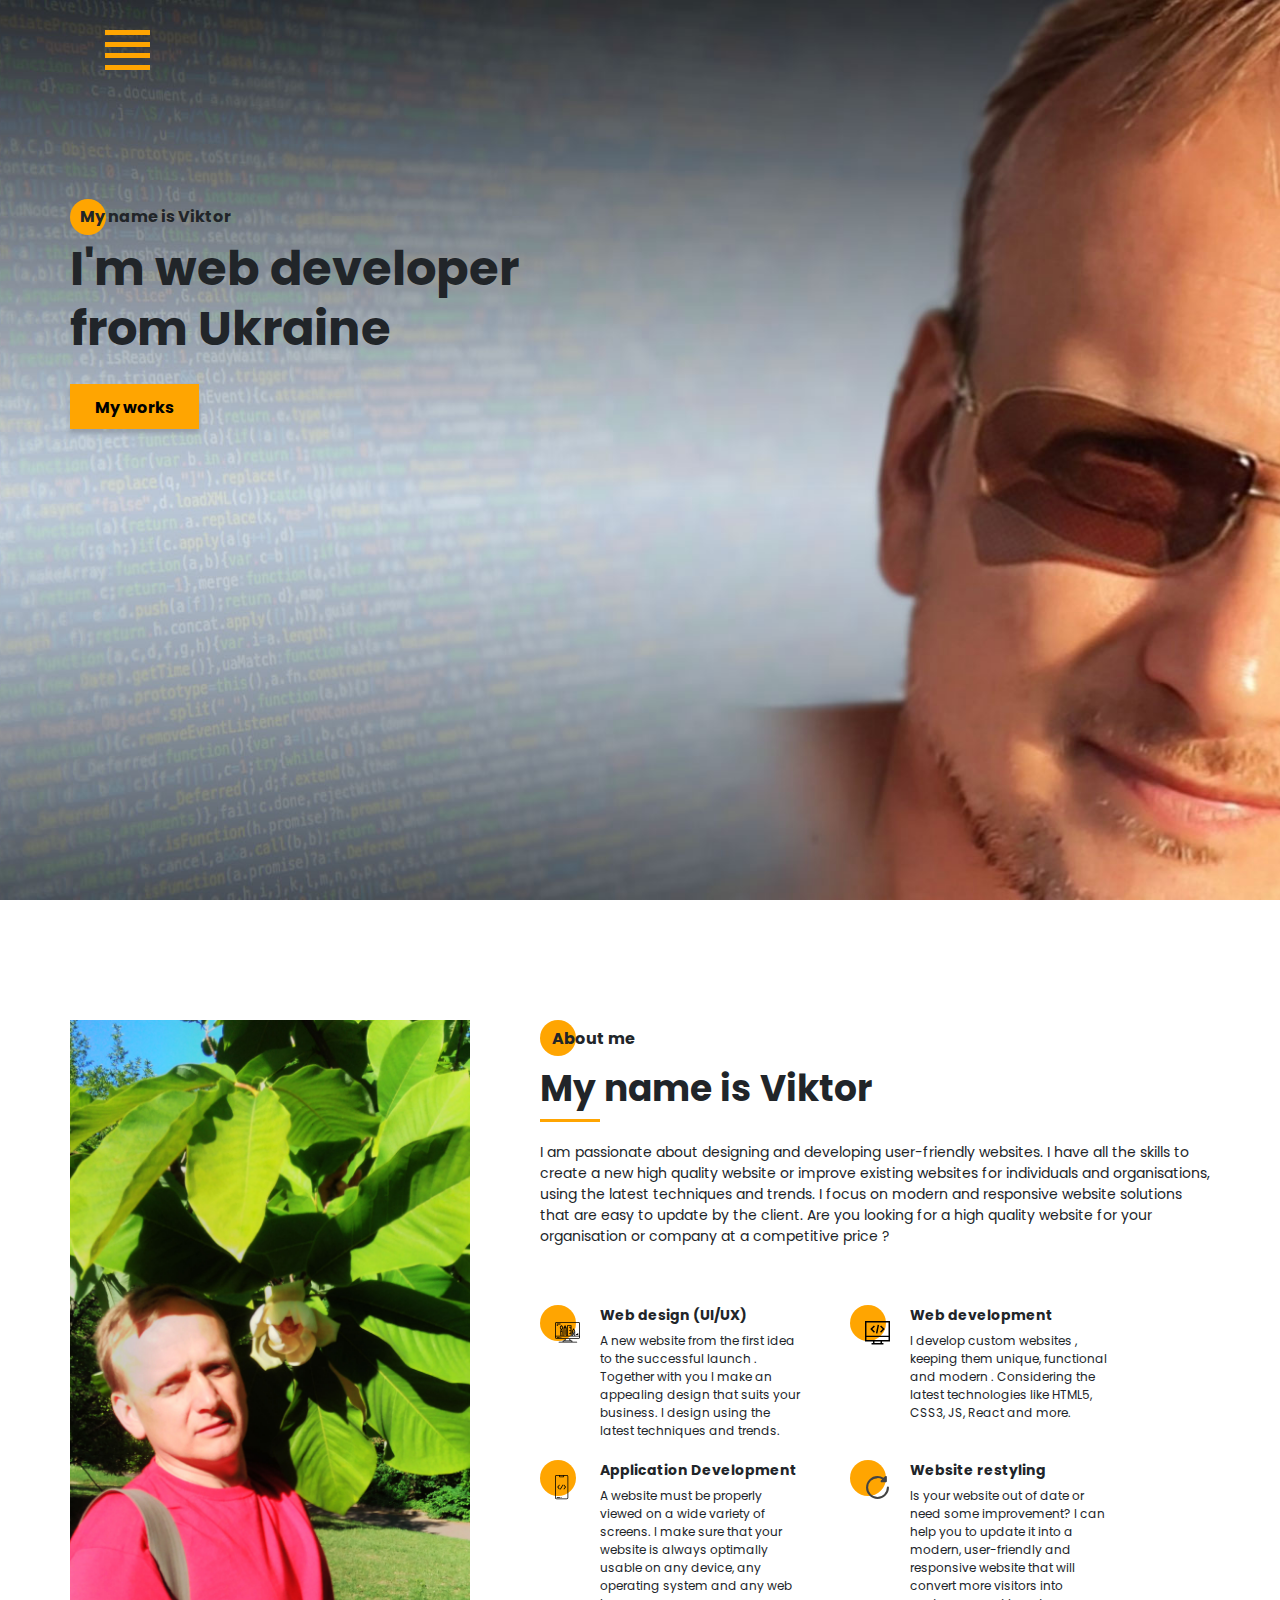
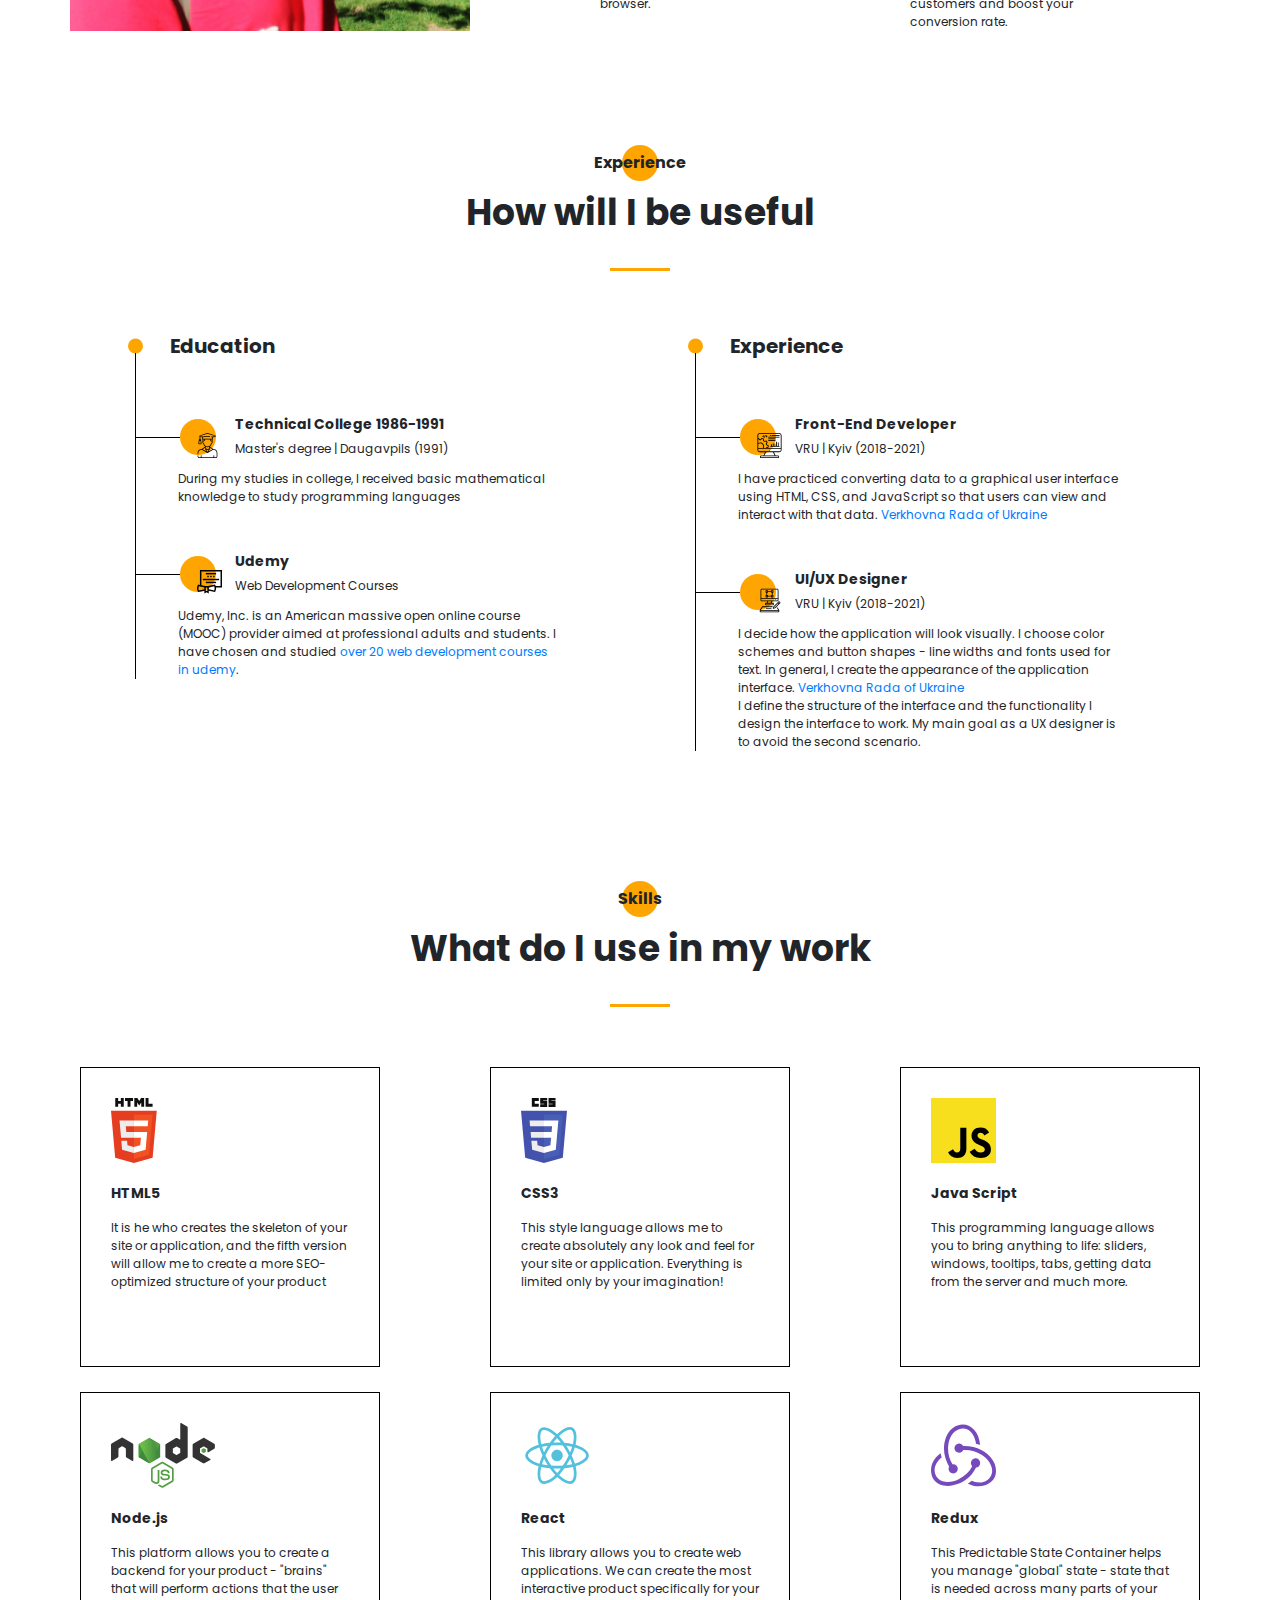
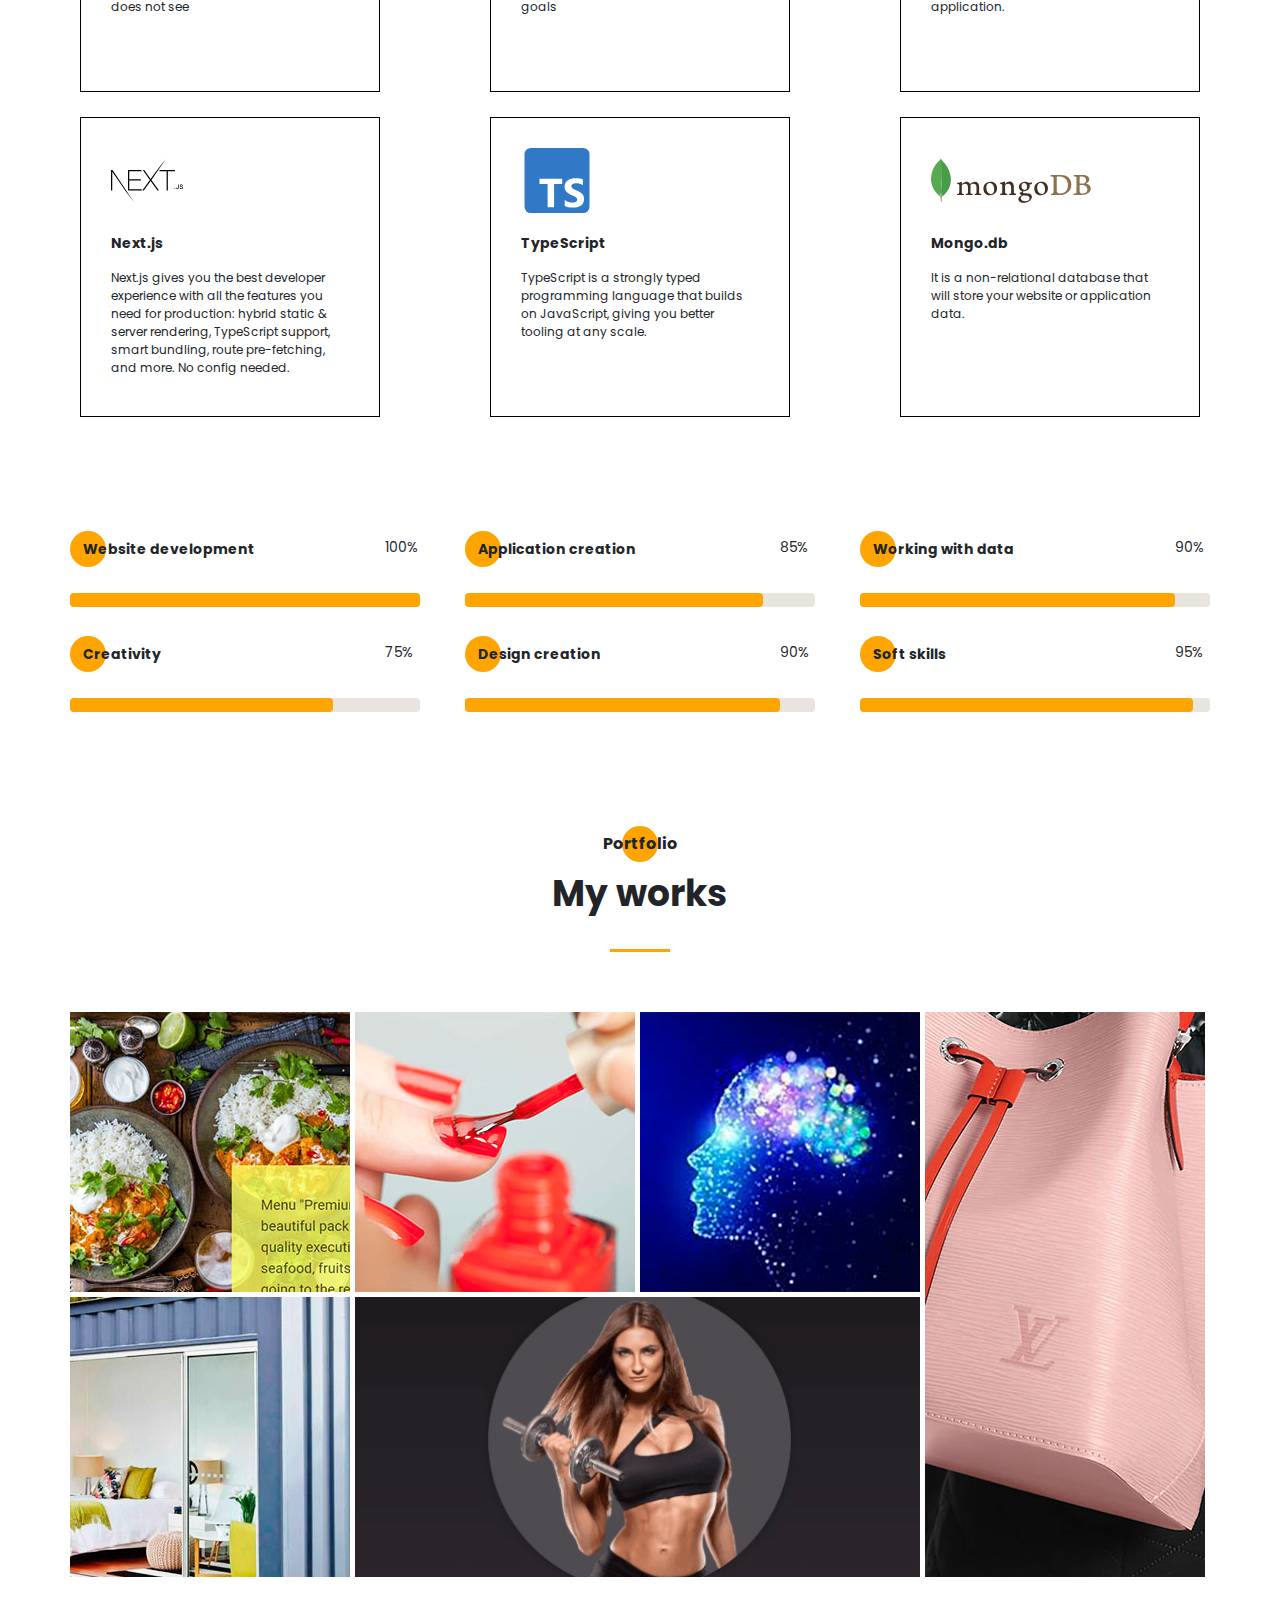
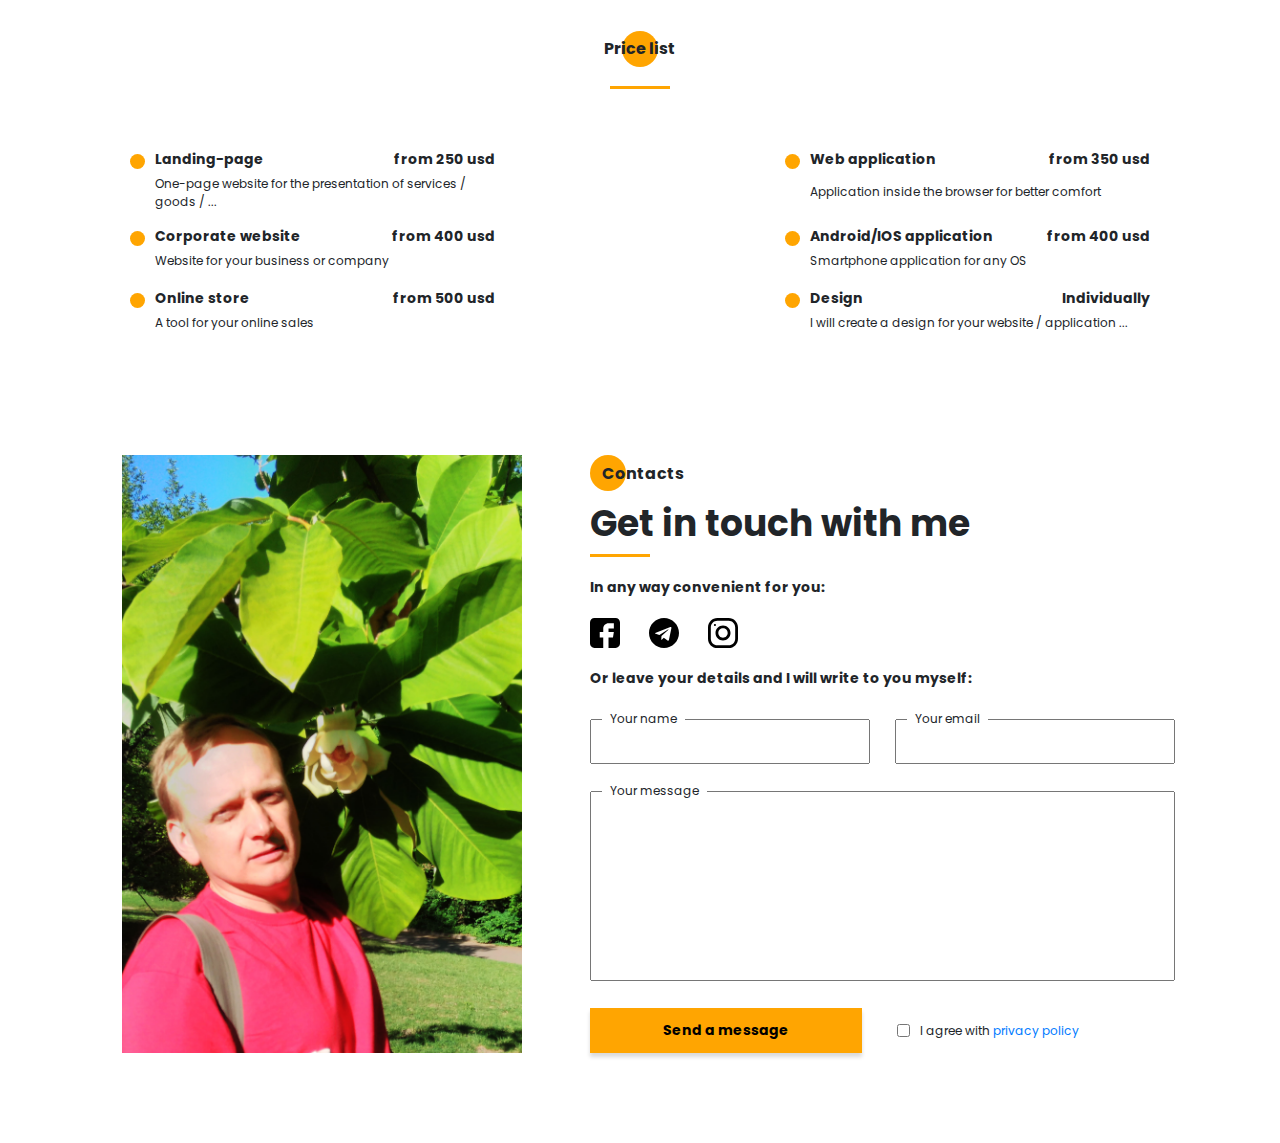
==== index.html @ cd4c8f4a "Update index.html" ====
<!DOCTYPE html>
<html lang="ru">
<head><meta charset="UTF-8">
    <meta name="viewport" content="width=device-width,initial-scale=1">
    <meta http-equiv="X-UA-Compatible" content="ie=edge">
    <title>Portfolio</title>
    <meta name="title" content="My portfolio">
    <meta name="description" content="Here you can see my work and find out more about me"><!-- Open Graph / Facebook -->
    <meta property="og:type" content="website"><meta property="og:url" content="https://metatags.io/">
    <meta property="og:title" content="My portfolio">
    <meta property="og:description" content="Here you can see my work and find out more about me">
    <meta property="og:image" content="https://metatags.io/assets/meta-tags-16a33a6a8531e519cc0936fbba0ad904e52d35f34a46c97a2c9f6f7dd7d336f2.png"><!-- Twitter -->
    <meta property="twitter:card" content="summary_large_image">
    <meta property="twitter:url" content="https://metatags.io/">
    <meta property="twitter:title" content="My portfolio">
    <meta property="twitter:description" content="Here you can see my work and find out more about me">
    <meta property="twitter:image" content="https://metatags.io/assets/meta-tags-16a33a6a8531e519cc0936fbba0ad904e52d35f34a46c97a2c9f6f7dd7d336f2.png"><!-- Favicon  -->
    <link rel="apple-touch-icon" sizes="57x57" href="/apple-icon-57x57.png">
    <link rel="apple-touch-icon" sizes="60x60" href="/apple-icon-60x60.png">
    <link rel="apple-touch-icon" sizes="72x72" href="/apple-icon-72x72.png">
    <link rel="apple-touch-icon" sizes="76x76" href="/apple-icon-76x76.png">
    <link rel="apple-touch-icon" sizes="114x114" href="/apple-icon-114x114.png">
    <link rel="apple-touch-icon" sizes="120x120" href="/apple-icon-120x120.png">
    <link rel="apple-touch-icon" sizes="144x144" href="/apple-icon-144x144.png">
    <link rel="apple-touch-icon" sizes="152x152" href="/apple-icon-152x152.png">
    <link rel="apple-touch-icon" sizes="180x180" href="/apple-icon-180x180.png">
    <link rel="icon" type="image/png" sizes="192x192" href="/android-icon-192x192.png">
    <link rel="icon" type="image/png" sizes="32x32" href="/favicon-32x32.png">
    <link rel="icon" type="image/png" sizes="96x96" href="/favicon-96x96.png">
    <link rel="icon" type="image/png" sizes="16x16" href="/favicon-16x16.png">
<!--    <link rel="manifest" href="/manifest.json">-->
    <meta name="msapplication-TileColor" content="#ffffff">
    <meta name="msapplication-TileImage" content="/ms-icon-144x144.png">
    <meta name="theme-color" content="#ffffff">
    <link rel="shortcut icon" href="favicon.png" type="image/png">
    <link rel="icon" href="favicon.png" type="image/png">
    <link rel="stylesheet" href="css/style.min.css">
</head>
<body>
<aside class="sidepanel">
    <a href="#" class="sidepanel__link">
    <svg width="20" height="20" viewBox="0 0 20 20" fill="none" xmlns="http://www.w3.org/2000/svg">
        <path d="M-7.46167e-07 2.92969L-1.28061e-07 17.0703C-5.74539e-08 18.6856 1.31439 20 2.92969 20L17.0703 20C18.6856 20 20 18.6856 20 17.0703L20 11.1719L12.9297 11.1719L12.9297 13.5156L9.41406 13.5156L9.41406 11.1719L7.03125 11.1719C5.09262 11.1719 3.51562 9.59488 3.51562 7.65625L3.51562 4.10156L7.03125 4.10156L7.03125 7.65625L9.41406 7.65625L9.41406 4.10156L12.9297 4.6875L12.9297 7.65625L20 7.65625L20 2.92969C20 1.31439 18.6856 -8.16774e-07 17.0703 -7.46167e-07L2.92969 -1.28061e-07C1.31439 -5.74539e-08 -8.16774e-07 1.31439 -7.46167e-07 2.92969Z" fill="black"/>
    </svg>
    </a>
    <a href="#" class="sidepanel__link">
    <svg width="20" height="20" viewBox="0 0 20 20" fill="none" xmlns="http://www.w3.org/2000/svg">
    <path d="M-6.01032e-07 6.25L-2.73196e-07 13.75C-1.22337e-07 17.2012 2.79875 20 6.25 20L13.75 20C17.2013 20 20 17.2012 20 13.75L20 6.25C20 2.79875 17.2012 -7.51891e-07 13.75 -6.01032e-07L6.25 -2.73196e-07C2.79875 -1.22337e-07 -7.51891e-07 2.79875 -6.01032e-07 6.25ZM13.75 1.875C16.1625 1.875 18.125 3.8375 18.125 6.25L18.125 13.75C18.125 16.1625 16.1625 18.125 13.75 18.125L6.25 18.125C3.8375 18.125 1.875 16.1625 1.875 13.75L1.875 6.25C1.875 3.8375 3.8375 1.875 6.25 1.875L13.75 1.875Z" fill="black"/>
        <path d="M5 10C5 12.7612 7.23875 15 10 15C12.7613 15 15 12.7612 15 10C15 7.23875 12.7612 5 10 5C7.23875 5 5 7.23875 5 10ZM13.125 10C13.125 11.7225 11.7225 13.125 10 13.125C8.27625 13.125 6.875 11.7225 6.875 10C6.875 8.2775 8.27625 6.875 10 6.875C11.7225 6.875 13.125 8.2775 13.125 10Z" fill="black"/>
        <path d="M5.29123 4.625C5.29123 4.25704 4.99295 3.95875 4.62499 3.95875C4.25703 3.95875 3.95874 4.25704 3.95874 4.625C3.95874 4.99296 4.25703 5.29125 4.62499 5.29125C4.99295 5.29125 5.29123 4.99296 5.29123 4.625Z" fill="black"/>
    </svg>
    </a>
    <a href="https://github.com/fvo69kiev?tab=repositories" class="sidepanel__link" title="Github" target="_blank">
        <svg width="19" height="20" viewBox="0 0 19 20" fill="none" xmlns="http://www.w3.org/2000/svg">
            <path d="M-4.37114e-07 9.99951C-1.95608e-07 15.5245 4.36167 19.9995 9.74107 19.9995C14.0457 19.9995 17.6962 17.1345 18.9832 13.162C19.0749 12.662 18.7734 12.4787 18.5148 12.4787C18.2835 12.4787 17.6706 12.487 16.8585 12.4912C17.4459 15.2728 15.5517 15.8595 15.5517 15.8595C14.4274 16.3145 14.1267 16.972 14.1267 16.972C13.5228 17.8778 13.5352 16.902 13.5352 16.902C13.603 15.8978 14.5389 15.3703 14.5389 15.3703C16.0283 14.4787 15.5979 13.0295 15.3493 12.4578C14.719 12.3678 14.2903 12.1103 14.0466 11.8245C13.8029 14.0453 12.9652 16.3795 9.23304 16.3795C8.16988 16.3795 7.30085 15.992 6.61933 15.3503C6.37316 15.4628 5.3827 15.8003 4.04116 15.2628C4.04116 15.2628 3.78012 14.4253 5.03988 12.5128C4.82345 11.7128 4.71606 10.8628 4.7111 10.0128C4.71606 9.16284 4.82345 8.31285 5.03988 7.51284C3.78012 5.61285 4.04116 4.77535 4.04116 4.77535C5.3827 4.23785 6.37316 4.57534 6.61933 4.67535C7.30085 4.03785 8.16988 3.65035 9.23304 3.65035C12.9752 3.65035 13.7987 5.98784 14.0383 8.21284C14.3307 7.86284 14.928 7.53784 15.8408 7.53784C17.1444 7.53784 18.1918 7.55034 18.5082 7.55034C18.7635 7.55034 19.0683 7.37534 18.9708 6.86284C17.692 2.86201 14.0391 -0.000488895 9.74107 -0.000488707C4.36167 -0.000488472 -6.7851e-07 4.47701 -4.37114e-07 9.99951Z" fill="#212121"/>
        </svg>
    </a>
    <div class="sidepanel__divider"></div>
    <div class="sidepanel__text">
        <span>Social networks</span>
    </div>
</aside>
<div class="menu">
    <div class="menu__block">
        <div class="menu__close">
            <svg width="29" height="30" viewBox="0 0 29 30" fill="none" xmlns="http://www.w3.org/2000/svg">
                <path d="M17.1568 14.5231L28.4489 3.23075C29.1837 2.49623 29.1837 1.30861 28.4489 0.574085C27.7144 -0.160437 26.5267 -0.160437 25.7922 0.574085L14.4998 11.8665L3.20781 0.574085C2.47295 -0.160437 1.28567 -0.160437 0.551149 0.574085C-0.183716 1.30861 -0.183716 2.49623 0.551149 3.23075L11.8432 14.5231L0.551149 25.8155C-0.183716 26.55 -0.183716 27.7376 0.551149 28.4721C0.917206 28.8385 1.39852 29.0226 1.87948 29.0226C2.36045 29.0226 2.84141 28.8385 3.20781 28.4721L14.4998 17.1798L25.7922 28.4721C26.1586 28.8385 26.6396 29.0226 27.1205 29.0226C27.6015 29.0226 28.0825 28.8385 28.4489 28.4721C29.1837 27.7376 29.1837 26.55 28.4489 25.8155L17.1568 14.5231Z" fill="black"/>
            </svg>
        </div>
        <nav>
            <ul class="menu__list">
                <li class="menu__link"><a href="#about">ABOUT ME</a></li>
                <li class="menu__link"><a href="#experience">MY EXPERIENCE</a></li>
                <li class="menu__link"><a href="#skills">MY SKILLS</a></li>
                <li class="menu__link"><a href="#works">MY WORKS</a></li>
                <li class="menu__link"><a href="#price">PRICE LIST</a></li>
                <li class="menu__link"><a href="#contacts">CONTACTS</a></li>
            </ul>
        </nav>
        <div class="menu__social">
            <a href="#">
                <svg width="20" height="19" viewBox="0 0 20 19" fill="none" xmlns="http://www.w3.org/2000/svg">
                    <path d="M10 0C4.475 0 0 4.36167 0 9.74107C0 14.0457 2.865 17.6962 6.8375 18.9832C7.3375 19.0749 7.52083 18.7734 7.52083 18.5148C7.52083 18.2835 7.5125 17.6706 7.50833 16.8585C4.72667 17.4459 4.14 15.5517 4.14 15.5517C3.685 14.4274 3.0275 14.1267 3.0275 14.1267C2.12167 13.5228 3.0975 13.5352 3.0975 13.5352C4.10167 13.603 4.62917 14.5389 4.62917 14.5389C5.52083 16.0283 6.97 15.5979 7.54167 15.3493C7.63167 14.719 7.88917 14.2903 8.175 14.0466C5.95417 13.8029 3.62 12.9652 3.62 9.23304C3.62 8.16988 4.0075 7.30085 4.64917 6.61934C4.53667 6.37317 4.19917 5.3827 4.73667 4.04116C4.73667 4.04116 5.57417 3.78012 7.48667 5.03988C8.28667 4.82345 9.13667 4.71606 9.98667 4.7111C10.8367 4.71606 11.6867 4.82345 12.4867 5.03988C14.3867 3.78012 15.2242 4.04116 15.2242 4.04116C15.7617 5.3827 15.4242 6.37317 15.3242 6.61934C15.9617 7.30085 16.3492 8.16988 16.3492 9.23304C16.3492 12.9752 14.0117 13.7987 11.7867 14.0383C12.1367 14.3307 12.4617 14.928 12.4617 15.8408C12.4617 17.1444 12.4492 18.1918 12.4492 18.5082C12.4492 18.7635 12.6242 19.0683 13.1367 18.9708C17.1375 17.692 20 14.0391 20 9.74107C20 4.36167 15.5225 0 10 0Z" fill="#212121"/>
                </svg>
            </a>
            <a href="#">
                <svg width="20" height="20" viewBox="0 0 20 20" fill="none" xmlns="http://www.w3.org/2000/svg">
                    <path d="M13.7495 0L6.24951 0C2.79826 0 -0.000488281 2.79875 -0.000488281 6.25L-0.000488281 13.75C-0.000488281 17.2013 2.79826 20 6.24951 20L13.7495 20C17.2008 20 19.9995 17.2013 19.9995 13.75L19.9995 6.25C19.9995 2.79875 17.2008 0 13.7495 0ZM18.1245 13.75C18.1245 16.1625 16.162 18.125 13.7495 18.125L6.24951 18.125C3.83701 18.125 1.87451 16.1625 1.87451 13.75L1.87451 6.25C1.87451 3.8375 3.83701 1.875 6.24951 1.875L13.7495 1.875C16.162 1.875 18.1245 3.8375 18.1245 6.25L18.1245 13.75Z" fill="black"/>
                    <path d="M9.99951 5C7.23826 5 4.99951 7.23875 4.99951 10C4.99951 12.7613 7.23826 15 9.99951 15C12.7608 15 14.9995 12.7613 14.9995 10C14.9995 7.23875 12.7608 5 9.99951 5ZM9.99951 13.125C8.27701 13.125 6.87451 11.7225 6.87451 10C6.87451 8.27625 8.27701 6.875 9.99951 6.875C11.722 6.875 13.1245 8.27625 13.1245 10C13.1245 11.7225 11.722 13.125 9.99951 13.125Z" fill="black"/>
                    <path d="M15.3745 5.29123C15.7425 5.29123 16.0408 4.99295 16.0408 4.62499C16.0408 4.25703 15.7425 3.95874 15.3745 3.95874C15.0065 3.95874 14.7083 4.25703 14.7083 4.62499C14.7083 4.99295 15.0065 5.29123 15.3745 5.29123Z" fill="black"/>
                </svg>
            </a>
            <a href="#">
                <svg width="20" height="20" viewBox="0 0 20 20" fill="none" xmlns="http://www.w3.org/2000/svg">
                    <path d="M17.0698 0L2.9292 0C1.3139 0 -0.000488281 1.31439 -0.000488281 2.92969L-0.000488281 17.0703C-0.000488281 18.6856 1.3139 20 2.9292 20L8.82764 20L8.82764 12.9297L6.48389 12.9297L6.48389 9.41406L8.82764 9.41406L8.82764 7.03125C8.82764 5.09262 10.4046 3.51563 12.3433 3.51563L15.8979 3.51563L15.8979 7.03125L12.3433 7.03125L12.3433 9.41406L15.8979 9.41406L15.312 12.9297L12.3433 12.9297L12.3433 20L17.0698 20C18.6851 20 19.9995 18.6856 19.9995 17.0703L19.9995 2.92969C19.9995 1.31439 18.6851 0 17.0698 0Z" fill="black"/>
                </svg>
            </a>
        </div>
    </div>
    <div class="menu__overlay"></div>
</div>
<section class="promo">
    <div class="hamburger" title="Menu">
        <span></span>
        <span></span>
        <span></span>
        <span></span>
    </div>
    <div class="container">
        <div class="title title_fz16 promo__subtitle">
            My name is Viktor
        </div>
        <h1 class="title title_fz48 promo__title">I'm web developer from Ukraine</h1>
        <div class="promo__btns">
            <a href="#works" class="promo__link btn">My works</a>
<!--             <a href="#" class="promo__link">About me</a> -->
        </div>
    </div>
</section>
<section class="about" >
    <div class="container">
        <div class="about__wrapper">
            <div class="about__photo">
                <img src="img/photo.jpg" alt="photo">
            </div>
            <div class="about__descr" id="about">
                <h2 class="title title_fz16 about__title">About me</h2>
                <div class="title title_fz36 about__subtitle">My name is Viktor</div>
                <div class="divider"></div>
                <p class="about__text">I am passionate about designing and developing user-friendly websites. I have all the skills to create a new high quality website or improve existing websites for individuals and organisations, using the latest techniques and trends. I focus on modern and responsive website solutions that are easy to update by the client. Are you looking for a high quality website for your organisation or company at a competitive price ?
                </p>
            </div>
            <div class="about__skills">
                <div class="about__skills-item">
                    <div class="about__skills-circle">
                        <img src="icons/about_me/design.svg" alt="web-dev">
                    </div>
                    <div>
                        <div class="title title_fz14">Web design (UI/UX)</div>
                        <p class="about__skills-text">A new website from the first idea to the successful launch . Together with you I make an appealing design that suits your business. I design using the latest techniques and trends.
                        </p>
                    </div>
                </div>
                <div class="about__skills-item">
                    <div class="about__skills-circle">
                        <img src="icons/about_me/web_dev.svg" alt="web-dev">
                    </div>
                    <div>
                        <div class="title title_fz14">Web development</div>
                        <p class="about__skills-text">I develop custom websites , keeping them unique, functional and modern . Considering the latest technologies like HTML5, CSS3, JS, React and more.
                        </p>
                    </div>
                </div
                ><div class="about__skills-item">
                <div class="about__skills-circle">
                    <img src="icons/about_me/mobile_dev.svg" alt="mobile-dev">
                </div>
                <div>
                    <div class="title title_fz14">Application Development</div>
                    <p class="about__skills-text">A website must be properly viewed on a wide variety of screens. I make sure that your website is always optimally usable on any device, any operating system and any web browser.
                    </p>
                </div>
            </div>
                <div class="about__skills-item">
                    <div class="about__skills-circle">
                        <img src="icons/about_me/restyling.svg" alt="restyling">
                    </div>
                    <div>
                        <div class="title title_fz14">Website restyling</div>
                        <p class="about__skills-text">Is your website out of date or need some improvement? I can help you to update it into a modern, user-friendly and responsive website that will convert more visitors into customers and boost your conversion rate.
                        </p>
                    </div>
                </div>
            </div>
        </div>
    </div>
</section>
<section class="resume">
    <div class="container" id="experience">
        <h2 class="title title_fz16 title__section-title">Experience</h2>
        <div class="title title_fz36 title__section-subtitle">How will I be useful</div>
        <div class="divider"></div>
        <div class="resume__wrapper">
            <div class="resume__column">
                <h3 class="title title_fz20 resume__column-title">Education</h3>
                <ul>
                    <li>
                        <div class="resume__item">
                            <div class="resume__item-head">
                                <div class="resume__item-icon">
                                    <img src="icons/experience/university.svg" alt="university">
                                </div>
                                <h4 class="title title_fz14">Technical College 1986-1991</h4>
                                <div class="resume__item-location">Master's degree | Daugavpils (1991)</div>
                            </div>
                            <p class="resume__item-body">During my studies in college, I received basic mathematical knowledge to study programming languages
                            </p>
                        </div>
                    </li>
                    <li>
                        <div class="resume__item">
                            <div class="resume__item-head">
                                <div class="resume__item-icon">
                                    <img src="icons/experience/courses.svg" alt="courses">
                                </div><h4 class="title title_fz14">Udemy</h4>
                                <div class="resume__item-location">Web Development Courses</div>
                            </div>
                            <p class="resume__item-body">Udemy, Inc. is an American massive open online course (MOOC) provider aimed at professional adults and students. I have chosen and studied <a href="https://www.udemy.com/topic/web-development/" target="_blank">over 20 web development courses in udemy</a>.
                            </p>
                        </div>
                    </li>
                </ul>
            </div>
            <div class="resume__column">
                <h3 class="title title_fz20 resume__column-title">Experience</h3>
                <ul>
                    <li>
                        <div class="resume__item">
                            <div class="resume__item-head">
                                <div class="resume__item-icon">
                                    <img src="icons/experience/developer.svg" alt="developer">
                                </div>
                                <h4 class="title title_fz14">Front-End Developer</h4>
                                <div class="resume__item-location">VRU | Kyiv (2018-2021)</div>
                            </div>
                            <p class="resume__item-body">I have practiced converting data to a graphical user interface using HTML, CSS, and JavaScript so that users can view and interact with that data. <a href="https://www.rada.gov.ua/en/" target="_blank">Verkhovna Rada of Ukraine</a>
                            </p>
                        </div>
                    </li>
                    <li>
                        <div class="resume__item">
                            <div class="resume__item-head">
                                <div class="resume__item-icon">
                                    <img src="icons/experience/designer.svg" alt="designer">
                                </div>
                                <h4 class="title title_fz14">UI/UX Designer</h4>
                                <div class="resume__item-location">VRU | Kyiv (2018-2021)</div>
                            </div>
                            <p class="resume__item-body">I decide how the application will look visually. I choose color schemes and button shapes - line widths and fonts used for text. In general, I create the appearance of the application interface. <a href="https://www.rada.gov.ua/en/newscenter" target="_blank">Verkhovna Rada of Ukraine</a><br>I define the structure of the interface and the functionality I design the interface to work. My main goal as a UX designer is to avoid the second scenario.
                            </p>
                        </div>
                    </li>
                </ul>
            </div>
        </div>
    </div>
</section>
<section class="skills">
    <div class="container" id="skills">
        <h2 class="title title_fz16 title__section-title">Skills</h2>
        <div class="title title_fz36 title__section-subtitle">What do I use in my work</div>
        <div class="divider"></div>
        <div class="skills__items">
            <div class="skills__item">
                <div class="skills__item-img">
                    <img src="icons/skills/html5.svg" alt="html5">
                </div>
                <h3 class="title title_fz14">HTML5</h3>
                <p>It is he who creates the skeleton of your site or application, and the fifth version will allow me to create a more SEO-optimized structure of your product
                </p>
            </div>
            <div class="skills__item">
                <div class="skills__item-img">
                    <img src="icons/skills/css3.svg" alt="css3">
                </div>
                <h3 class="title title_fz14">CSS3</h3>
                <p>This style language allows me to create absolutely any look and feel for your site or application. Everything is limited only by your imagination!
                </p>
            </div>
            <div class="skills__item">
                <div class="skills__item-img">
                    <img src="icons/skills/js.svg" alt="java script">
                </div>
                <h3 class="title title_fz14">Java Script</h3>
                <p>This programming language allows you to bring anything to life: sliders, windows, tooltips, tabs, getting data from the server and much more.
                </p>
            </div>   
            
            <!--                <div class="skills__item">-->
            <!--                    <div class="skills__item-img">-->
            <!--                        <img src="icons/skills/jquery.svg" alt="Jquery">-->
            <!--                    </div>-->
            <!--                    <h3 class="title title_fz14">Jquery</h3>-->
            <!--                    <p>Jquery library will speed up development. We will not integrate it into the project without the need, but the skill of working with it is present</p>-->
            <!--                </div>-->
            <div class="skills__item">
                <div class="skills__item-img">
                    <img src="icons/skills/node.js.svg" alt="Node.js">
                </div>
                <h3 class="title title_fz14">Node.js</h3>
                <p>This platform allows you to create a backend for your product - "brains" that will perform actions that the user does not see
                </p>
            </div>
            <div class="skills__item">
                <div class="skills__item-img">
                    <img src="icons/skills/react.svg" alt="React">
                </div>
                <h3 class="title title_fz14">React</h3>
                <p>This library allows you to create web applications. We can create the most interactive product specifically for your goals
                </p>
            </div>
            
       <!--<div class="skills__item">
                <div class="skills__item-img">
                    <img src="icons/skills/react-native.jpg" alt="React Native">
                </div>
                <h3 class="title title_fz14">React Native</h3>
                <p>This app combines the best parts of native development with React, a best-in-class JavaScript library for building user interfaces.
                </p>
            </div> -->
            
            <div class="skills__item">
                <div class="skills__item-img">
                    <img src="icons/skills/redux.svg" alt="Redux">
                </div>
                <h3 class="title title_fz14">Redux</h3>
                <p>This Predictable State Container helps you manage "global" state - state that is needed across many parts of your application.
                </p>
            </div>
            <div class="skills__item">
                <div class="skills__item-img">
                    <img src="icons/skills/nextjs.svg" alt="Next.js">
                </div>
                <h3 class="title title_fz14">Next.js</h3>
                <p>Next.js gives you the best developer experience with all the features you need for production: hybrid static & server rendering, TypeScript support, smart bundling, route pre-fetching, and more. No config needed.
                </p>
            </div>
            <div class="skills__item">
                <div class="skills__item-img">
                    <img src="icons/skills/typescript.svg" alt="TypeScript">
                </div>
                <h3 class="title title_fz14">TypeScript</h3>
                <p>TypeScript is a strongly typed programming language that builds on JavaScript, giving you better tooling at any scale.
                </p>
            </div>
            
            
    <!--        <div class="skills__item">
                <div class="skills__item-img">
                    <img src="icons/skills/graphql.svg" alt="GraphQL">
                </div>
                <h3 class="title title_fz14">GraphQL</h3>
                <p>This query language for APIs and a runtime for fulfilling those queries with your existing data
                </p>
            </div>            
             <div class="skills__item">
                <div class="skills__item-img">
                    <img src="icons/skills/apollo.svg" alt="Apollo">
                </div>
                <h3 class="title title_fz14">Apollo</h3>
                <p>This simplify app development by combining APIs, databases, and microservices into a single data graph that you can query with GraphQL
                </p>
            </div> -->
            
            <div class="skills__item">
                <div class="skills__item-img">
                    <img src="icons/skills/mongo.db.svg" alt="Mongo.db">
                </div>
                <h3 class="title title_fz14">Mongo.db</h3>
                <p>It is a non-relational database that will store your website or application data.
                </p>
            </div>
        </div>
        <div class="skills__ratings">
            <div class="skills__ratings-item">
                <div class="title title_fz14 skills__ratings-title">Website development</div>
                <div class="skills__ratings-counter">100%</div>
                <div class="skills__ratings-line">
                    <span></span>
                </div>
            </div>
            <div class="skills__ratings-item">
                <div class="title title_fz14 skills__ratings-title">Application creation</div>
                <div class="skills__ratings-counter">85%</div>
                <div class="skills__ratings-line">
                    <span></span>
                </div>
            </div>
            <div class="skills__ratings-item">
                <div class="title title_fz14 skills__ratings-title">Working with data</div>
                <div class="skills__ratings-counter">90%</div>
                <div class="skills__ratings-line">
                    <span></span>
                </div>
            </div>
            <div class="skills__ratings-item">
                <div class="title title_fz14 skills__ratings-title">Creativity</div>
                <div class="skills__ratings-counter">75%</div>
                <div class="skills__ratings-line">
                    <span></span>
                </div>
            </div>
            <div class="skills__ratings-item">
                <div class="title title_fz14 skills__ratings-title">Design creation</div>
                <div class="skills__ratings-counter">90%</div>
                <div class="skills__ratings-line">
                    <span></span>
                </div>
            </div>
            <div class="skills__ratings-item">
                <div class="title title_fz14 skills__ratings-title">Soft skills</div>
                <div class="skills__ratings-counter">95%</div>
                <div class="skills__ratings-line">
                    <span></span>
                </div>
            </div>
        </div>
    </div>
</section>
<section class="portfolio">
    <div class="container" id="works">
        <h2 class="title title_fz16 title__section-title">Portfolio</h2>
        <div class="title title_fz36 title__section-subtitle">My works</div>
        <div class="divider"></div>
        <div class="portfolio__wrapper">
            <a href="https://js-in-work-4eebb.web.app/" class="portfolio__item scale" target="_blank" data-title="HTML 5 | CSS 3 | Java Script | Node.js">
                <img src="img/works/js-in-work.jpg" alt="js-in-work" >
            </a>
            <!--   <a href="https://js-in-auth-7c450.web.app/" class="portfolio__item scale" target="_blank" data-title="HTML 5 | CSS 3 | Java Script | Node.js | NoSQL DB">
                <img src="img/works/js-in-auth.jpg" alt="js-in-auth">
            </a> -->
            <a href="https://nail.kiev.ua/" class="portfolio__item scale" target="_blank" data-title="HTML 5 | CSS 3 | Java Script">
                <img src="img/works/nail-kyiv.jpg" alt="landing nail kyiv">
            </a>
            <a href="https://social-media-mern.netlify.app/" class="portfolio__item scale" target="_blank" data-title="Java Script | Node.js | React | Redux | mongoDB">
                <img src="img/works/social-media.jpg" alt="social media mern">
            </a>
            <a href="https://shop-mern-vik.herokuapp.com/" class="portfolio__item vertical scale" target="_blank" data-title="Java Script | Node.js | React | Redux | mongoDB">
                <img src="img/works/lv-handBag.jpg" alt="hand bag">
            </a>
            <a href="https://shop-nextjs-vik.herokuapp.com" class="portfolio__item scale" target="_blank" data-title="Java Script | Node.js | React | Next.js | mongoDB">
                <img src="img/works/tiny-house.jpg" alt="tiny-house">
            </a>
            
            <!--  <a href="https://nail.kiev.ua/" class="portfolio__item horizonal scale" target="_blank" data-title="HTML 5 | CSS 3 | Java Script | Node.js | NoSQL DB">
                <img src="img/works/nail.jpg" alt="nail">
            </a> -->
            
            <a href="https://blog-nextjs-pearl.vercel.app/" class="portfolio__item horizonal scale" target="_blank" data-title="Java Script | Node.js | React | Next.js">
                <img src="img/works/blog-nextjs.png" alt="blog">
            </a>
        </div>
    </div>
</section>
<section class="price">
    <div class="container" id="price">
        <h2 class="title title_fz16 title__section-title">Price list</h2>
        <div class="divider"></div>
        <div class="price__wrapper">
            <div class="price__item">
                <div class="price__type">Landing-page</div>
                <div class="price__count">from 250 usd</div>
                <div class="price__descr">One-page website for the presentation of services / goods / ...</div>
            </div>
            <div class="price__item">
                <div class="price__type">Web application</div>
                <div class="price__count">from 350 usd</div>
                <div class="price__descr">Application inside the browser for better comfort</div>
            </div>
            <div class="price__item">
                <div class="price__type">Corporate website</div>
                <div class="price__count">from 400 usd</div>
                <div class="price__descr">Website for your business or company</div>
            </div>
            <div class="price__item">
                <div class="price__type">Android/IOS application</div>
                <div class="price__count">from 400 usd</div>
                <div class="price__descr">Smartphone application for any OS</div>
            </div>
            <div class="price__item">
                <div class="price__type">Online store</div>
                <div class="price__count">from 500 usd</div>
                <div class="price__descr">A tool for your online sales</div>
            </div>
            <div class="price__item">
                <div class="price__type">Design</div>
                <div class="price__count">Individually</div>
                <div class="price__descr">I will create a design for your website / application ...</div>
            </div>
        </div>
    </div>
</section>
<section class="contacts">
    <div class="container" id="contacts">
        <div class="contacts__wrapper">
            <div class="contacts__photo">
            <img src="img/photo.jpg" alt="photo">
        </div>
        <div class="contacts__descr">
            <h2 class="title title_fz16 contacts__title">Contacts</h2>
            <div class="title title_fz36 contacts__subtitle">Get in touch with me</div>
            <div class="divider"></div>
            <div class="title title_fz14 contacts__text">In any way convenient for you:</div>
            <div class="contacts__social"><a href="#" class="contacts__link">
                <img src="icons/social/facebook_straight.svg" alt="facebook">
            </a>
                <a href="#" class="contacts__link">
                    <img src="icons/social/telegram.svg" alt="telegram">
                </a>
                <a href="#" class="contacts__link">
                    <img src="icons/social/instagram_straight.svg" alt="instagram">
                </a>
            </div>
            <div class="title title_fz14 contacts__text">Or leave your details and I will write to you myself:</div>
            <form action="#" class="contacts__form">
                <div class="contacts__input">
                    <input required name="name" id="name" type="text">
                    <label for="name">Your name</label>
                </div>
                <div class="contacts__input">
                    <input required name="email" id="email" type="email">
                    <label for="email">Your email</label>
                </div>
                <div class="contacts__textarea">
                    <textarea name="text" id="text"></textarea>
                    <label for="text">Your message</label>
                </div>
                <div class="contacts__triggers">
                    <button class="contacts__btn btn">Send a message</button>
                    <div class="contacts__policy">
                        <input required type="checkbox">
                        <span>I agree with <a href="policy.html">privacy policy</a></span>
                    </div>
                </div>
            </form>
        </div>
    </div>
</div>
</section>

<a id="toTop" title="Back to top" href="#">&#8679;</a>
    
<!-- <div class="modal">
    <div class="modal__dialog">
        <div class="modal__content">
            <form action="#">
                <div data-close class="modal__close">&#10006;</div>
                <div class="modal__title">We will contact you as soon as possible!</div>
                <input required placeholder="Your name" name="name" type="text" class="modal__input">
                <input required placeholder="Your phone number" name="phone" type="phone" class="modal__input">
                <button class="btn btn_dark btn_min">CALL ME BACK</button>
            </form>
        </div>
    </div>
</div>     -->

<script src="js/script.js"></script>
</body></html>
---- css/style.min.css ----
/*!
 * Bootstrap Reboot v4.3.1 (https://getbootstrap.com/)
 * Copyright 2011-2019 The Bootstrap Authors
 * Copyright 2011-2019 Twitter, Inc.
 * Licensed under MIT (https://github.com/twbs/bootstrap/blob/master/LICENSE)
 * Forked from Normalize.css, licensed MIT (https://github.com/necolas/normalize.css/blob/master/LICENSE.md)
 */@import url(https://fonts.googleapis.com/css2?family=Poppins:wght@500;700&display=swap);
*,::after,::before{
    box-sizing:border-box}
html{
    font-family:sans-serif;
    line-height:1.15;
    -webkit-text-size-adjust:100%;
    -webkit-tap-highlight-color:transparent}
article,aside,figcaption,figure,footer,header,hgroup,main,nav,section{
    display:block}
body{
    margin:0;
    font-family:-apple-system,BlinkMacSystemFont,"Segoe UI",Roboto,"Helvetica Neue",Arial,"Noto Sans",sans-serif,"Apple Color Emoji","Segoe UI Emoji","Segoe UI Symbol","Noto Color Emoji";
    font-size:1rem;
    font-weight:400;
    line-height:1.5;
    color:#212529;
    text-align:left;
    background-color:#fff}[tabindex="-1"]:focus{outline:0!important}
hr{box-sizing:content-box;height:0;overflow:visible}
h1,h2,h3,h4,h5,h6{margin-top:0;margin-bottom:.5rem}
p{margin-top:0;margin-bottom:1rem}
abbr[data-original-title],abbr[title]{
    text-decoration:underline;
    -webkit-text-decoration:underline dotted;
    text-decoration:underline dotted;
    cursor:help;
    border-bottom:0;
    -webkit-text-decoration-skip-ink:none;
    text-decoration-skip-ink:none}
address{margin-bottom:1rem;font-style:normal;line-height:inherit}
dl,ol,ul{margin-top:0;margin-bottom:1rem}
ol ol,ol ul,ul ol,ul ul{margin-bottom:0}
dt{font-weight:700}
dd{margin-bottom:.5rem;margin-left:0}
blockquote{margin:0 0 1rem}
b,strong{font-weight:bolder}
small{font-size:80%}
sub,sup{position:relative;font-size:75%;line-height:0;vertical-align:baseline}
sub{bottom:-.25em}
sup{top:-.5em}
a{color:#007bff;text-decoration:none;background-color:transparent}
a:hover{color:#0056b3;text-decoration:underline}
a:not([href]):not([tabindex]){color:inherit;text-decoration:none}
a:not([href]):not([tabindex]):focus,a:not([href]):not([tabindex]):hover{color:inherit;text-decoration:none}
a:not([href]):not([tabindex]):focus{outline:0}
code,kbd,pre,samp{font-family:SFMono-Regular,Menlo,Monaco,Consolas,"Liberation Mono","Courier New",monospace;font-size:1em}
pre{margin-top:0;margin-bottom:1rem;overflow:auto}
figure{margin:0 0 1rem}
img{vertical-align:middle;border-style:none}
svg{overflow:hidden;vertical-align:middle}
table{border-collapse:collapse}
caption{padding-top:.75rem;padding-bottom:.75rem;color:#6c757d;text-align:left;caption-side:bottom}
th{text-align:inherit}
label{display:inline-block;margin-bottom:.5rem}
button{border-radius:0}
button:focus{outline:1px dotted;outline:5px auto -webkit-focus-ring-color}
button,input,optgroup,select,textarea{margin:0;font-family:inherit;font-size:inherit;line-height:inherit}
button,input{overflow:visible}
button,select{text-transform:none}
select{word-wrap:normal}
[type=button],[type=reset],[type=submit],button{-webkit-appearance:button}
[type=button]:not(:disabled),[type=reset]:not(:disabled),[type=submit]:not(:disabled),button:not(:disabled){cursor:pointer}
[type=button]::-moz-focus-inner,[type=reset]::-moz-focus-inner,[type=submit]::-moz-focus-inner,button::-moz-focus-inner{padding:0;border-style:none}
input[type=checkbox],input[type=radio]{box-sizing:border-box;padding:0}
input[type=date],input[type=datetime-local],input[type=month],input[type=time]{-webkit-appearance:listbox}
textarea{overflow:auto;resize:vertical}
fieldset{min-width:0;padding:0;margin:0;border:0}
legend{display:block;width:100%;max-width:100%;padding:0;margin-bottom:.5rem;font-size:1.5rem;line-height:inherit;color:inherit;white-space:normal}
progress{vertical-align:baseline}
[type=number]::-webkit-inner-spin-button,[type=number]::-webkit-outer-spin-button{height:auto}
[type=search]{outline-offset:-2px;-webkit-appearance:none}
[type=search]::-webkit-search-decoration{-webkit-appearance:none}
::-webkit-file-upload-button{font:inherit;-webkit-appearance:button}
output{display:inline-block}
summary{display:list-item;cursor:pointer}
template{display:none}[hidden]{display:none!important}
*{font-family:Poppins,sans-serif;margin:0;padding:0}
.container{width:1140px;margin:0 auto}
.divider{width:60px;height:3px;background-color:#ffa501;margin:25px auto 0 auto}
p{margin:0}
.promo{
    min-height:100vh;
    position:relative;
    background:url(../img/bg.jpg) no-repeat 50%/cover;padding-top:205px}
.promo__title{width:535px;margin-top:10px}
.promo__subtitle{position:relative;padding-left:10px;z-index:2}
.promo__subtitle:before{
    content:'';
    position:absolute;
    z-index:-1;
    top:-25%;
    left:0;
    width:36px;
    height:36px;
    border-radius:100%;
    background:#ffa501}
.promo__btns{
    margin-top:25px;
    display:flex;
    align-items:center;
    justify-content:space-between;
    width:250px}
.promo__link{color:#000;font-weight:700}
.promo__link:hover{color:#000;text-decoration:none}
.title{font-weight:700;font-size:36px;line-height:60px}
.title_fz14{font-size:14px;line-height:21px}
.title_fz16{font-size:16px;line-height:24px}
.title_fz20{font-size:20px;line-height:30px}
.title_fz36{font-size:36px}
.title_fz48{font-size:48px}
.title__section-title{position:relative;text-align:center}
.title__section-title:before{
    content:'';
    position:absolute;
    z-index:-1;
    top:-25%;
    left:0;
    width:36px;
    height:36px;
    border-radius:100%;
    background:#ffa501}
.title__section-title:before{top:-6px;left:50%;transform:translateX(-50%)}
.title__section-subtitle{text-align:center}
.btn{height:45px;background:#ffa501;box-shadow:0 4px 4px rgba(0,0,0,.15);padding:12px 25px}
.sidepanel{
    position:fixed;
    top:200px;
    left:105px;
    display:flex;
    flex-direction:column;
    justify-content:space-between;
    align-items:center;
    height:340px;
    z-index:3}
.sidepanel__divider{width:2px;height:70px;background-color:#000}
.sidepanel__text{height:150px;width:25px}
.sidepanel__text span{transform:rotate(-90deg) translate(-30%,-260%);display:block;width:150px}
.hamburger{
    position:absolute;
    top:30px;
    left:105px;
    height:40px;
    display:flex;
    flex-direction:column;
    justify-content:space-between;
    align-items:flex-start;
    cursor:pointer;
    transition:all .7s}
.hamburger span{display:block;width:45px;height:5px;background:#ffa501}
.hamburger:hover{opacity:.5}
.menu{
    position:fixed;
    top:0;
    left:-100%;
    width:100%;
    height:100vh;
    z-index:10;
    visibility:hidden;
    opacity:0;
    transition:all .7s}
.menu.active{left:0;visibility:visible;opacity:1}
.menu__block{
    position:relative;
    width:345px;
    background-color:#ffa501;
    height:100%;
    padding-top:140px;
    padding-left:40px;
    transition:all .7s;z-index:10}
.menu__close{
    position:absolute;
    top:25px;
    right:25px;
    cursor:pointer;
    transition:all .7s}
.menu__close:hover{opacity:.5}
.menu__list{list-style-type:none;padding-left:35px}
.menu__link{position:relative;font-weight:700;font-size:24px;line-height:36px;margin-bottom:15px}
.menu__link:before{
    content:'';
    position:absolute;
    left:-35px;
    top:10px;
    width:15px;
    height:15px;
    border-radius:100%;
    border:1px solid #000;
    transition:all .6s}
.menu__link:hover:before{background-color:#fff}
.menu__link a{color:#fff}
.menu__social{
    position:absolute;
    bottom:50px;
    left:50%;
    transform:translateX(-50%);width:90px;display:flex;justify-content:space-between;align-items:center}
.menu__overlay{position:fixed;top:0;left:0;width:100%;height:100%;background-color:#fff;opacity:.75}
.about{padding-top:120px}
.about__wrapper{
    display:grid;
    grid-template-columns:400px 670px;
    grid-template-rows:minmax(245px,auto) minmax(255px,auto);
    grid-auto-rows:minmax(245px,auto);
    -moz-column-gap:70px;
    column-gap:70px;
    row-gap:40px}
.about__photo{grid-row:1/3}
.about__photo img{width:100%;height:100%;-o-object-fit:cover;object-fit:cover}
.about__descr{padding-top:6px}
.about__descr .divider{margin:0}
.about__title{position:relative;padding:1px 0 0 12px}
.about__title:before{
    content:'';
    position:absolute;
    z-index:-1;
    top:-25%;
    left:0;
    width:36px;
    height:36px;
    border-radius:100%;
    background:#ffa501}
.about__text{margin-top:20px;font-size:14px;line-height:21px}
.about__skills{
    display:grid;
    grid-template:repeat(2,minmax(115px,auto))/repeat(2,260px);
    grid-auto-rows:1fr;
    -moz-column-gap:50px;
    column-gap:50px;row-gap:20px}
.about__skills-item{display:grid;grid-template-columns:40px 200px;-moz-column-gap:20px;column-gap:20px}
.about__skills-circle{position:relative;padding:15px 0 0 15px}
.about__skills-circle:before{
    content:'';
    position:absolute;
    z-index:-1;
    top:-25%;
    left:0;
    width:36px;
    height:36px;
    border-radius:100%;
    background:#ffa501}
.about__skills-circle:before{top:0}
.about__skills-text{margin-top:6px;font-size:12px;line-height:18px}
.resume{padding-top:120px}
.resume__wrapper{
    padding:60px 65px 0 65px;
    display:grid;
    grid-template-columns:repeat(2,425px);
    -moz-column-gap:135px;
    column-gap:135px}
.resume__column-title{position:relative;padding-left:35px}
.resume__column-title:before{
    content:'';
    position:absolute;
    width:15px;
    height:15px;
    background:#ffa501;
    border-radius:100%;
    left:-7px;
    top:50%;
    transform:translateY(-50%)}
.resume__column ul{list-style-type:none}
.resume__column ul li{position:relative}
.resume__column ul li:after{
    content:'';
    width:1px;
    height:calc(100% + 16px);
    position:absolute;
    top:-16px;left:0;background-color:#000}
.resume__item{position:relative}
.resume__item:before{content:'';height:1px;width:45px;position:absolute;top:68px;background-color:#000}
.resume__item-head{position:relative;padding:45px 0 0 100px}
.resume__item-head h4{margin-bottom:0}
.resume__item-body{padding-left:43px;margin-top:12px}
.resume__item-icon{position:absolute;top:50px;left:45px}
.resume__item-icon:before{content:'';position:absolute;z-index:-1;top:-25%;left:0;width:36px;height:36px;border-radius:100%;background:#ffa501}
.resume__item-icon img{position:absolute;left:17px;top:14px}
.resume__item-location{font-size:12px;line-height:18px;margin-top:5px}
.resume__item-body{font-size:12px;line-height:18px}.skills{padding-top:120px}
.skills__items{margin-top:60px;padding:0 10px;display:grid;grid-template:repeat(2,minmax(300px,auto))/repeat(3,300px);grid-template-columns:repeat(auto-fill,300px);justify-content:space-between;grid-auto-rows:minmax(300px,auto);row-gap:25px}
.skills__item{border:1px solid #000;padding:30px 30px 25px 30px}
.skills__item-img{display:flex;align-items:center;min-height:65px}
.skills__item h3{margin-top:20px;margin-bottom:0}
.skills__item p{margin-top:15px;margin-bottom:0;font-size:12px;line-height:18px}
.skills__ratings{margin-top:120px;display:grid;grid-template:repeat(2,minmax(70px,auto))/repeat(3,350px);-moz-column-gap:45px;column-gap:45px;row-gap:35px}
.skills__ratings-item{display:grid;grid-template:minmax(21px,auto) 14px/200px 35px;justify-content:space-between;align-content:space-between}
.skills__ratings-title{position:relative;padding:2px 0 0 13px}
.skills__ratings-title:before{content:'';position:absolute;z-index:-1;top:-25%;left:0;width:36px;height:36px;border-radius:100%;background:#ffa501}
.skills__ratings-counter{font-size:14px;line-height:21px}
.skills__ratings-line{width:350px;height:14px;background-color:#e8e4de;border-radius:4px;grid-column:1/3}
.skills__ratings-line span{display:block;height:100%;background-color:#ffa501;border-radius:4px}

.portfolio{padding-top:120px}
.portfolio__wrapper{margin-top:60px;display:grid;grid-template:repeat(2,280px)/repeat(4,280px);grid-auto-rows:280px;gap:5px}
.portfolio__wrapper .vertical{grid-row:1/3;grid-column:4/5}
.portfolio__wrapper .horizonal{grid-row:2/3;grid-column:2/4}
.portfolio__item{transition:all .6s}
.portfolio__item img{width:100%;height:100%;-o-object-fit:cover;object-fit:cover}

.price{padding-top:60px}
.price__wrapper{margin-top:60px;padding:0 60px;display:grid;grid-template:repeat(3,minmax(45px,auto))/repeat(2,365px);grid-auto-rows:minmax(45px,auto);row-gap:15px;justify-content:space-between}
.price__item{position:relative;display:grid;grid-template:repeat(2,minmax(21px,auto))/repeat(2,auto);row-gap:5px;padding-left:25px}
.price__item:before{content:'';width:15px;height:15px;background-color:#ffa501;border-radius:100%;position:absolute;top:5px}
.price__count,.price__type{font-weight:700;font-size:14px;line-height:21px}
.price__count{justify-self:end}
.price__descr{grid-column:1/3;font-size:12px;line-height:18px}
.contacts{padding:120px 0 90px 0}
.contacts__wrapper{padding:0 35px 0 52px;display:grid;grid-template-columns:400px 585px;justify-content:space-between}
.contacts__photo img{width:100%;height:100%;-o-object-fit:cover;object-fit:cover}
.contacts__descr{padding-top:6px}
.contacts__descr .divider{margin:0}
.contacts__title{position:relative;padding:1px 0 0 12px}
.contacts__title:before{content:'';position:absolute;z-index:-1;top:-25%;left:0;width:36px;height:36px;border-radius:100%;background:#ffa501}
.contacts__social,.contacts__text{margin-top:20px}
.contacts__link{margin-right:25px}
.contacts__link img{max-width:30px;max-height:30px}
.contacts__link:hover{text-decoration:none}
.contacts__form{margin-top:30px;display:grid;grid-template:45px 190px 45px/repeat(2,280px);justify-content:space-between;row-gap:27px}
.contacts__form label{display:block;position:absolute;top:-9px;left:12px;height:18px;padding:0 8px;background-color:#fff;font-size:12px;margin-bottom:0}
.contacts__triggers{grid-column:1/3;display:grid;grid-template-columns:repeat(2,auto);-moz-column-gap:35px;column-gap:35px}
.contacts__policy{font-size:12px;line-height:14px;display:flex;align-items:center}
.contacts__policy input{margin-right:10px}
.contacts__input{position:relative}
.contacts__input input{width:100%;height:100%;padding:0 20px;font-size:12px}
.contacts__textarea{position:relative;grid-column:1/3}
.contacts__textarea textarea{width:100%;height:100%;resize:none;padding:20px;font-size:12px}
.contacts__btn{border:none;font-weight:700;font-size:14px;line-height:21px}
@media (max-width:1439px){
    .sidepanel{display:none}}
@media (max-width:1200px){
    .container{max-width:960px}
    .about__wrapper{grid-template-columns:400px 520px;-moz-column-gap:40px;column-gap:40px}
    .about__skills{-moz-column-gap:20px;column-gap:20px;grid-template:repeat(2,minmax(115px,auto))/repeat(2,250px)}
    .about__skills-item{grid-template-columns:40px 195px;-moz-column-gap:15px;column-gap:15px}
    .resume__wrapper{padding:40px 20px 0 20px;-moz-column-gap:80px;column-gap:80px}
    .skills__items{grid-template-columns:repeat(auto-fit,270px);justify-content:space-between}
    .skills__ratings{grid-template-columns:repeat(auto-fit,350px);grid-auto-rows:minmax(70px,auto);justify-content:space-between;padding:0 30px}
    .portfolio__wrapper{grid-template-columns:repeat(auto-fit,280px);grid-auto-rows:280px;justify-content:space-around;row-gap:35px}
    .portfolio__wrapper .horizonal,.portfolio__wrapper .vertical{grid-row:unset;grid-column:unset}
    .contacts__wrapper{padding:0;grid-template-columns:400px 520px}
    .contacts__form{grid-template:45px 190px 45px/repeat(2,250px)}}@media (max-width:992px){.container{max-width:720px}
    .title_fz36{font-size:30px;line-height:42px;margin-top:26px}
    .divider{margin:15px auto 0 auto}
    .about__wrapper{grid-template-columns:300px 380px}
    .about__skills{grid-template-columns:380px;grid-auto-rows:minmax(115px,auto)}
    .about__skills-item{grid-template-columns:40px 320px;-moz-column-gap:20px;column-gap:20px}
    .resume__wrapper{-moz-column-gap:60px;column-gap:60px;grid-template-columns:repeat(2,320px)}
    .skills__items{padding:0 20px}
    .skills__ratings{grid-template-columns:repeat(auto-fit,320px);justify-content:space-between;padding:0;-moz-column-gap:0;column-gap:0}
    .skills__ratings-line{width:100%}
    .price__wrapper{grid-template-columns:repeat(auto-fit,350px);padding:0}
    .contacts__wrapper{grid-template-columns:300px 400px}
    .contacts__form{grid-template:45px 190px 45px/repeat(2,195px)}
    .contacts__btn{padding:8px 25px;line-height:16px}}
@media (max-width:768px) {
    .container{max-width:540px}
    .title_fz48{font-size:28px}
    .promo__title{line-height:39px;width:300px}
    .about{padding-top:40px}
    .about__wrapper{grid-template:400px auto auto/1fr}
    .about__photo{grid-row:unset}
    .about__skills{grid-template-columns:repeat(2,260px)}
    .about__skills-item{grid-template-columns:40px 200px;-moz-column-gap:20px;column-gap:20px}
    .resume{padding-top:40px}
    .resume__wrapper{grid-template-columns:1fr;-moz-column-gap:60px;column-gap:60px;row-gap:40px}
    .skills{padding-top:40px}
    .skills__items{padding:0;justify-content:center;gap:20px}
    .skills__ratings{grid-template-columns:repeat(auto-fit,320px);grid-auto-rows:minmax(70px,auto);justify-content:center;margin-top:40px}
    .skills__ratings-line{width:100%}
    .portfolio{padding-top:40px}
    .price{padding-top:40px}
    .price__wrapper{margin-top:20px;justify-content:center}
    .contacts{padding-top:40px}
    .contacts__photo{display:none}
    .contacts__wrapper{grid-template-columns:1fr}
    .contacts__form{grid-template:45px 190px 45px/repeat(2,250px)}}
@media (max-width:576px){
    .container{width:100%;padding:0 10px}
    .title_fz48{font-size:26px}
    .title_fz36{font-size:24px;line-height:36px}
    .hamburger{right:20px}
    .menu__block{width:250px;padding-left:20px}
    .promo{background:url(../img/main_bg.jpg) no-repeat 57%/cover}
    .promo__btns{margin-top:30px}
    .about__wrapper{grid-template:340px auto auto/1fr}
    .about__skills{grid-template-columns:1fr}
    .resume__wrapper{padding:40px 5px 0 5px}
    .skills__items{margin-top:20px}
    .skills__ratings{grid-template-columns:repeat(auto-fit,300px)}
    .price__wrapper{grid-template-columns:repeat(auto-fit,295px)}
    .contacts{padding-bottom:50px}
    .contacts__form{grid-template:45px 45px 190px minmax(45px,auto)/1fr}
    .contacts__textarea{grid-column:unset;width:100%}
    .contacts__triggers{grid-column:unset;grid-template-columns:1fr;-moz-column-gap:unset;column-gap:unset;row-gap:20px}
    .contacts__btn{order:2;max-width:220px;margin:0 auto}
    .contacts__policy{width:180px;margin:0 auto;line-height:18px}}
#toTop {
    width: 50px;
    line-height: 50px;
    border-radius: 5px;
    /*overflow: hidden;*/
    z-index: 999;
    display: none;
    cursor: pointer;
    position: fixed;
    bottom: 10px;
    right: 10px;
    background-color: #FFA501;
    color: #000;
    text-align: center;
    font-size: 45px;
    text-decoration: none;
    transition: all .7s;
}
#toTop:hover {
    background-color: #9A6401;
    color: #fff;
}

.scale {
    display: inline-block; /* Строчно-блочный элемент */
    position: relative; /* Относительное позиционирование */
    transition: 1s; /* Время эффекта */
}
.scale:hover {
    transform: scale(1.2); /* Увеличиваем масштаб */
}

.scale:hover::after {
    content: attr(data-title); /* Выводим текст */
    position: absolute; /* Абсолютное позиционирование */
    left: 5%;
    right: 5%;
    top: 45%; /* Положение подсказки */
    z-index: 1; /* Отображаем подсказку поверх других элементов */
    background: rgba(255,255,230,0.85); /* Полупрозрачный цвет фона */
    font-size: 12px; /* Размер текста подсказки */
    padding: 5px 10px; /* Поля */
    border: 1px solid #0F4DCF; /* Параметры рамки */
    box-shadow: 0 0 10px 5px rgba(221, 221, 221, 1);
}



.modal {
  position: fixed;
  top: 0;
  left: 0;
  z-index: 1050;
  display: none;
  width: 100%;
  height: 100%;
  overflow: hidden;
  background-color: rgba(0, 0, 0, 0.5);
}
  .modal__dialog {
    max-width: 500px;
    margin: 40px auto;
}
  .modal__content {
    position: relative;
    width: 100%;
    padding: 40px;
    background-color: #fff;
    border: 1px solid rgba(0, 0, 0, 0.2);
    border-radius: 4px;
    max-height: 80vh;
    overflow-y: auto;
}
  .modal__close {
    position: absolute;
    top: 8px;
    right: 14px;
    font-size: 30px;
    color: #000;
    opacity: .5;
    font-weight: 700;
    border: none;
    background-color: transparent;
    cursor: pointer;
    transition: .5s all; }
    .modal__close:hover {
      opacity: 1;
}
  .modal__title {
    text-align: center;
    font-size: 22px;
    text-transform: uppercase;
}
  .modal__input {
    display: block;
    margin: 20px auto 20px auto;
    width: 280px;
    height: 50px;
    background: #FFFFFF;
    box-shadow: 0px 4px 15px rgba(0, 0, 0, 0.2);
    border: none;
    font-size: 18px;
    text-align: center;
    padding: 0 20px;
    outline: none;
}
  .modal .btn {
    display: block;
    width: 280px;
    margin: 0 auto;
}

.show {
  display: block; }

.hide {
  display: none; }

.fade {
  animation-name: fade;
  animation-duration: 1.5s; }

@keyframes fade {
  from {
    opacity: 0.1; }
  to {
    opacity: 1; }
}
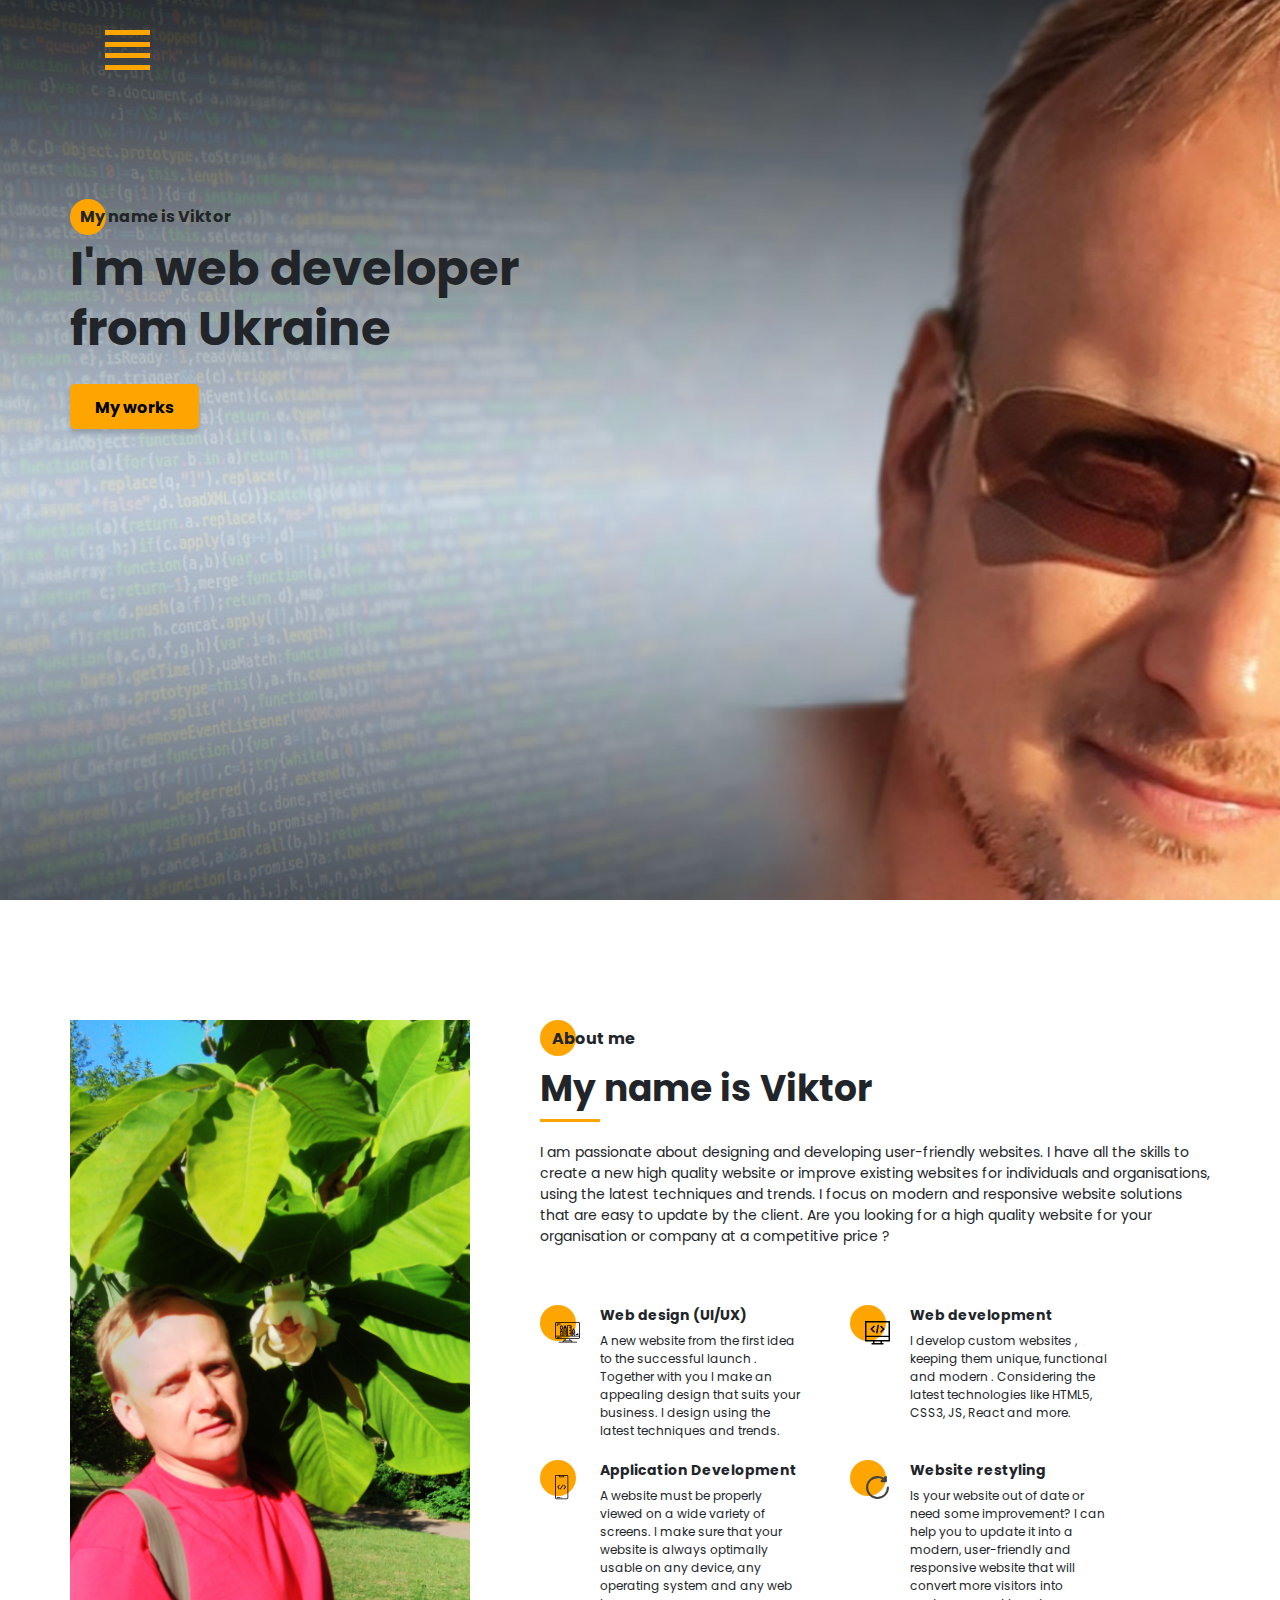
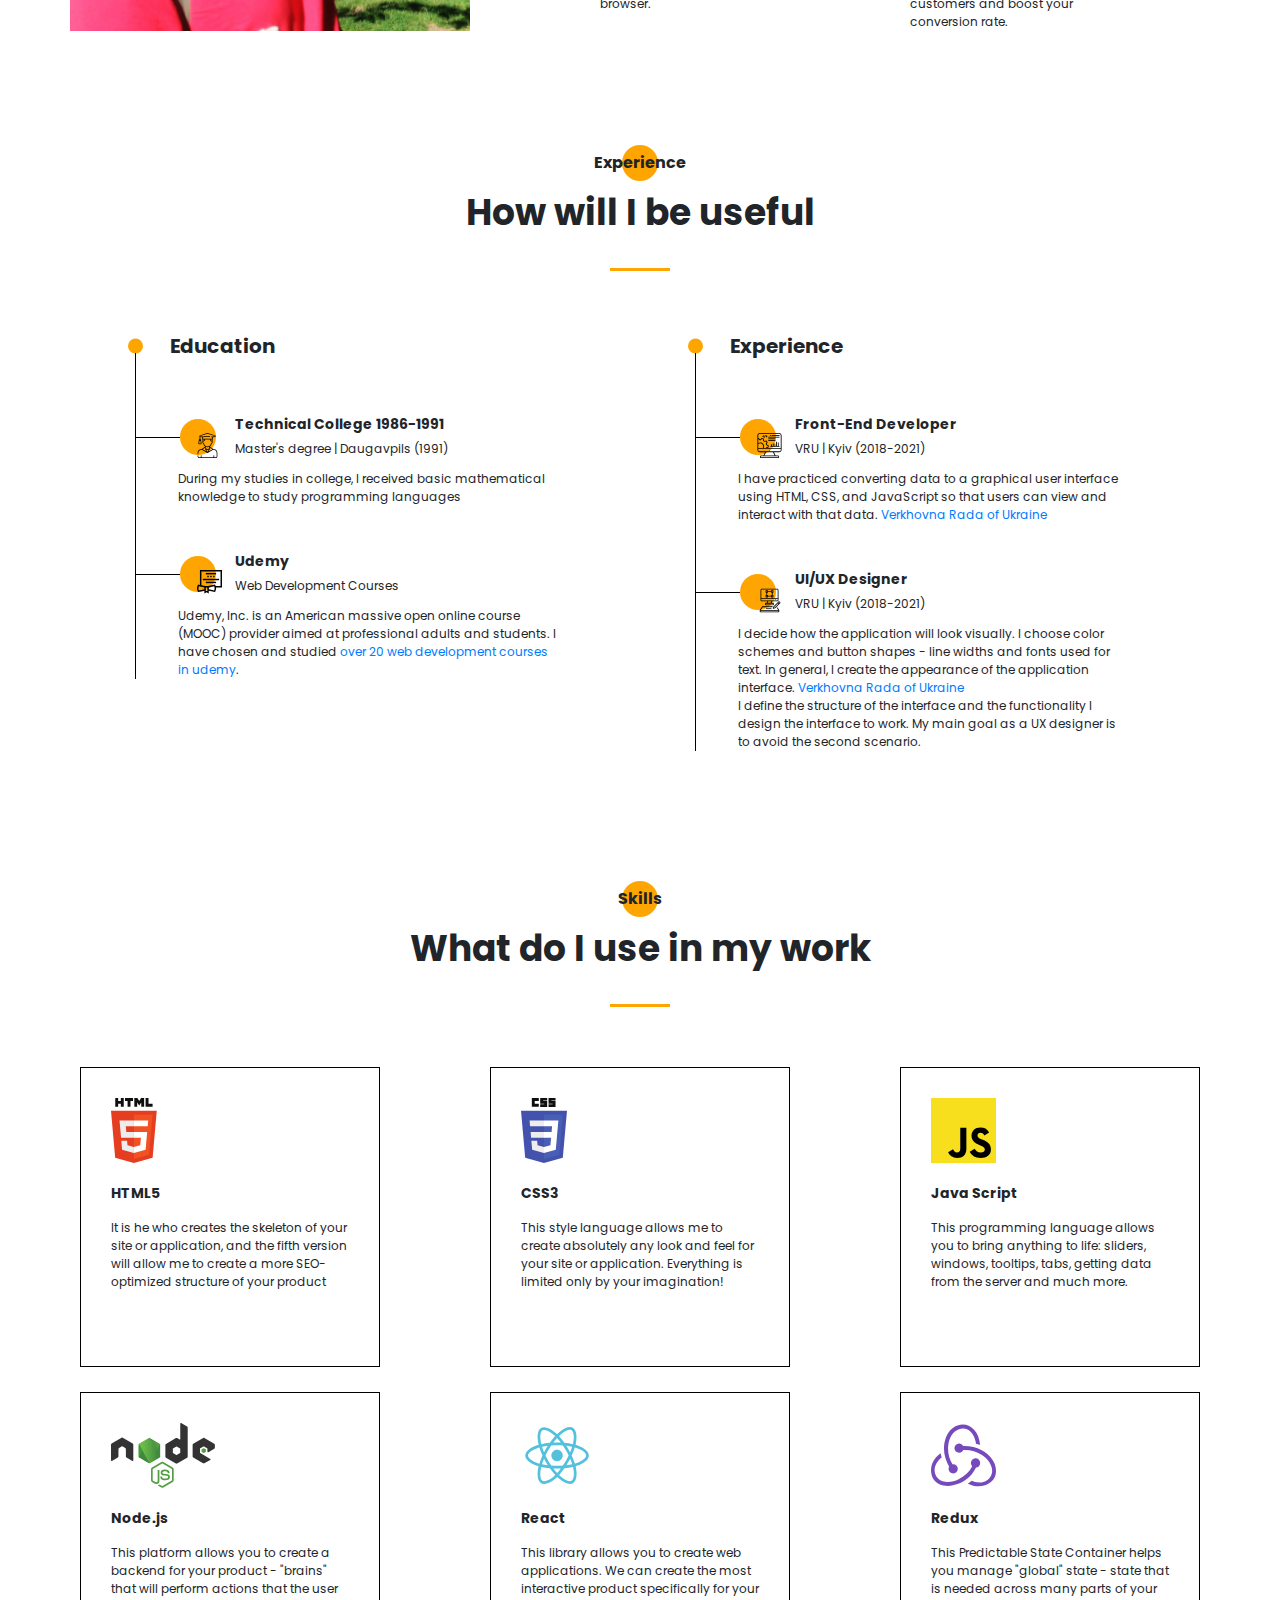
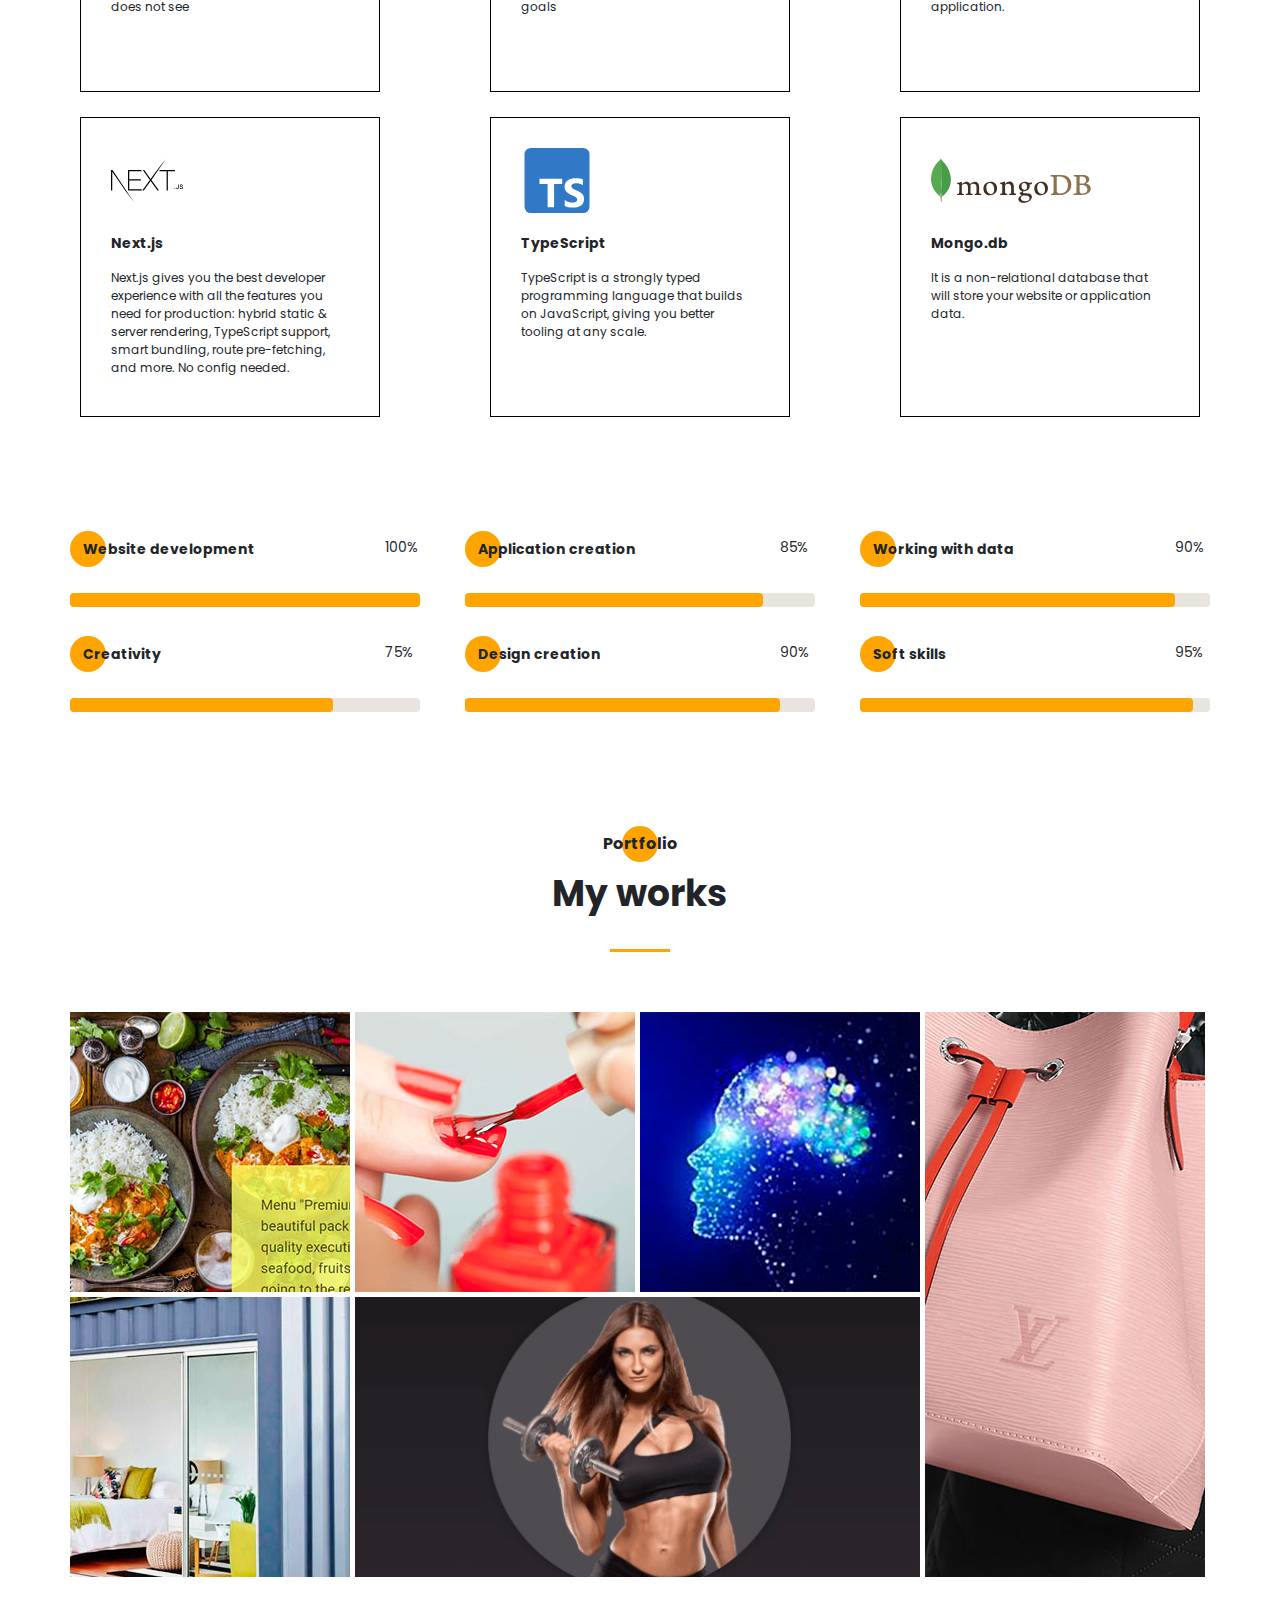
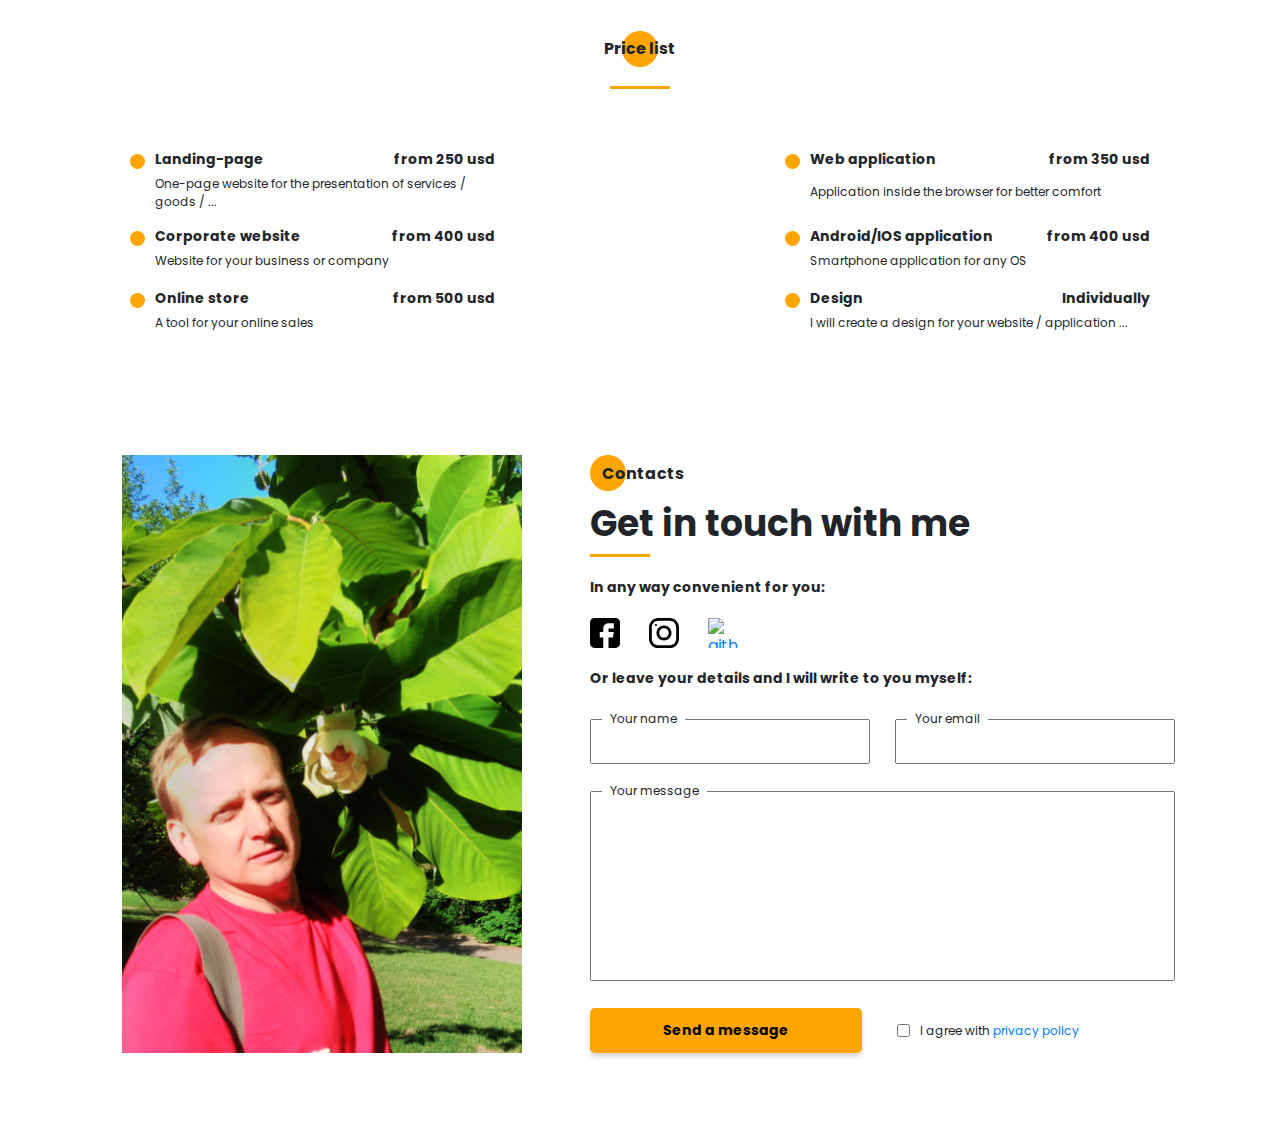
==== commit b69fa2fa: "Update index.html" ====
--- a/index.html
+++ b/index.html
@@ -38,17 +38,17 @@
 </head>
 <body>
 <aside class="sidepanel">
-    <a href="#" class="sidepanel__link">
-    <svg width="20" height="20" viewBox="0 0 20 20" fill="none" xmlns="http://www.w3.org/2000/svg">
-        <path d="M-7.46167e-07 2.92969L-1.28061e-07 17.0703C-5.74539e-08 18.6856 1.31439 20 2.92969 20L17.0703 20C18.6856 20 20 18.6856 20 17.0703L20 11.1719L12.9297 11.1719L12.9297 13.5156L9.41406 13.5156L9.41406 11.1719L7.03125 11.1719C5.09262 11.1719 3.51562 9.59488 3.51562 7.65625L3.51562 4.10156L7.03125 4.10156L7.03125 7.65625L9.41406 7.65625L9.41406 4.10156L12.9297 4.6875L12.9297 7.65625L20 7.65625L20 2.92969C20 1.31439 18.6856 -8.16774e-07 17.0703 -7.46167e-07L2.92969 -1.28061e-07C1.31439 -5.74539e-08 -8.16774e-07 1.31439 -7.46167e-07 2.92969Z" fill="black"/>
-    </svg>
+    <a href="#" class="sidepanel__link" title="Facebook" target="_blank">
+        <svg width="20" height="20" viewBox="0 0 20 20" fill="none" xmlns="http://www.w3.org/2000/svg">
+            <path d="M-7.46167e-07 2.92969L-1.28061e-07 17.0703C-5.74539e-08 18.6856 1.31439 20 2.92969 20L17.0703 20C18.6856 20 20 18.6856 20 17.0703L20 11.1719L12.9297 11.1719L12.9297 13.5156L9.41406 13.5156L9.41406 11.1719L7.03125 11.1719C5.09262 11.1719 3.51562 9.59488 3.51562 7.65625L3.51562 4.10156L7.03125 4.10156L7.03125 7.65625L9.41406 7.65625L9.41406 4.10156L12.9297 4.6875L12.9297 7.65625L20 7.65625L20 2.92969C20 1.31439 18.6856 -8.16774e-07 17.0703 -7.46167e-07L2.92969 -1.28061e-07C1.31439 -5.74539e-08 -8.16774e-07 1.31439 -7.46167e-07 2.92969Z" fill="black"/>
+        </svg>
     </a>
-    <a href="#" class="sidepanel__link">
-    <svg width="20" height="20" viewBox="0 0 20 20" fill="none" xmlns="http://www.w3.org/2000/svg">
-    <path d="M-6.01032e-07 6.25L-2.73196e-07 13.75C-1.22337e-07 17.2012 2.79875 20 6.25 20L13.75 20C17.2013 20 20 17.2012 20 13.75L20 6.25C20 2.79875 17.2012 -7.51891e-07 13.75 -6.01032e-07L6.25 -2.73196e-07C2.79875 -1.22337e-07 -7.51891e-07 2.79875 -6.01032e-07 6.25ZM13.75 1.875C16.1625 1.875 18.125 3.8375 18.125 6.25L18.125 13.75C18.125 16.1625 16.1625 18.125 13.75 18.125L6.25 18.125C3.8375 18.125 1.875 16.1625 1.875 13.75L1.875 6.25C1.875 3.8375 3.8375 1.875 6.25 1.875L13.75 1.875Z" fill="black"/>
-        <path d="M5 10C5 12.7612 7.23875 15 10 15C12.7613 15 15 12.7612 15 10C15 7.23875 12.7612 5 10 5C7.23875 5 5 7.23875 5 10ZM13.125 10C13.125 11.7225 11.7225 13.125 10 13.125C8.27625 13.125 6.875 11.7225 6.875 10C6.875 8.2775 8.27625 6.875 10 6.875C11.7225 6.875 13.125 8.2775 13.125 10Z" fill="black"/>
-        <path d="M5.29123 4.625C5.29123 4.25704 4.99295 3.95875 4.62499 3.95875C4.25703 3.95875 3.95874 4.25704 3.95874 4.625C3.95874 4.99296 4.25703 5.29125 4.62499 5.29125C4.99295 5.29125 5.29123 4.99296 5.29123 4.625Z" fill="black"/>
-    </svg>
+    <a href="#" class="sidepanel__link" title="Instagram" target="_blank">
+        <svg width="20" height="20" viewBox="0 0 20 20" fill="none" xmlns="http://www.w3.org/2000/svg">
+            <path d="M-6.01032e-07 6.25L-2.73196e-07 13.75C-1.22337e-07 17.2012 2.79875 20 6.25 20L13.75 20C17.2013 20 20 17.2012 20 13.75L20 6.25C20 2.79875 17.2012 -7.51891e-07 13.75 -6.01032e-07L6.25 -2.73196e-07C2.79875 -1.22337e-07 -7.51891e-07 2.79875 -6.01032e-07 6.25ZM13.75 1.875C16.1625 1.875 18.125 3.8375 18.125 6.25L18.125 13.75C18.125 16.1625 16.1625 18.125 13.75 18.125L6.25 18.125C3.8375 18.125 1.875 16.1625 1.875 13.75L1.875 6.25C1.875 3.8375 3.8375 1.875 6.25 1.875L13.75 1.875Z" fill="black"/>
+            <path d="M5 10C5 12.7612 7.23875 15 10 15C12.7613 15 15 12.7612 15 10C15 7.23875 12.7612 5 10 5C7.23875 5 5 7.23875 5 10ZM13.125 10C13.125 11.7225 11.7225 13.125 10 13.125C8.27625 13.125 6.875 11.7225 6.875 10C6.875 8.2775 8.27625 6.875 10 6.875C11.7225 6.875 13.125 8.2775 13.125 10Z" fill="black"/>
+            <path d="M5.29123 4.625C5.29123 4.25704 4.99295 3.95875 4.62499 3.95875C4.25703 3.95875 3.95874 4.25704 3.95874 4.625C3.95874 4.99296 4.25703 5.29125 4.62499 5.29125C4.99295 5.29125 5.29123 4.99296 5.29123 4.625Z" fill="black"/>
+        </svg>
     </a>
     <a href="https://github.com/fvo69kiev?tab=repositories" class="sidepanel__link" title="Github" target="_blank">
         <svg width="19" height="20" viewBox="0 0 19 20" fill="none" xmlns="http://www.w3.org/2000/svg">
@@ -63,7 +63,7 @@
 <div class="menu">
     <div class="menu__block">
         <div class="menu__close">
-            <svg width="29" height="30" viewBox="0 0 29 30" fill="none" xmlns="http://www.w3.org/2000/svg">
+            <svg width="29" height="30" viewBox="0 0 29 30" fill="none" xmlns="http://www.w3.org/2000/svg" title="Close">
                 <path d="M17.1568 14.5231L28.4489 3.23075C29.1837 2.49623 29.1837 1.30861 28.4489 0.574085C27.7144 -0.160437 26.5267 -0.160437 25.7922 0.574085L14.4998 11.8665L3.20781 0.574085C2.47295 -0.160437 1.28567 -0.160437 0.551149 0.574085C-0.183716 1.30861 -0.183716 2.49623 0.551149 3.23075L11.8432 14.5231L0.551149 25.8155C-0.183716 26.55 -0.183716 27.7376 0.551149 28.4721C0.917206 28.8385 1.39852 29.0226 1.87948 29.0226C2.36045 29.0226 2.84141 28.8385 3.20781 28.4721L14.4998 17.1798L25.7922 28.4721C26.1586 28.8385 26.6396 29.0226 27.1205 29.0226C27.6015 29.0226 28.0825 28.8385 28.4489 28.4721C29.1837 27.7376 29.1837 26.55 28.4489 25.8155L17.1568 14.5231Z" fill="black"/>
             </svg>
         </div>
@@ -78,21 +78,21 @@
             </ul>
         </nav>
         <div class="menu__social">
-            <a href="#">
-                <svg width="20" height="19" viewBox="0 0 20 19" fill="none" xmlns="http://www.w3.org/2000/svg">
-                    <path d="M10 0C4.475 0 0 4.36167 0 9.74107C0 14.0457 2.865 17.6962 6.8375 18.9832C7.3375 19.0749 7.52083 18.7734 7.52083 18.5148C7.52083 18.2835 7.5125 17.6706 7.50833 16.8585C4.72667 17.4459 4.14 15.5517 4.14 15.5517C3.685 14.4274 3.0275 14.1267 3.0275 14.1267C2.12167 13.5228 3.0975 13.5352 3.0975 13.5352C4.10167 13.603 4.62917 14.5389 4.62917 14.5389C5.52083 16.0283 6.97 15.5979 7.54167 15.3493C7.63167 14.719 7.88917 14.2903 8.175 14.0466C5.95417 13.8029 3.62 12.9652 3.62 9.23304C3.62 8.16988 4.0075 7.30085 4.64917 6.61934C4.53667 6.37317 4.19917 5.3827 4.73667 4.04116C4.73667 4.04116 5.57417 3.78012 7.48667 5.03988C8.28667 4.82345 9.13667 4.71606 9.98667 4.7111C10.8367 4.71606 11.6867 4.82345 12.4867 5.03988C14.3867 3.78012 15.2242 4.04116 15.2242 4.04116C15.7617 5.3827 15.4242 6.37317 15.3242 6.61934C15.9617 7.30085 16.3492 8.16988 16.3492 9.23304C16.3492 12.9752 14.0117 13.7987 11.7867 14.0383C12.1367 14.3307 12.4617 14.928 12.4617 15.8408C12.4617 17.1444 12.4492 18.1918 12.4492 18.5082C12.4492 18.7635 12.6242 19.0683 13.1367 18.9708C17.1375 17.692 20 14.0391 20 9.74107C20 4.36167 15.5225 0 10 0Z" fill="#212121"/>
-                </svg>
-            </a>
-            <a href="#">
+            <a href="#" title="Facebook" target="_blank">>
+                <svg width="20" height="20" viewBox="0 0 20 20" fill="none" xmlns="http://www.w3.org/2000/svg">
+                    <path d="M17.0698 0L2.9292 0C1.3139 0 -0.000488281 1.31439 -0.000488281 2.92969L-0.000488281 17.0703C-0.000488281 18.6856 1.3139 20 2.9292 20L8.82764 20L8.82764 12.9297L6.48389 12.9297L6.48389 9.41406L8.82764 9.41406L8.82764 7.03125C8.82764 5.09262 10.4046 3.51563 12.3433 3.51563L15.8979 3.51563L15.8979 7.03125L12.3433 7.03125L12.3433 9.41406L15.8979 9.41406L15.312 12.9297L12.3433 12.9297L12.3433 20L17.0698 20C18.6851 20 19.9995 18.6856 19.9995 17.0703L19.9995 2.92969C19.9995 1.31439 18.6851 0 17.0698 0Z" fill="black"/>
+                </svg>                
+            </a>
+            <a href="#" title="Instagram" target="_blank">>
                 <svg width="20" height="20" viewBox="0 0 20 20" fill="none" xmlns="http://www.w3.org/2000/svg">
                     <path d="M13.7495 0L6.24951 0C2.79826 0 -0.000488281 2.79875 -0.000488281 6.25L-0.000488281 13.75C-0.000488281 17.2013 2.79826 20 6.24951 20L13.7495 20C17.2008 20 19.9995 17.2013 19.9995 13.75L19.9995 6.25C19.9995 2.79875 17.2008 0 13.7495 0ZM18.1245 13.75C18.1245 16.1625 16.162 18.125 13.7495 18.125L6.24951 18.125C3.83701 18.125 1.87451 16.1625 1.87451 13.75L1.87451 6.25C1.87451 3.8375 3.83701 1.875 6.24951 1.875L13.7495 1.875C16.162 1.875 18.1245 3.8375 18.1245 6.25L18.1245 13.75Z" fill="black"/>
                     <path d="M9.99951 5C7.23826 5 4.99951 7.23875 4.99951 10C4.99951 12.7613 7.23826 15 9.99951 15C12.7608 15 14.9995 12.7613 14.9995 10C14.9995 7.23875 12.7608 5 9.99951 5ZM9.99951 13.125C8.27701 13.125 6.87451 11.7225 6.87451 10C6.87451 8.27625 8.27701 6.875 9.99951 6.875C11.722 6.875 13.1245 8.27625 13.1245 10C13.1245 11.7225 11.722 13.125 9.99951 13.125Z" fill="black"/>
                     <path d="M15.3745 5.29123C15.7425 5.29123 16.0408 4.99295 16.0408 4.62499C16.0408 4.25703 15.7425 3.95874 15.3745 3.95874C15.0065 3.95874 14.7083 4.25703 14.7083 4.62499C14.7083 4.99295 15.0065 5.29123 15.3745 5.29123Z" fill="black"/>
                 </svg>
             </a>
-            <a href="#">
-                <svg width="20" height="20" viewBox="0 0 20 20" fill="none" xmlns="http://www.w3.org/2000/svg">
-                    <path d="M17.0698 0L2.9292 0C1.3139 0 -0.000488281 1.31439 -0.000488281 2.92969L-0.000488281 17.0703C-0.000488281 18.6856 1.3139 20 2.9292 20L8.82764 20L8.82764 12.9297L6.48389 12.9297L6.48389 9.41406L8.82764 9.41406L8.82764 7.03125C8.82764 5.09262 10.4046 3.51563 12.3433 3.51563L15.8979 3.51563L15.8979 7.03125L12.3433 7.03125L12.3433 9.41406L15.8979 9.41406L15.312 12.9297L12.3433 12.9297L12.3433 20L17.0698 20C18.6851 20 19.9995 18.6856 19.9995 17.0703L19.9995 2.92969C19.9995 1.31439 18.6851 0 17.0698 0Z" fill="black"/>
+            <a href="https://github.com/fvo69kiev?tab=repositories" class="sidepanel__link" title="Github" target="_blank">
+                <svg width="20" height="19" viewBox="0 0 20 19" fill="none" xmlns="http://www.w3.org/2000/svg">
+                    <path d="M10 0C4.475 0 0 4.36167 0 9.74107C0 14.0457 2.865 17.6962 6.8375 18.9832C7.3375 19.0749 7.52083 18.7734 7.52083 18.5148C7.52083 18.2835 7.5125 17.6706 7.50833 16.8585C4.72667 17.4459 4.14 15.5517 4.14 15.5517C3.685 14.4274 3.0275 14.1267 3.0275 14.1267C2.12167 13.5228 3.0975 13.5352 3.0975 13.5352C4.10167 13.603 4.62917 14.5389 4.62917 14.5389C5.52083 16.0283 6.97 15.5979 7.54167 15.3493C7.63167 14.719 7.88917 14.2903 8.175 14.0466C5.95417 13.8029 3.62 12.9652 3.62 9.23304C3.62 8.16988 4.0075 7.30085 4.64917 6.61934C4.53667 6.37317 4.19917 5.3827 4.73667 4.04116C4.73667 4.04116 5.57417 3.78012 7.48667 5.03988C8.28667 4.82345 9.13667 4.71606 9.98667 4.7111C10.8367 4.71606 11.6867 4.82345 12.4867 5.03988C14.3867 3.78012 15.2242 4.04116 15.2242 4.04116C15.7617 5.3827 15.4242 6.37317 15.3242 6.61934C15.9617 7.30085 16.3492 8.16988 16.3492 9.23304C16.3492 12.9752 14.0117 13.7987 11.7867 14.0383C12.1367 14.3307 12.4617 14.928 12.4617 15.8408C12.4617 17.1444 12.4492 18.1918 12.4492 18.5082C12.4492 18.7635 12.6242 19.0683 13.1367 18.9708C17.1375 17.692 20 14.0391 20 9.74107C20 4.36167 15.5225 0 10 0Z" fill="#212121"/>
                 </svg>
             </a>
         </div>
@@ -491,14 +491,18 @@
             <div class="title title_fz36 contacts__subtitle">Get in touch with me</div>
             <div class="divider"></div>
             <div class="title title_fz14 contacts__text">In any way convenient for you:</div>
-            <div class="contacts__social"><a href="#" class="contacts__link">
-                <img src="icons/social/facebook_straight.svg" alt="facebook">
-            </a>
-                <a href="#" class="contacts__link">
+            <div class="contacts__social">
+                <a href="#" class="contacts__link" title="Facebook" target="_blank">
+                    <img src="icons/social/facebook_straight.svg" alt="facebook">
+                </a>
+<!--            <a href="#" class="contacts__link" title="Telegram" target="_blank">
                     <img src="icons/social/telegram.svg" alt="telegram">
+                </a> -->
+                <a href="#" class="contacts__link" title="Instagram" target="_blank">
+                    <img src="icons/social/instagram_straight.svg" alt="instagram">
                 </a>
-                <a href="#" class="contacts__link">
-                    <img src="icons/social/instagram_straight.svg" alt="instagram">
+                <a href="#" class="contacts__link" title="Github" target="_blank">
+                    <img src="icons/social/github_straight.svg" alt="github">
                 </a>
             </div>
             <div class="title title_fz14 contacts__text">Or leave your details and I will write to you myself:</div>
--- a/css/style.min.css
+++ b/css/style.min.css
@@ -128,7 +128,7 @@
     background:#ffa501}
 .title__section-title:before{top:-6px;left:50%;transform:translateX(-50%)}
 .title__section-subtitle{text-align:center}
-.btn{height:45px;background:#ffa501;box-shadow:0 4px 4px rgba(0,0,0,.15);padding:12px 25px}
+.btn{height:45px;background:#ffa501;box-shadow:0 4px 4px rgba(0,0,0,.15);padding:12px 25px;transition: all .7s;border-radius: 5px}
 .sidepanel{
     position:fixed;
     top:200px;
@@ -417,7 +417,8 @@
     text-decoration: none;
     transition: all .7s;
 }
-#toTop:hover {
+#toTop:hover,
+.btn:hover {
     background-color: #9A6401;
     color: #fff;
 }
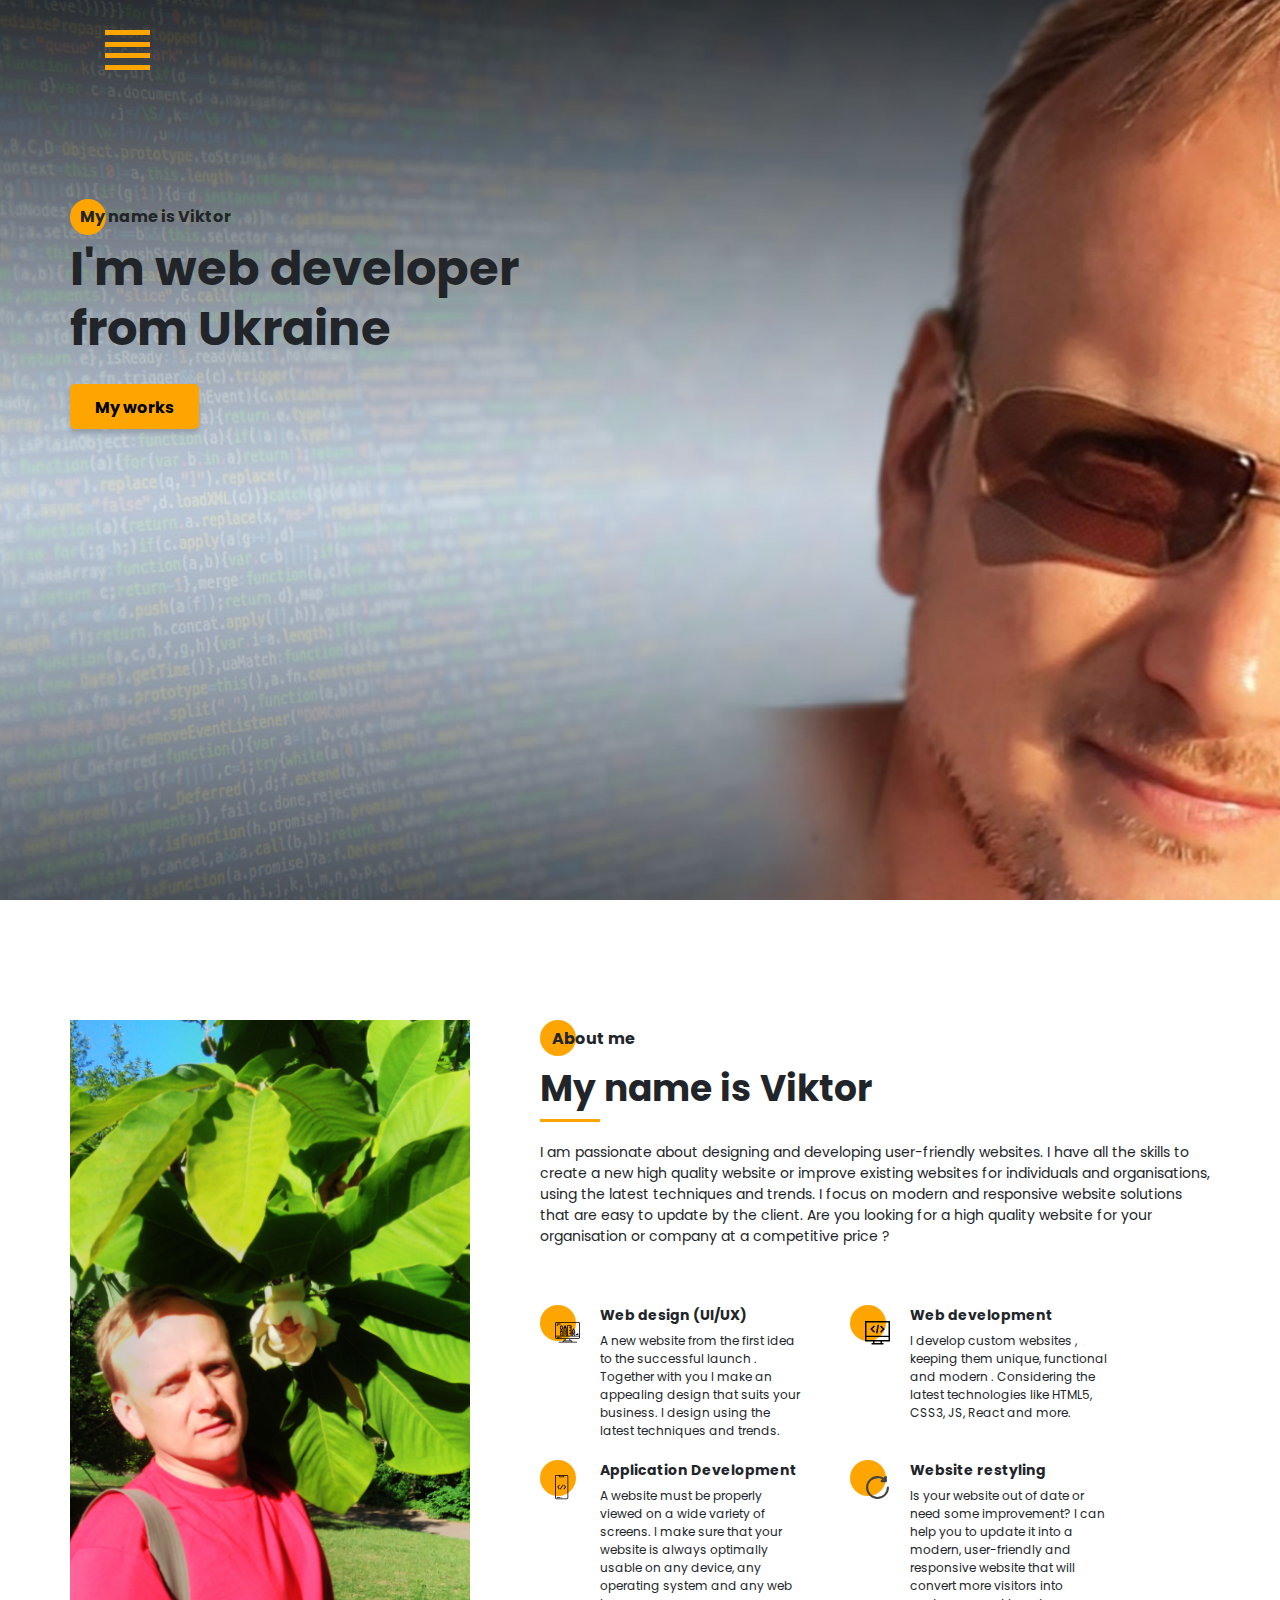
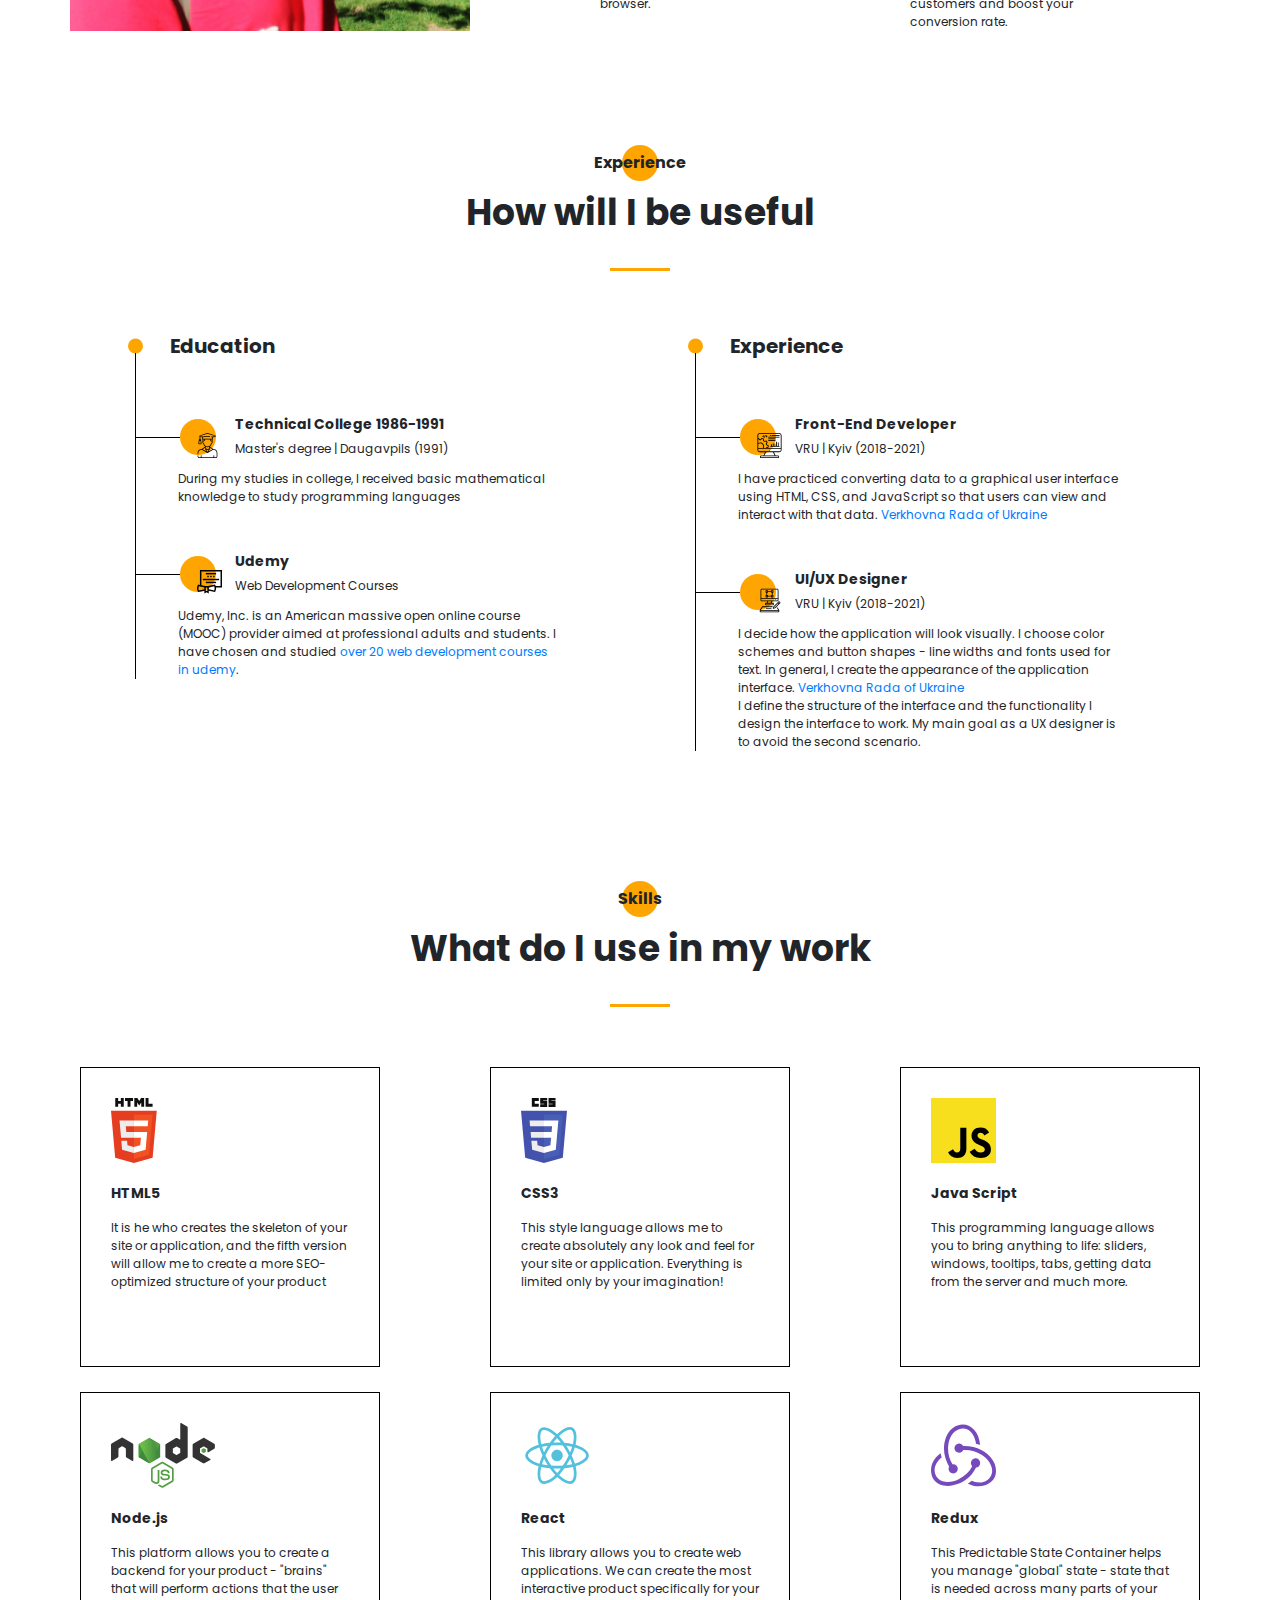
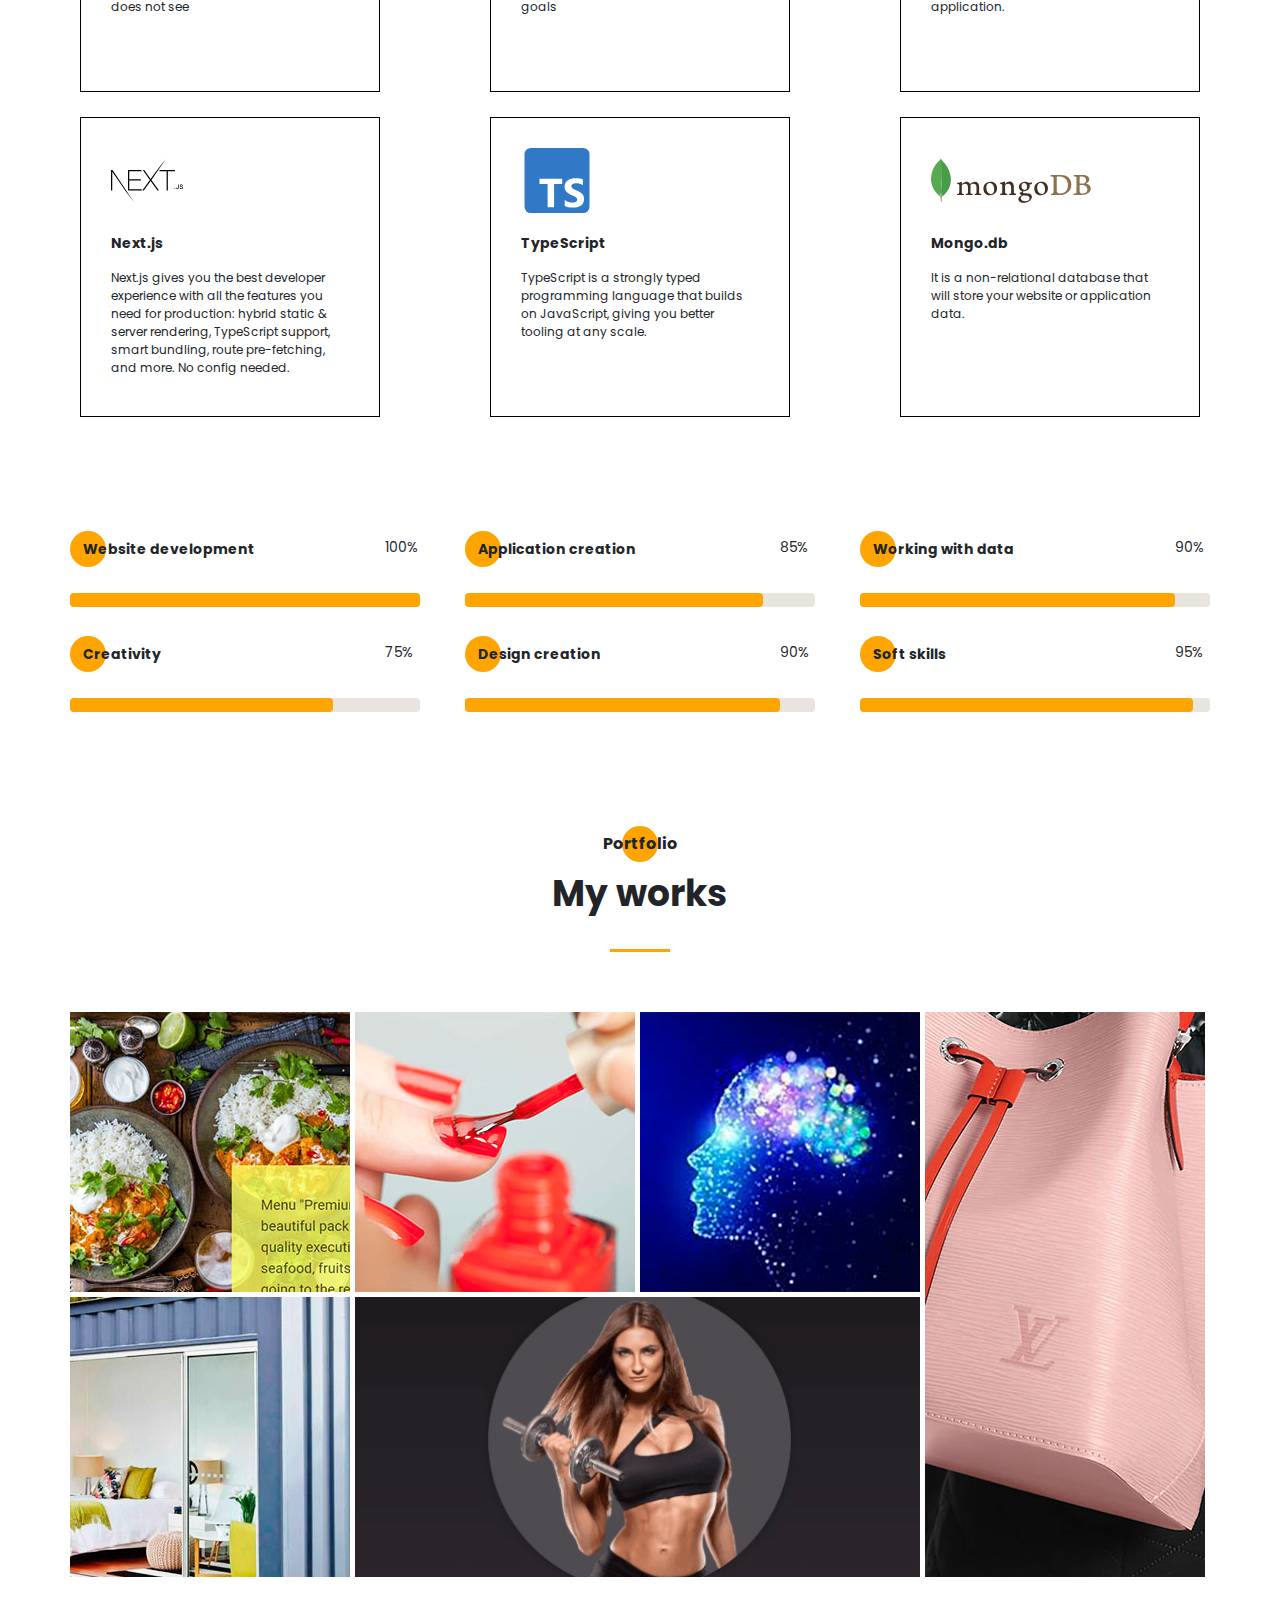
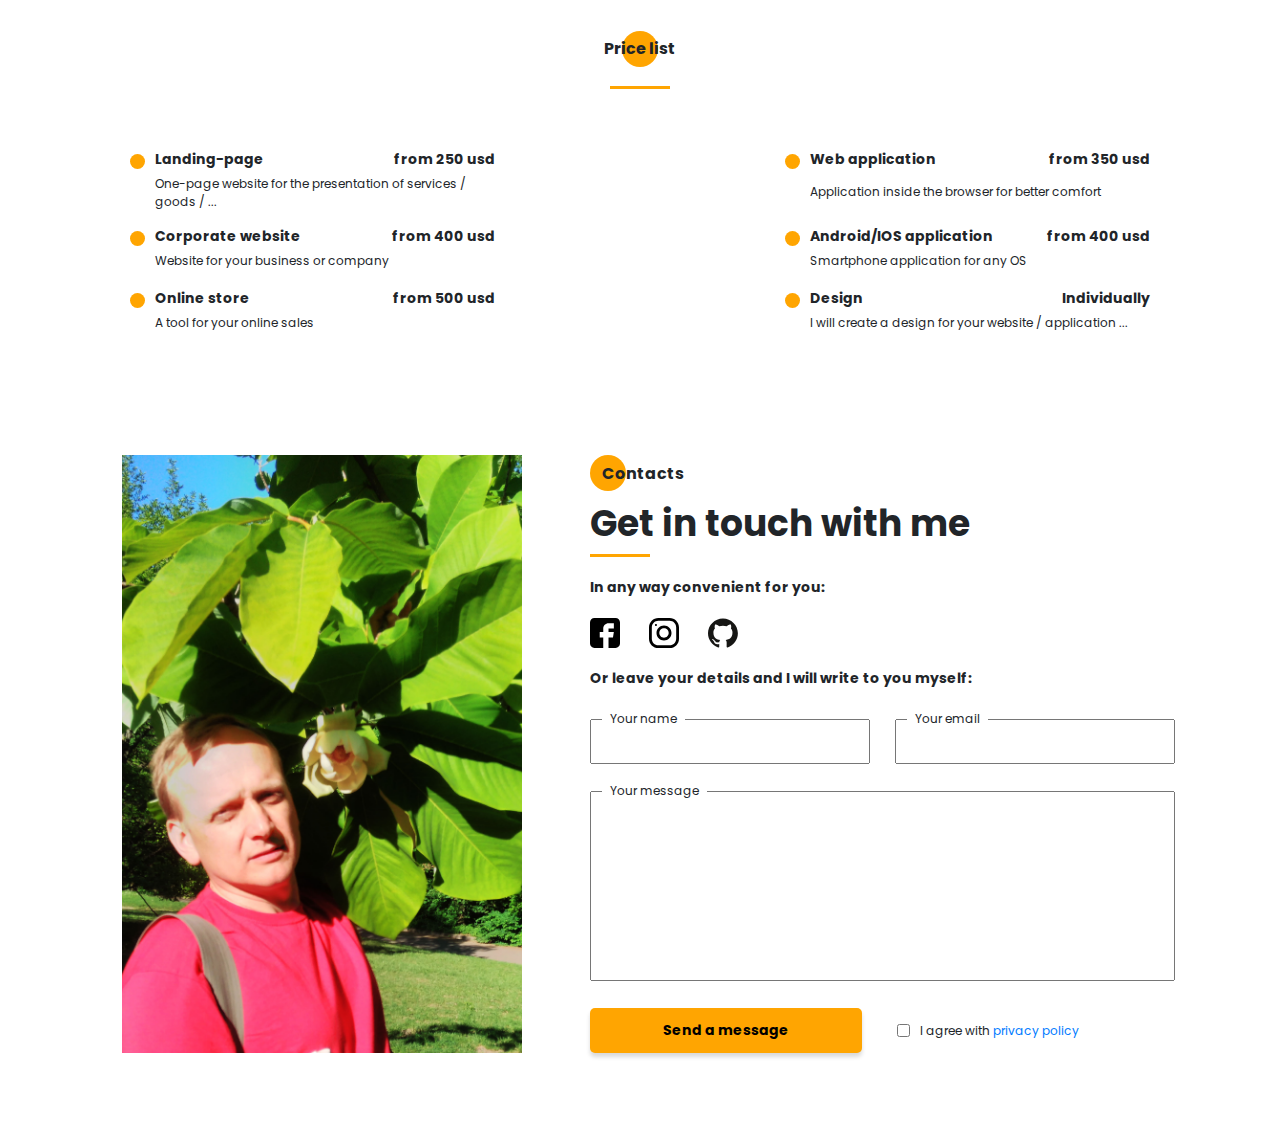
==== commit 34566abd: "Update index.html" ====
--- a/index.html
+++ b/index.html
@@ -78,12 +78,12 @@
             </ul>
         </nav>
         <div class="menu__social">
-            <a href="#" title="Facebook" target="_blank">>
+            <a href="#" title="Facebook" target="_blank">
                 <svg width="20" height="20" viewBox="0 0 20 20" fill="none" xmlns="http://www.w3.org/2000/svg">
                     <path d="M17.0698 0L2.9292 0C1.3139 0 -0.000488281 1.31439 -0.000488281 2.92969L-0.000488281 17.0703C-0.000488281 18.6856 1.3139 20 2.9292 20L8.82764 20L8.82764 12.9297L6.48389 12.9297L6.48389 9.41406L8.82764 9.41406L8.82764 7.03125C8.82764 5.09262 10.4046 3.51563 12.3433 3.51563L15.8979 3.51563L15.8979 7.03125L12.3433 7.03125L12.3433 9.41406L15.8979 9.41406L15.312 12.9297L12.3433 12.9297L12.3433 20L17.0698 20C18.6851 20 19.9995 18.6856 19.9995 17.0703L19.9995 2.92969C19.9995 1.31439 18.6851 0 17.0698 0Z" fill="black"/>
                 </svg>                
             </a>
-            <a href="#" title="Instagram" target="_blank">>
+            <a href="#" title="Instagram" target="_blank">
                 <svg width="20" height="20" viewBox="0 0 20 20" fill="none" xmlns="http://www.w3.org/2000/svg">
                     <path d="M13.7495 0L6.24951 0C2.79826 0 -0.000488281 2.79875 -0.000488281 6.25L-0.000488281 13.75C-0.000488281 17.2013 2.79826 20 6.24951 20L13.7495 20C17.2008 20 19.9995 17.2013 19.9995 13.75L19.9995 6.25C19.9995 2.79875 17.2008 0 13.7495 0ZM18.1245 13.75C18.1245 16.1625 16.162 18.125 13.7495 18.125L6.24951 18.125C3.83701 18.125 1.87451 16.1625 1.87451 13.75L1.87451 6.25C1.87451 3.8375 3.83701 1.875 6.24951 1.875L13.7495 1.875C16.162 1.875 18.1245 3.8375 18.1245 6.25L18.1245 13.75Z" fill="black"/>
                     <path d="M9.99951 5C7.23826 5 4.99951 7.23875 4.99951 10C4.99951 12.7613 7.23826 15 9.99951 15C12.7608 15 14.9995 12.7613 14.9995 10C14.9995 7.23875 12.7608 5 9.99951 5ZM9.99951 13.125C8.27701 13.125 6.87451 11.7225 6.87451 10C6.87451 8.27625 8.27701 6.875 9.99951 6.875C11.722 6.875 13.1245 8.27625 13.1245 10C13.1245 11.7225 11.722 13.125 9.99951 13.125Z" fill="black"/>
@@ -502,7 +502,7 @@
                     <img src="icons/social/instagram_straight.svg" alt="instagram">
                 </a>
                 <a href="#" class="contacts__link" title="Github" target="_blank">
-                    <img src="icons/social/github_straight.svg" alt="github">
+                    <img src="icons/social/github-straight.svg" alt="github">
                 </a>
             </div>
             <div class="title title_fz14 contacts__text">Or leave your details and I will write to you myself:</div>
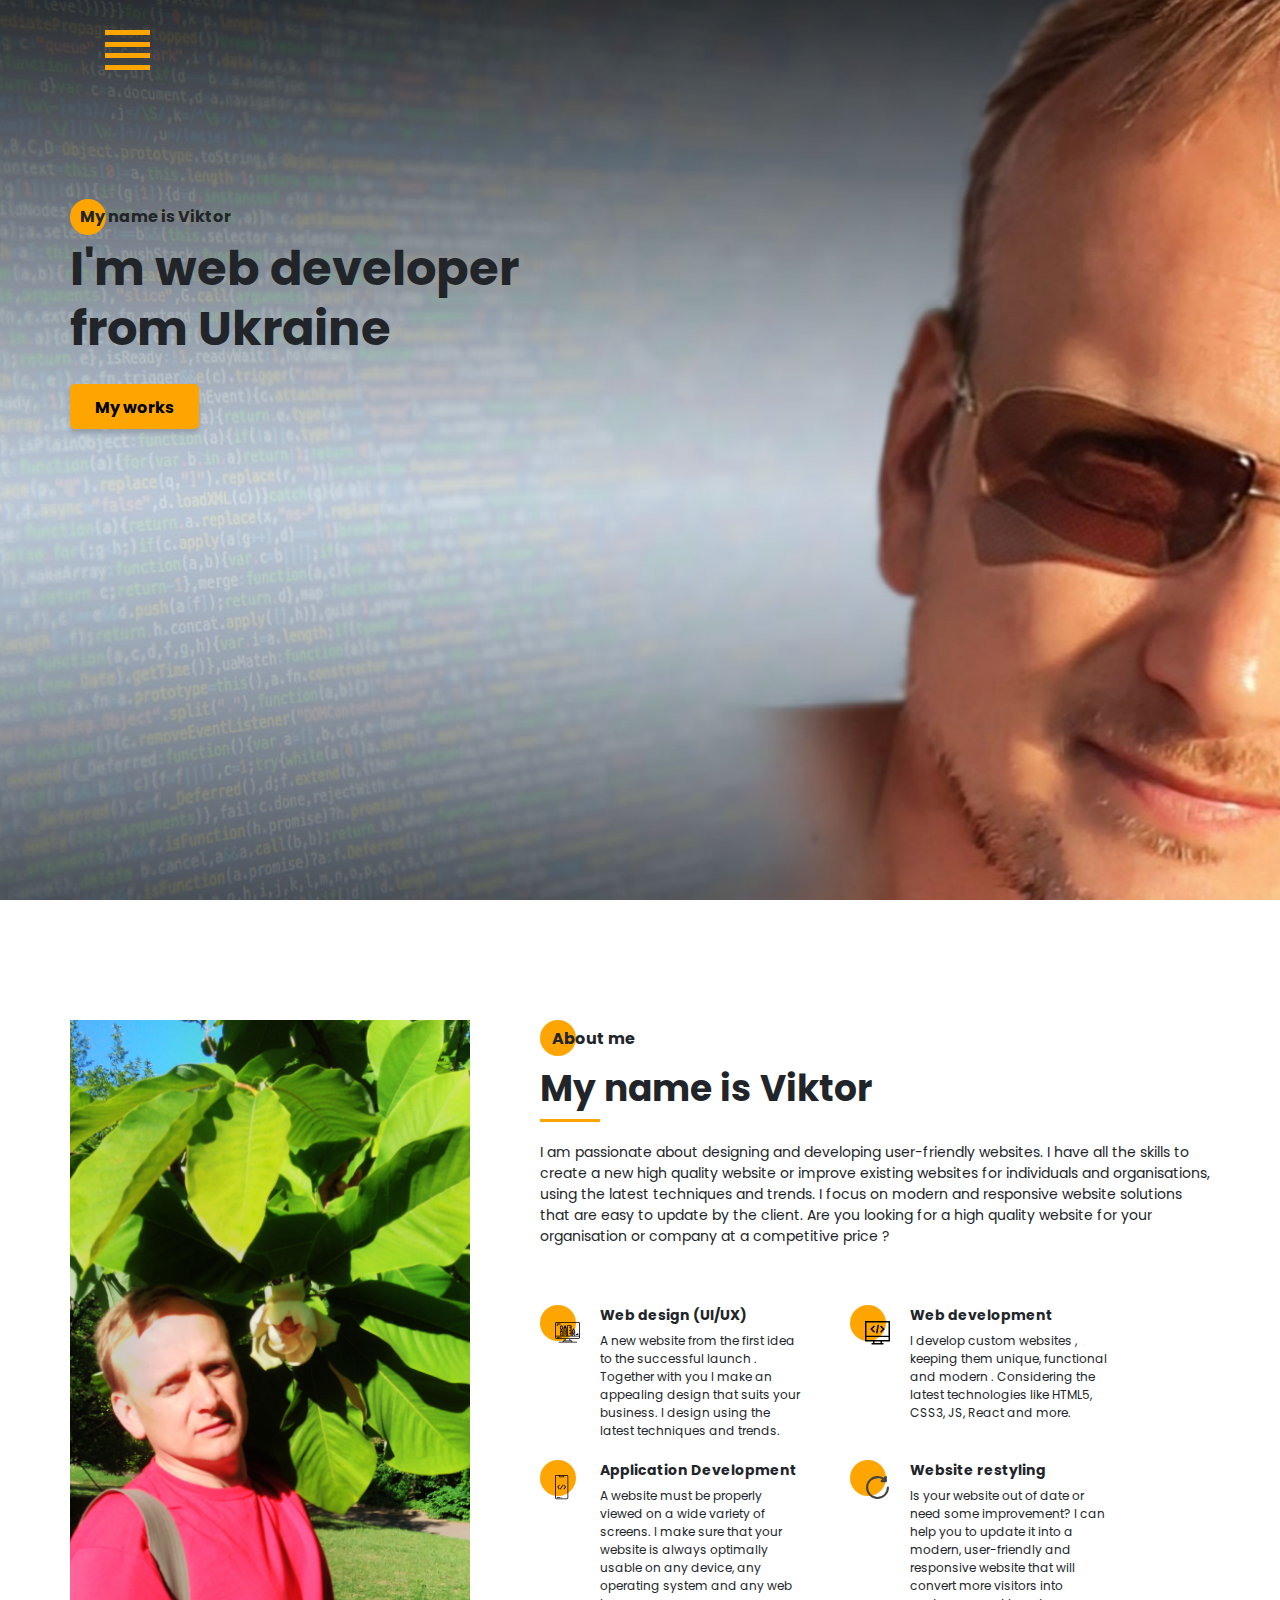
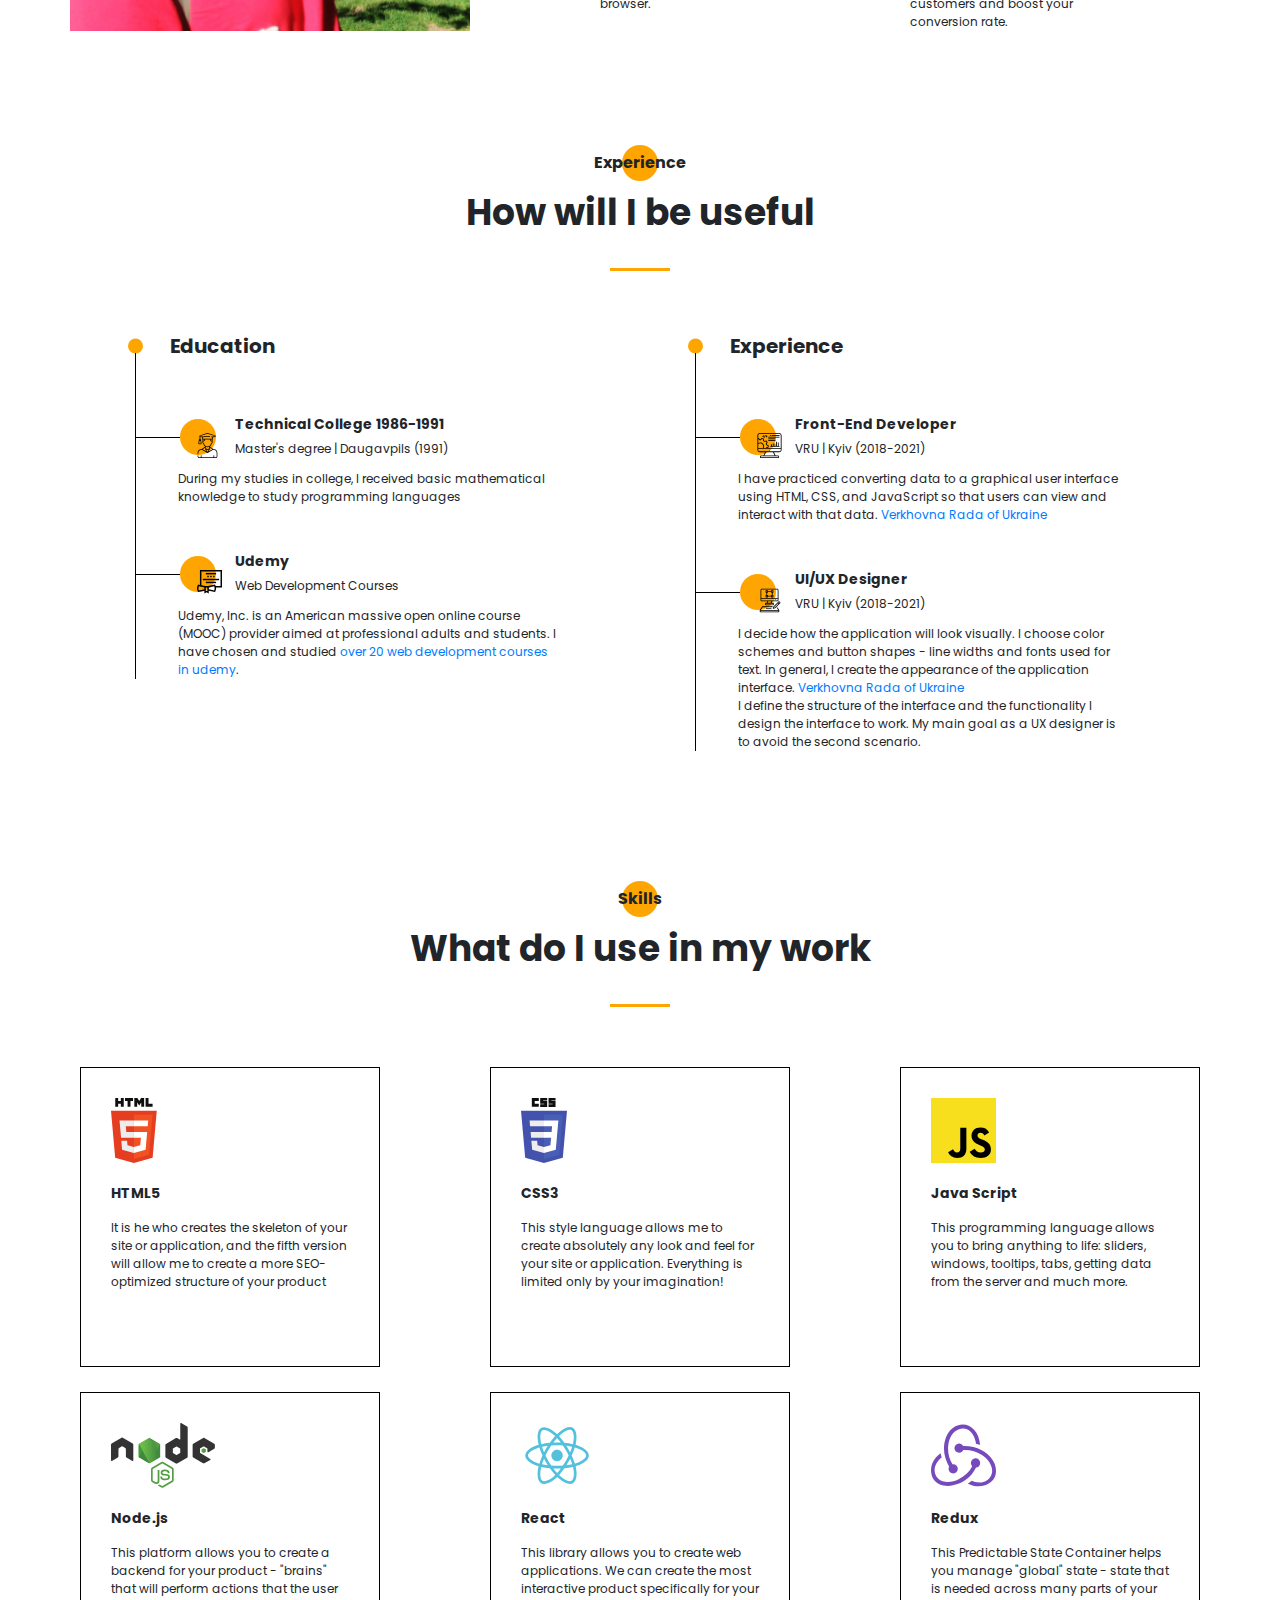
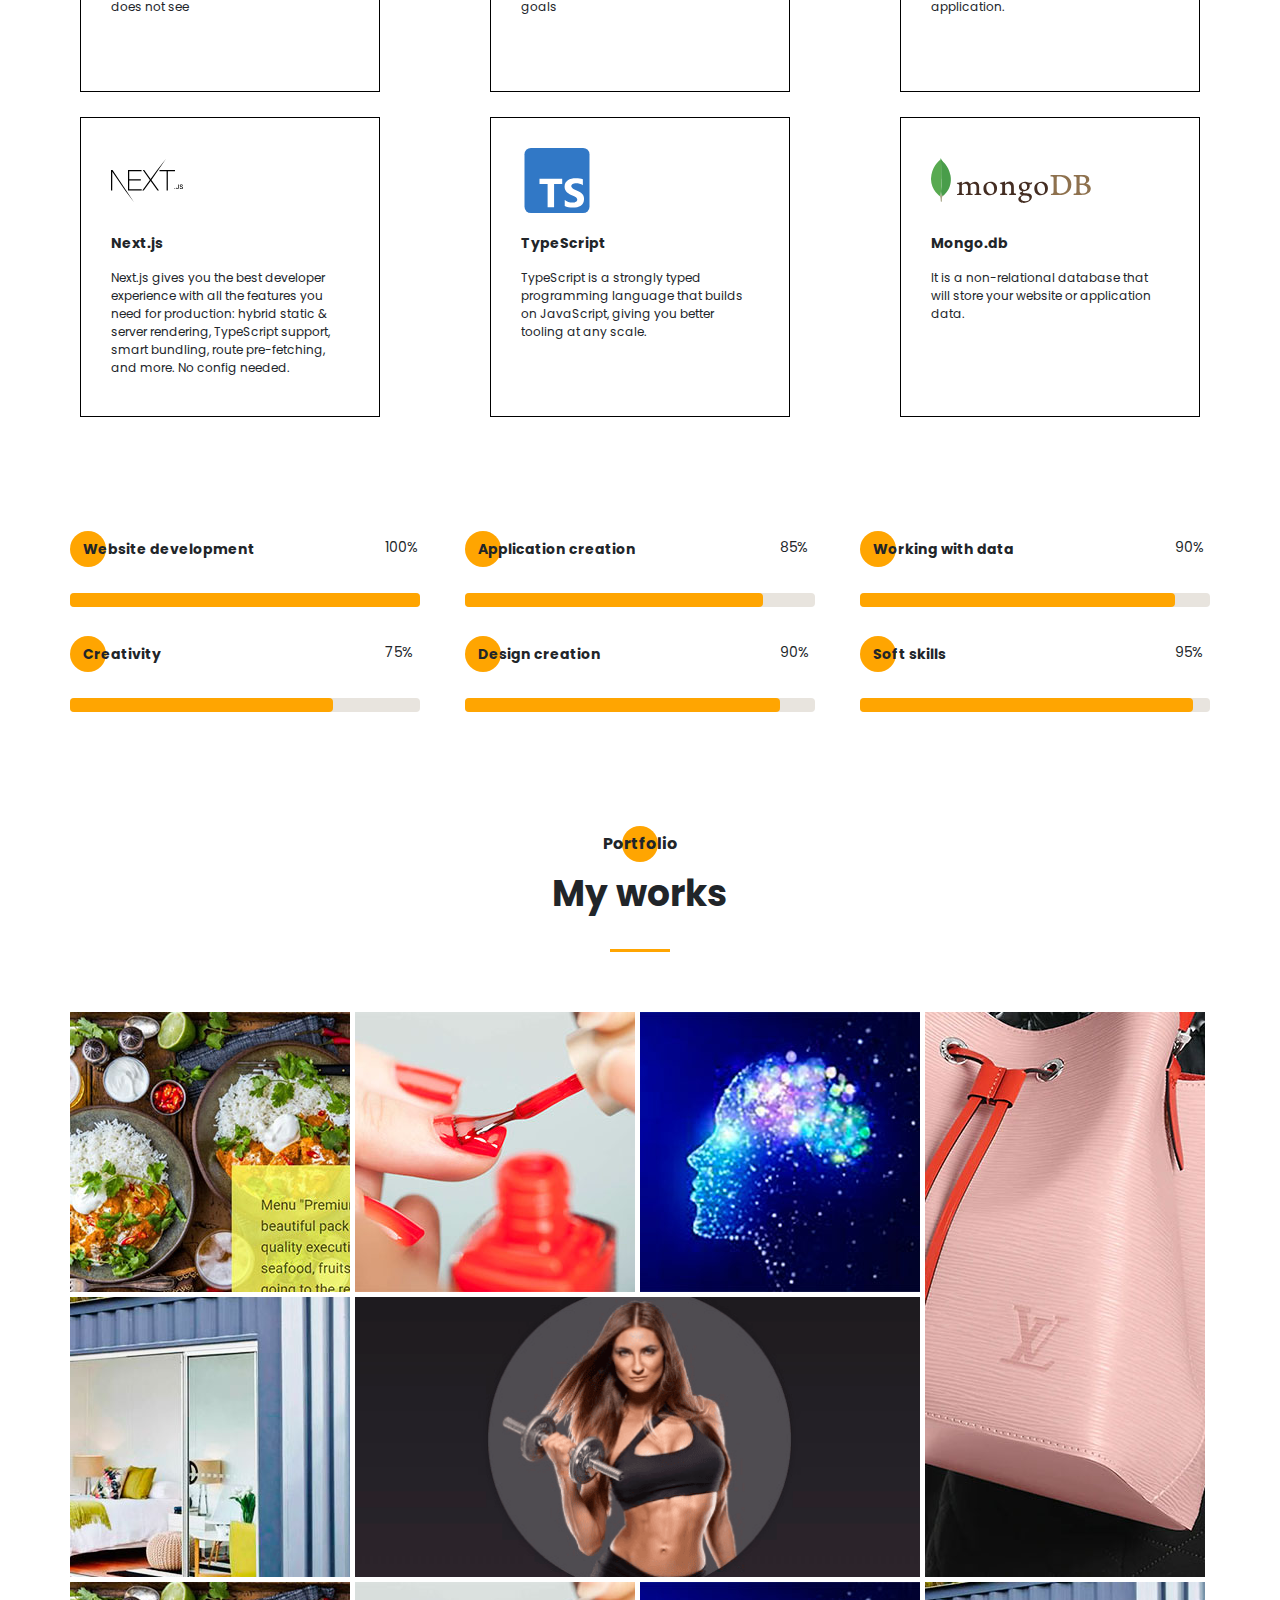
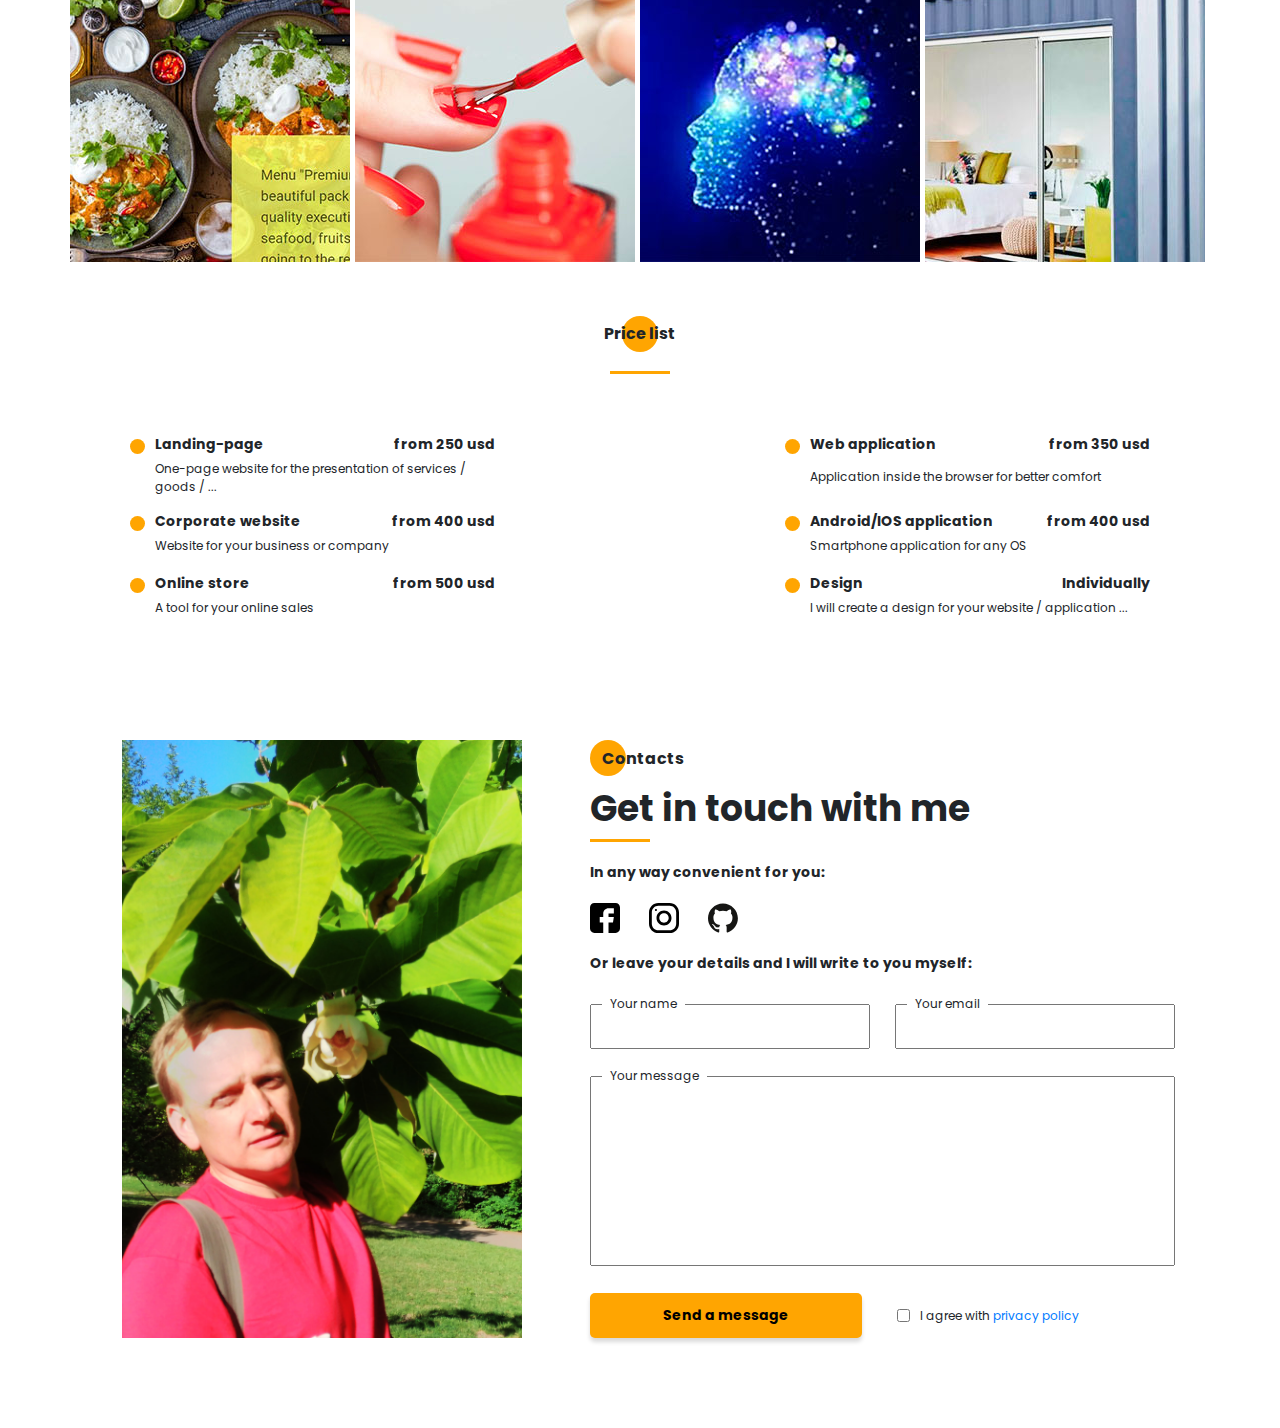
==== commit 87771107: "Update index.html" ====
--- a/index.html
+++ b/index.html
@@ -413,31 +413,42 @@
         <div class="title title_fz36 title__section-subtitle">My works</div>
         <div class="divider"></div>
         <div class="portfolio__wrapper">
-            <a href="https://js-in-work-4eebb.web.app/" class="portfolio__item scale" target="_blank" data-title="HTML 5 | CSS 3 | Java Script | Node.js">
-                <img src="img/works/js-in-work.jpg" alt="js-in-work" >
-            </a>
-            <!--   <a href="https://js-in-auth-7c450.web.app/" class="portfolio__item scale" target="_blank" data-title="HTML 5 | CSS 3 | Java Script | Node.js | NoSQL DB">
-                <img src="img/works/js-in-auth.jpg" alt="js-in-auth">
-            </a> -->
-            <a href="https://nail.kiev.ua/" class="portfolio__item scale" target="_blank" data-title="HTML 5 | CSS 3 | Java Script">
+            <a href="https://js-in-work-4eebb.web.app/" class="portfolio__item scale" target="_blank" data-title="LANDING PAGE /html 5, css 3, java script/">
+                <img src="img/works/js-in-work.jpg" alt="landing js-in-work" >
+            </a>            
+            <a href="https://nail.kiev.ua/" class="portfolio__item scale" target="_blank" data-title="LANDING PAGE /html 5, css 3, java script/">
                 <img src="img/works/nail-kyiv.jpg" alt="landing nail kyiv">
             </a>
-            <a href="https://social-media-mern.netlify.app/" class="portfolio__item scale" target="_blank" data-title="Java Script | Node.js | React | Redux | mongoDB">
-                <img src="img/works/social-media.jpg" alt="social media mern">
-            </a>
-            <a href="https://shop-mern-vik.herokuapp.com/" class="portfolio__item vertical scale" target="_blank" data-title="Java Script | Node.js | React | Redux | mongoDB">
-                <img src="img/works/lv-handBag.jpg" alt="hand bag">
-            </a>
-            <a href="https://shop-nextjs-vik.herokuapp.com" class="portfolio__item scale" target="_blank" data-title="Java Script | Node.js | React | Next.js | mongoDB">
-                <img src="img/works/tiny-house.jpg" alt="tiny-house">
-            </a>
-            
-            <!--  <a href="https://nail.kiev.ua/" class="portfolio__item horizonal scale" target="_blank" data-title="HTML 5 | CSS 3 | Java Script | Node.js | NoSQL DB">
-                <img src="img/works/nail.jpg" alt="nail">
-            </a> -->
-            
-            <a href="https://blog-nextjs-pearl.vercel.app/" class="portfolio__item horizonal scale" target="_blank" data-title="Java Script | Node.js | React | Next.js">
-                <img src="img/works/blog-nextjs.png" alt="blog">
+            <a href="https://social-media-mern.netlify.app/" class="portfolio__item scale" target="_blank" data-title="SOCIAL NETWORK /java script, node.js, react, redux, mongodb/">
+                <img src="img/works/social-media.jpg" alt="social network mern">
+            </a>
+            <a href="https://shop-mern-vik.herokuapp.com/" class="portfolio__item vertical scale" target="_blank" data-title="SHOP /java script, node.js, react, redux, mongodb/">
+                <img src="img/works/lv-handBag.jpg" alt="shop hand bag react">
+            </a>
+            <a href="https://shop-nextjs-vik.herokuapp.com" class="portfolio__item scale" target="_blank" data-title="SHOP /java script, node.js, react, next.js, mongodb/">
+                <img src="img/works/tiny-house.jpg" alt="shop tiny-house nextjs">
+            </a>           
+            <a href="https://blog-nextjs-pearl.vercel.app/" class="portfolio__item horizonal scale" target="_blank" data-title="BLOG /java script, node.js, react, next.js/">
+                <img src="img/works/blog-nextjs.png" alt="blog fitness nextjs">
+            </a>
+            
+            <a href="https://shop-mern-vik.herokuapp.com/" class="portfolio__item vertical scale" target="_blank" data-title="SHOP /java script, node.js, react, redux, mongodb/">
+                <img src="img/works/lv-handBag.jpg" alt="shop hand bag react">
+            </a>
+            <a href="https://js-in-work-4eebb.web.app/" class="portfolio__item scale" target="_blank" data-title="LANDING PAGE /html 5, css 3, java script/">
+                <img src="img/works/js-in-work.jpg" alt="landing js-in-work" >
+            </a>            
+            <a href="https://nail.kiev.ua/" class="portfolio__item scale" target="_blank" data-title="LANDING PAGE /html 5, css 3, java script/">
+                <img src="img/works/nail-kyiv.jpg" alt="landing nail kyiv">
+            </a>
+            <a href="https://social-media-mern.netlify.app/" class="portfolio__item scale" target="_blank" data-title="SOCIAL NETWORK /java script, node.js, react, redux, mongodb/">
+                <img src="img/works/social-media.jpg" alt="social network mern">
+            </a>
+            <a href="https://shop-nextjs-vik.herokuapp.com" class="portfolio__item scale" target="_blank" data-title="SHOP /java script, node.js, react, next.js, mongodb/">
+                <img src="img/works/tiny-house.jpg" alt="shop tiny-house nextjs">
+            </a>           
+            <a href="https://blog-nextjs-pearl.vercel.app/" class="portfolio__item horizonal scale" target="_blank" data-title="BLOG /java script, node.js, react, next.js/">
+                <img src="img/works/blog-nextjs.png" alt="blog fitness nextjs">
             </a>
         </div>
     </div>
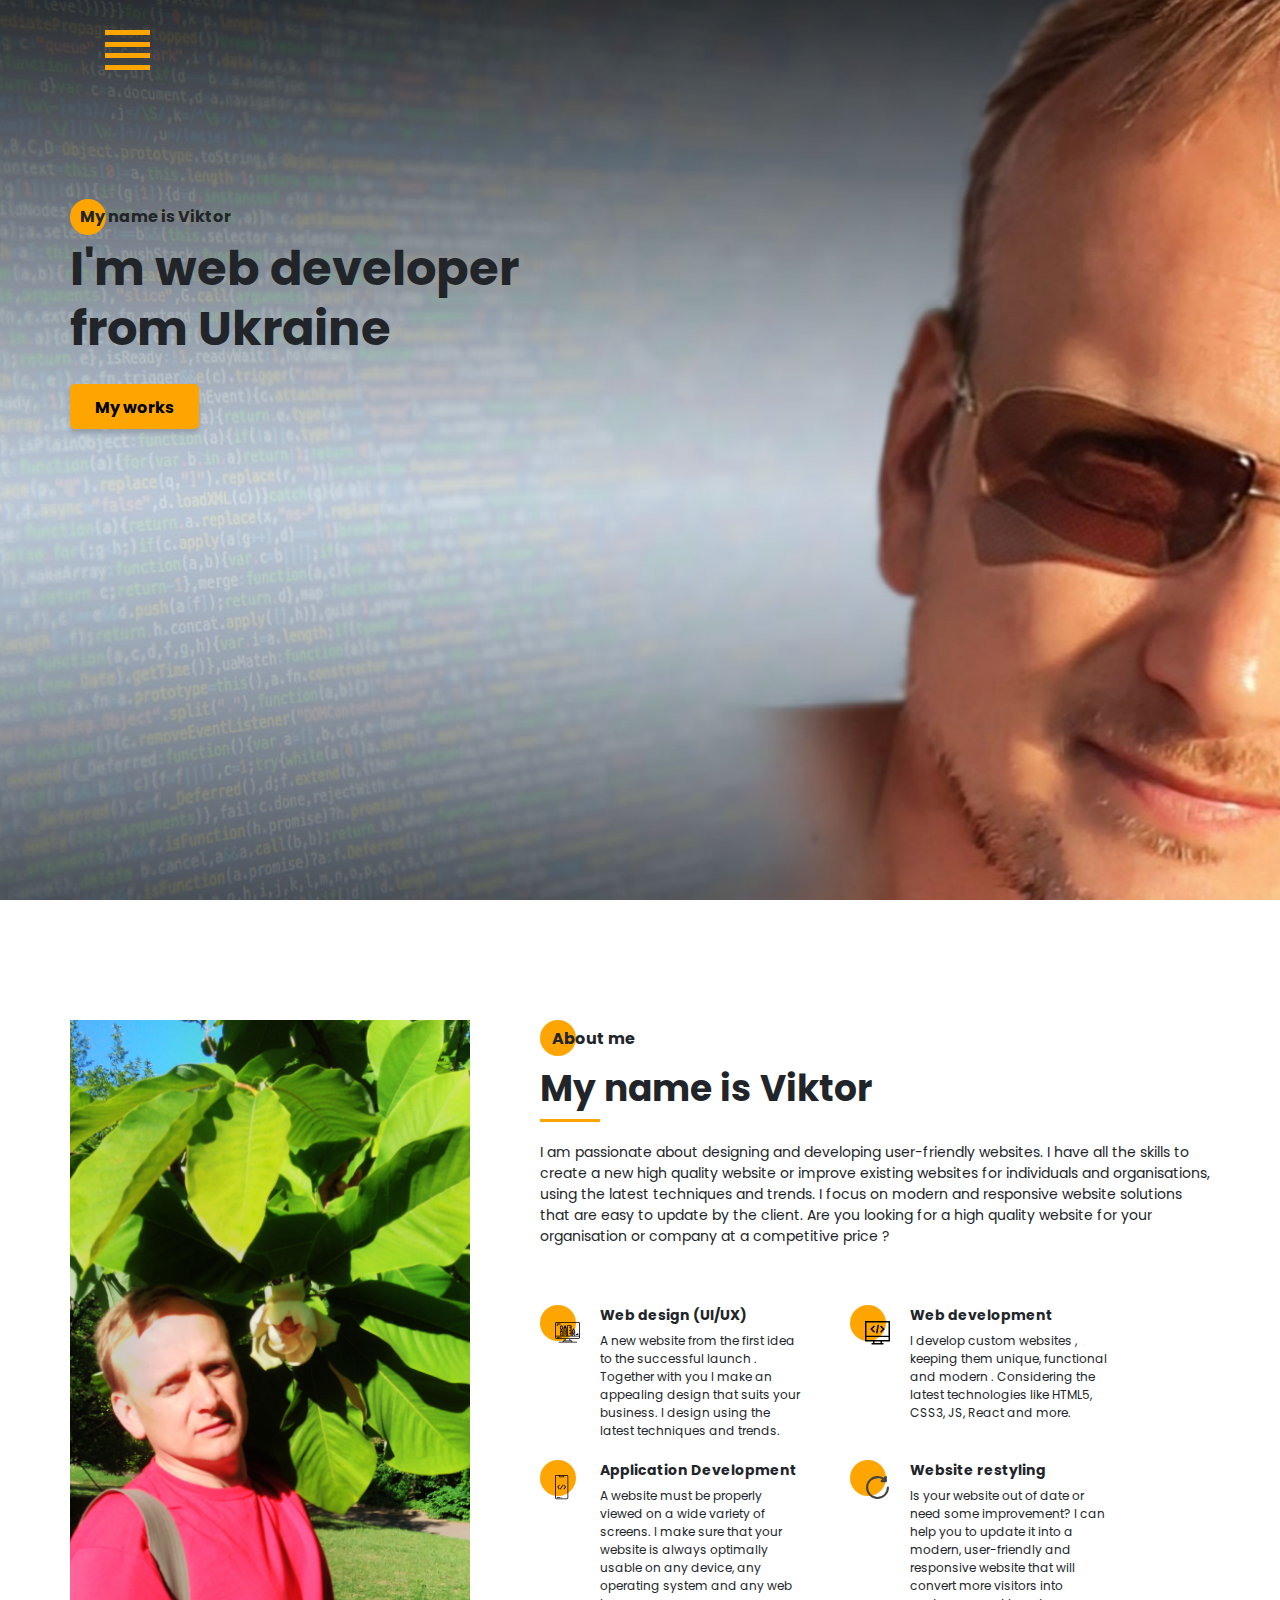
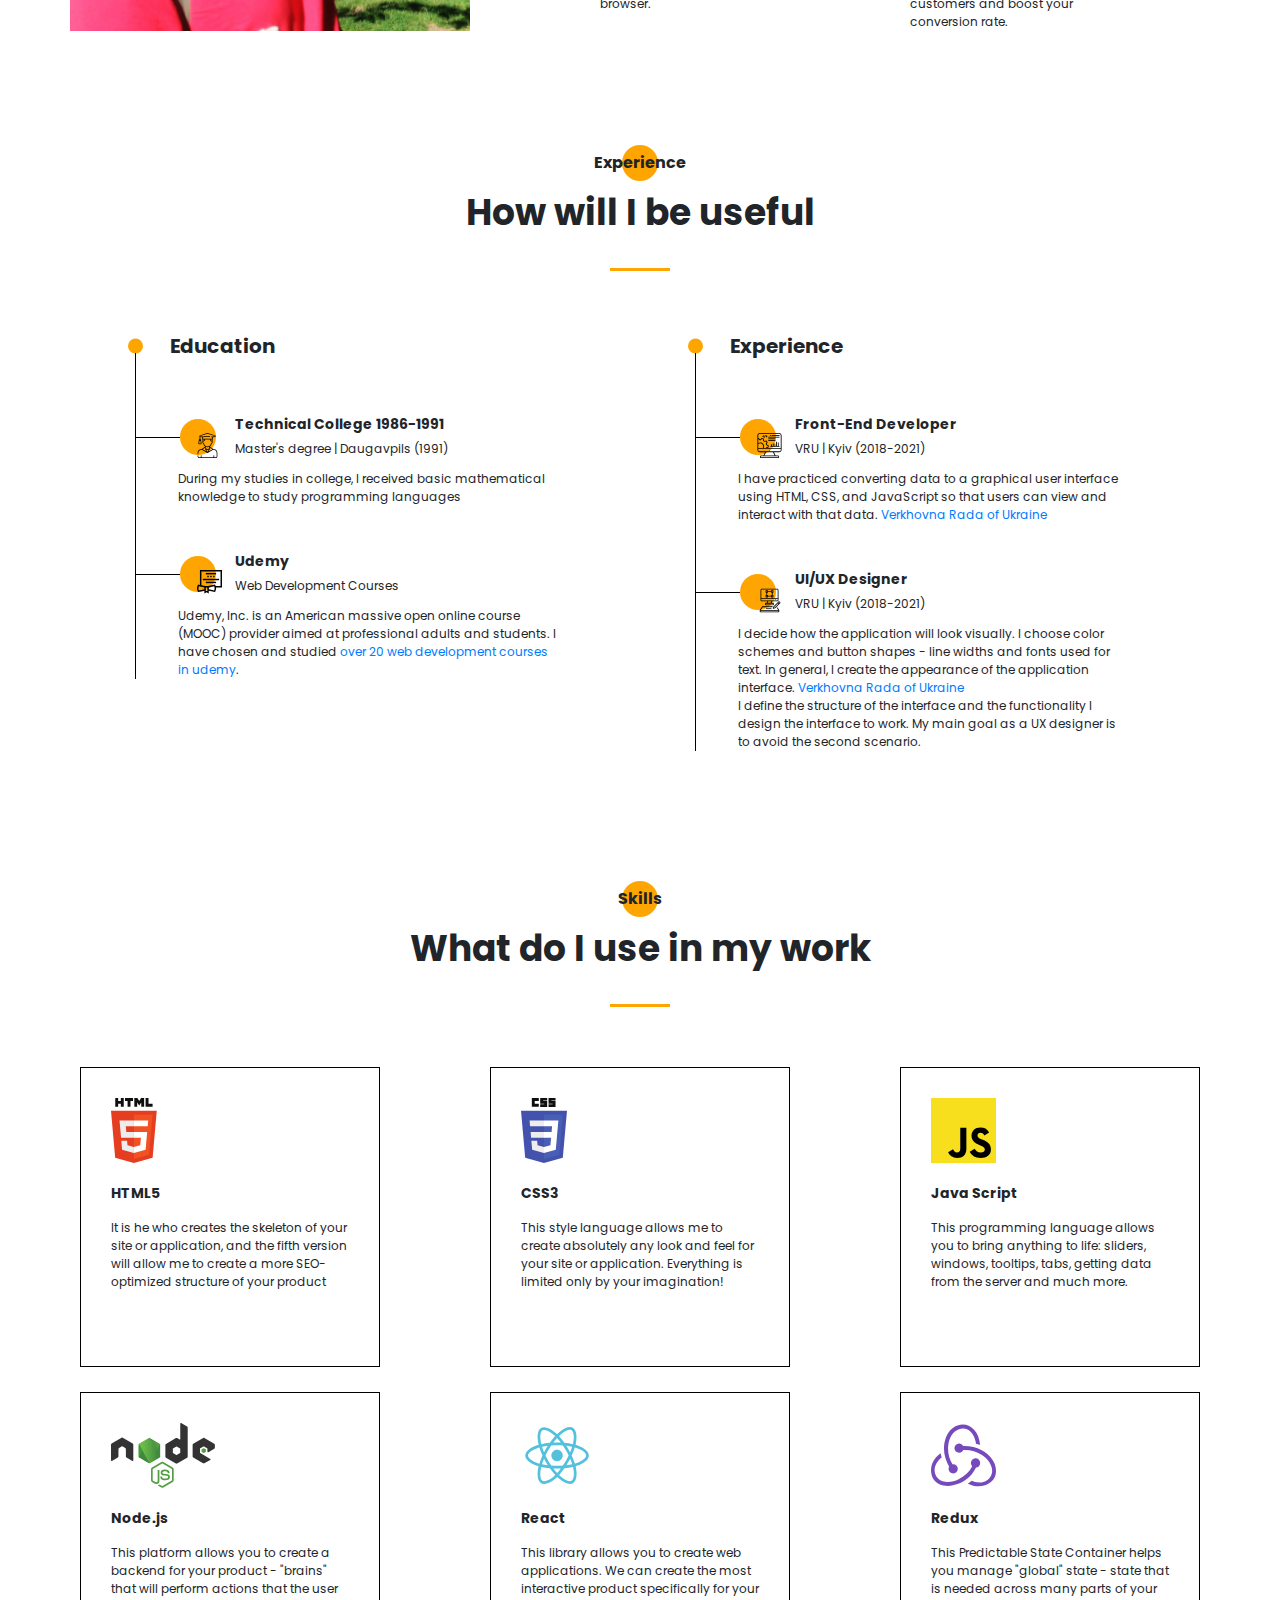
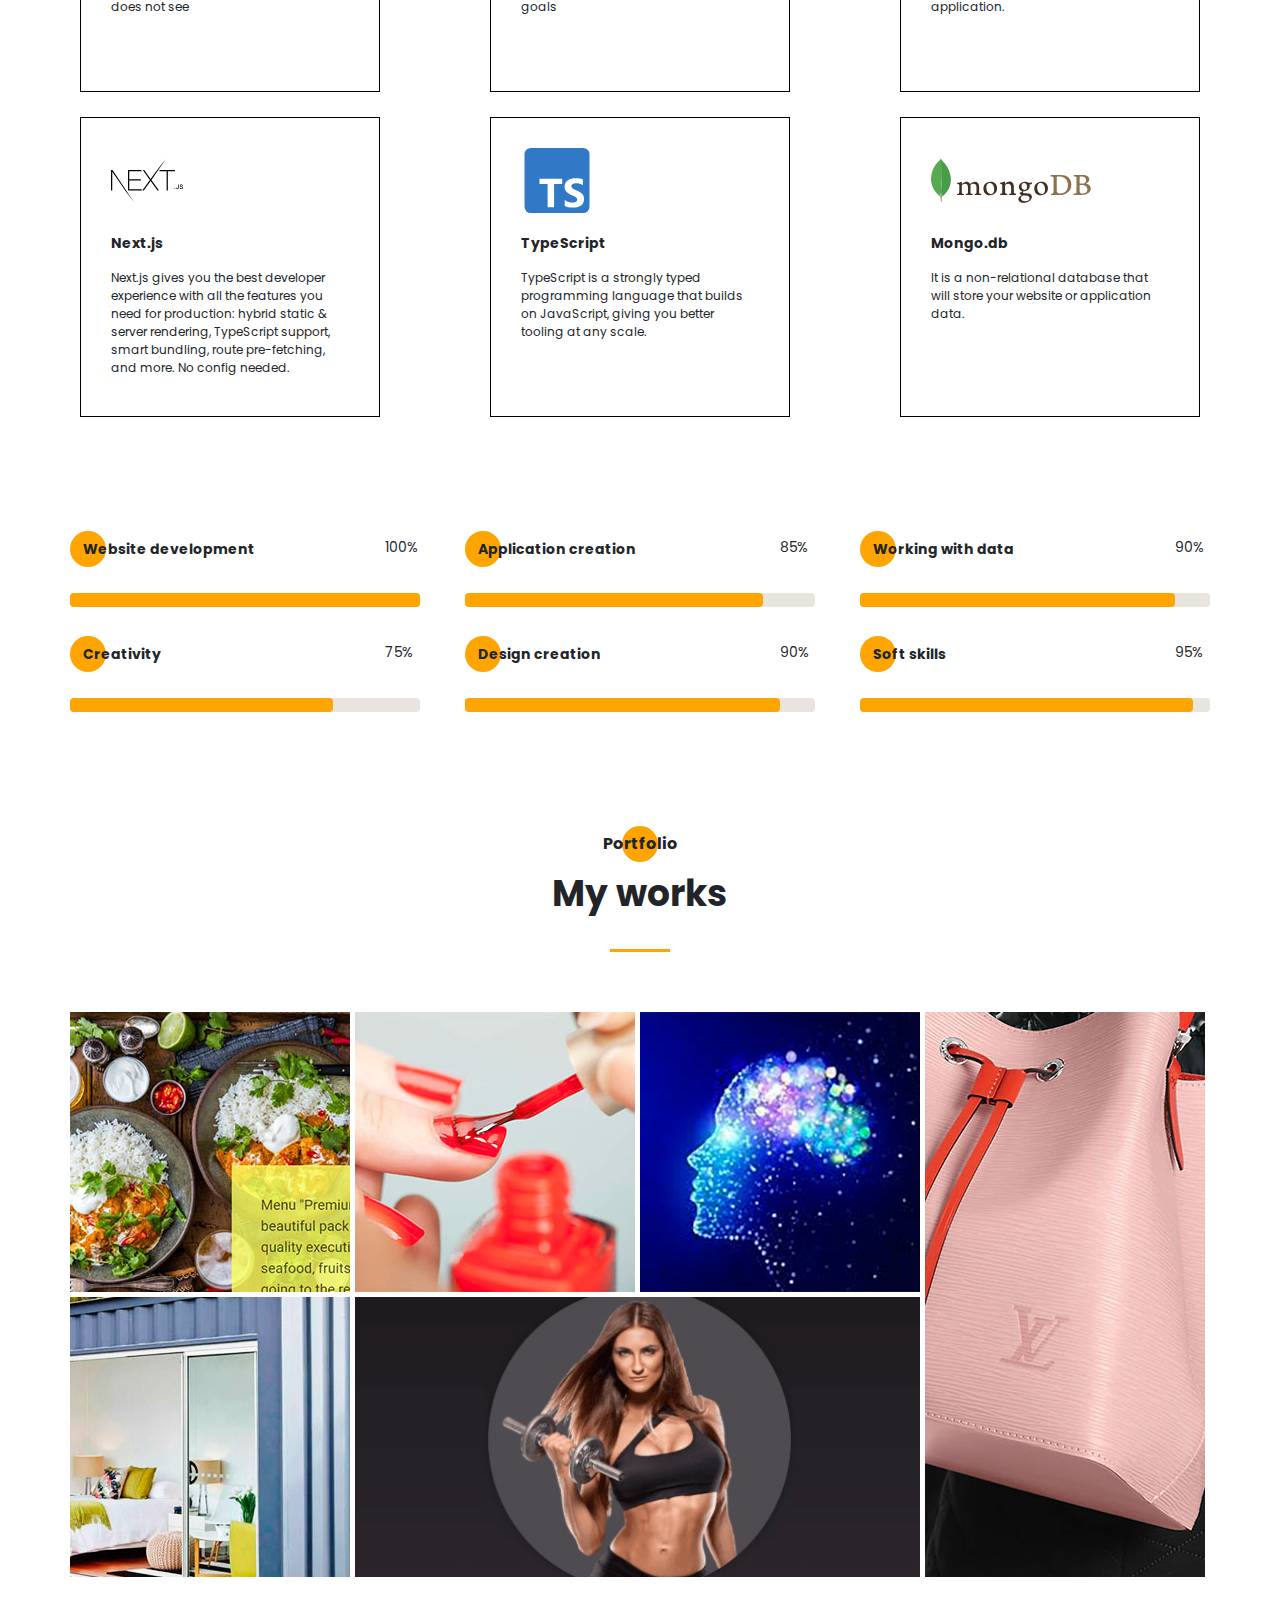
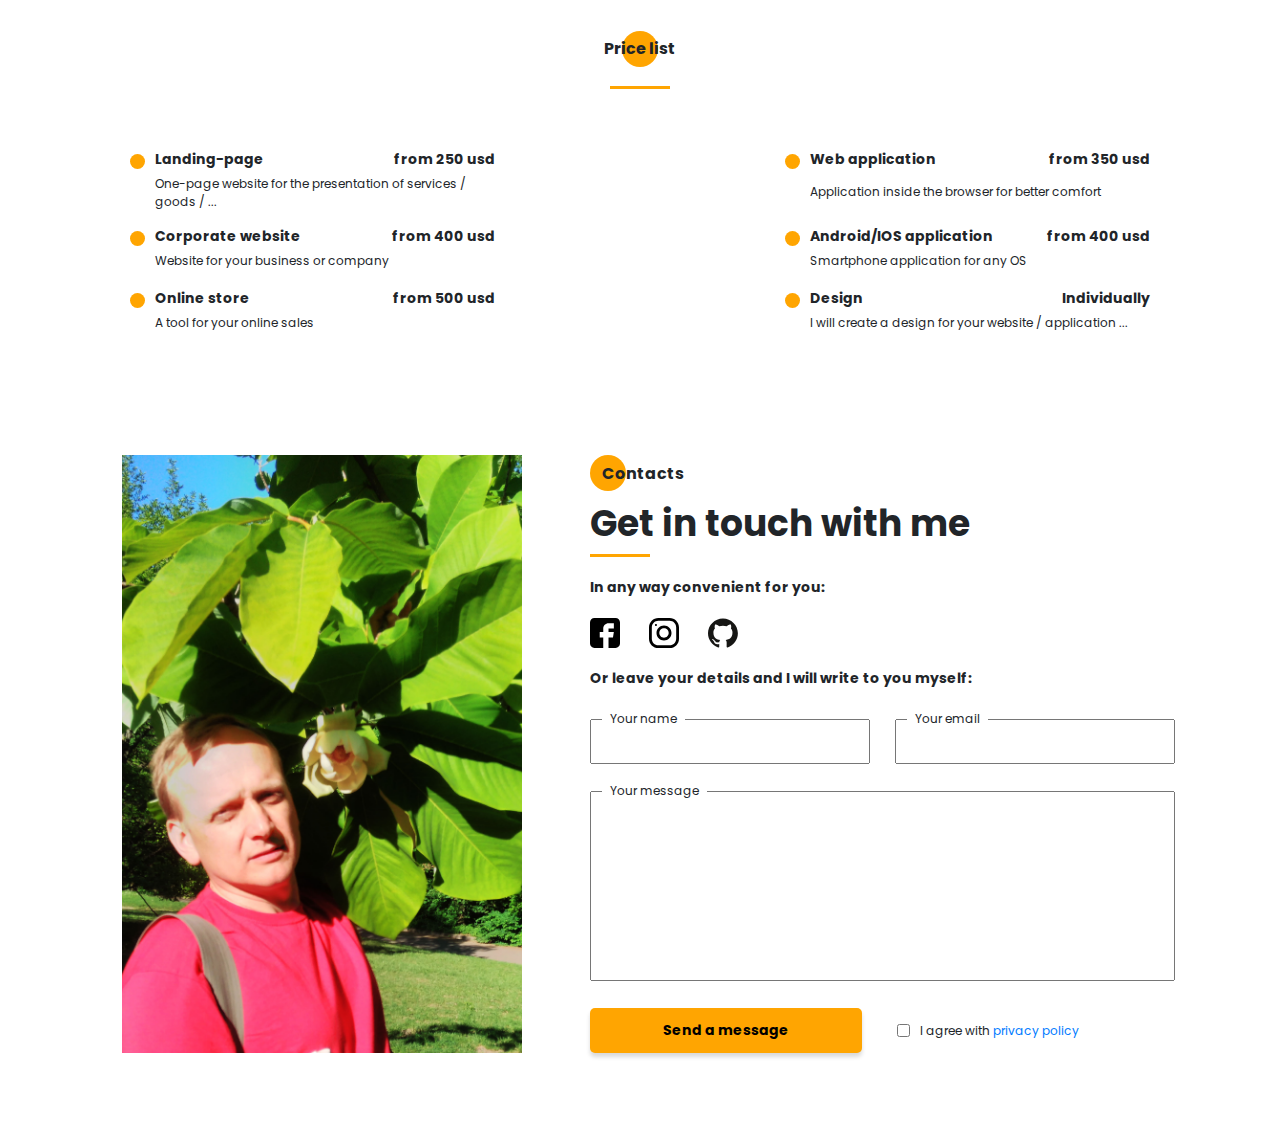
==== commit 1ec7642c: "Update index.html" ====
--- a/index.html
+++ b/index.html
@@ -435,21 +435,7 @@
             <a href="https://shop-mern-vik.herokuapp.com/" class="portfolio__item vertical scale" target="_blank" data-title="SHOP /java script, node.js, react, redux, mongodb/">
                 <img src="img/works/lv-handBag.jpg" alt="shop hand bag react">
             </a>
-            <a href="https://js-in-work-4eebb.web.app/" class="portfolio__item scale" target="_blank" data-title="LANDING PAGE /html 5, css 3, java script/">
-                <img src="img/works/js-in-work.jpg" alt="landing js-in-work" >
-            </a>            
-            <a href="https://nail.kiev.ua/" class="portfolio__item scale" target="_blank" data-title="LANDING PAGE /html 5, css 3, java script/">
-                <img src="img/works/nail-kyiv.jpg" alt="landing nail kyiv">
-            </a>
-            <a href="https://social-media-mern.netlify.app/" class="portfolio__item scale" target="_blank" data-title="SOCIAL NETWORK /java script, node.js, react, redux, mongodb/">
-                <img src="img/works/social-media.jpg" alt="social network mern">
-            </a>
-            <a href="https://shop-nextjs-vik.herokuapp.com" class="portfolio__item scale" target="_blank" data-title="SHOP /java script, node.js, react, next.js, mongodb/">
-                <img src="img/works/tiny-house.jpg" alt="shop tiny-house nextjs">
-            </a>           
-            <a href="https://blog-nextjs-pearl.vercel.app/" class="portfolio__item horizonal scale" target="_blank" data-title="BLOG /java script, node.js, react, next.js/">
-                <img src="img/works/blog-nextjs.png" alt="blog fitness nextjs">
-            </a>
+            
         </div>
     </div>
 </section>
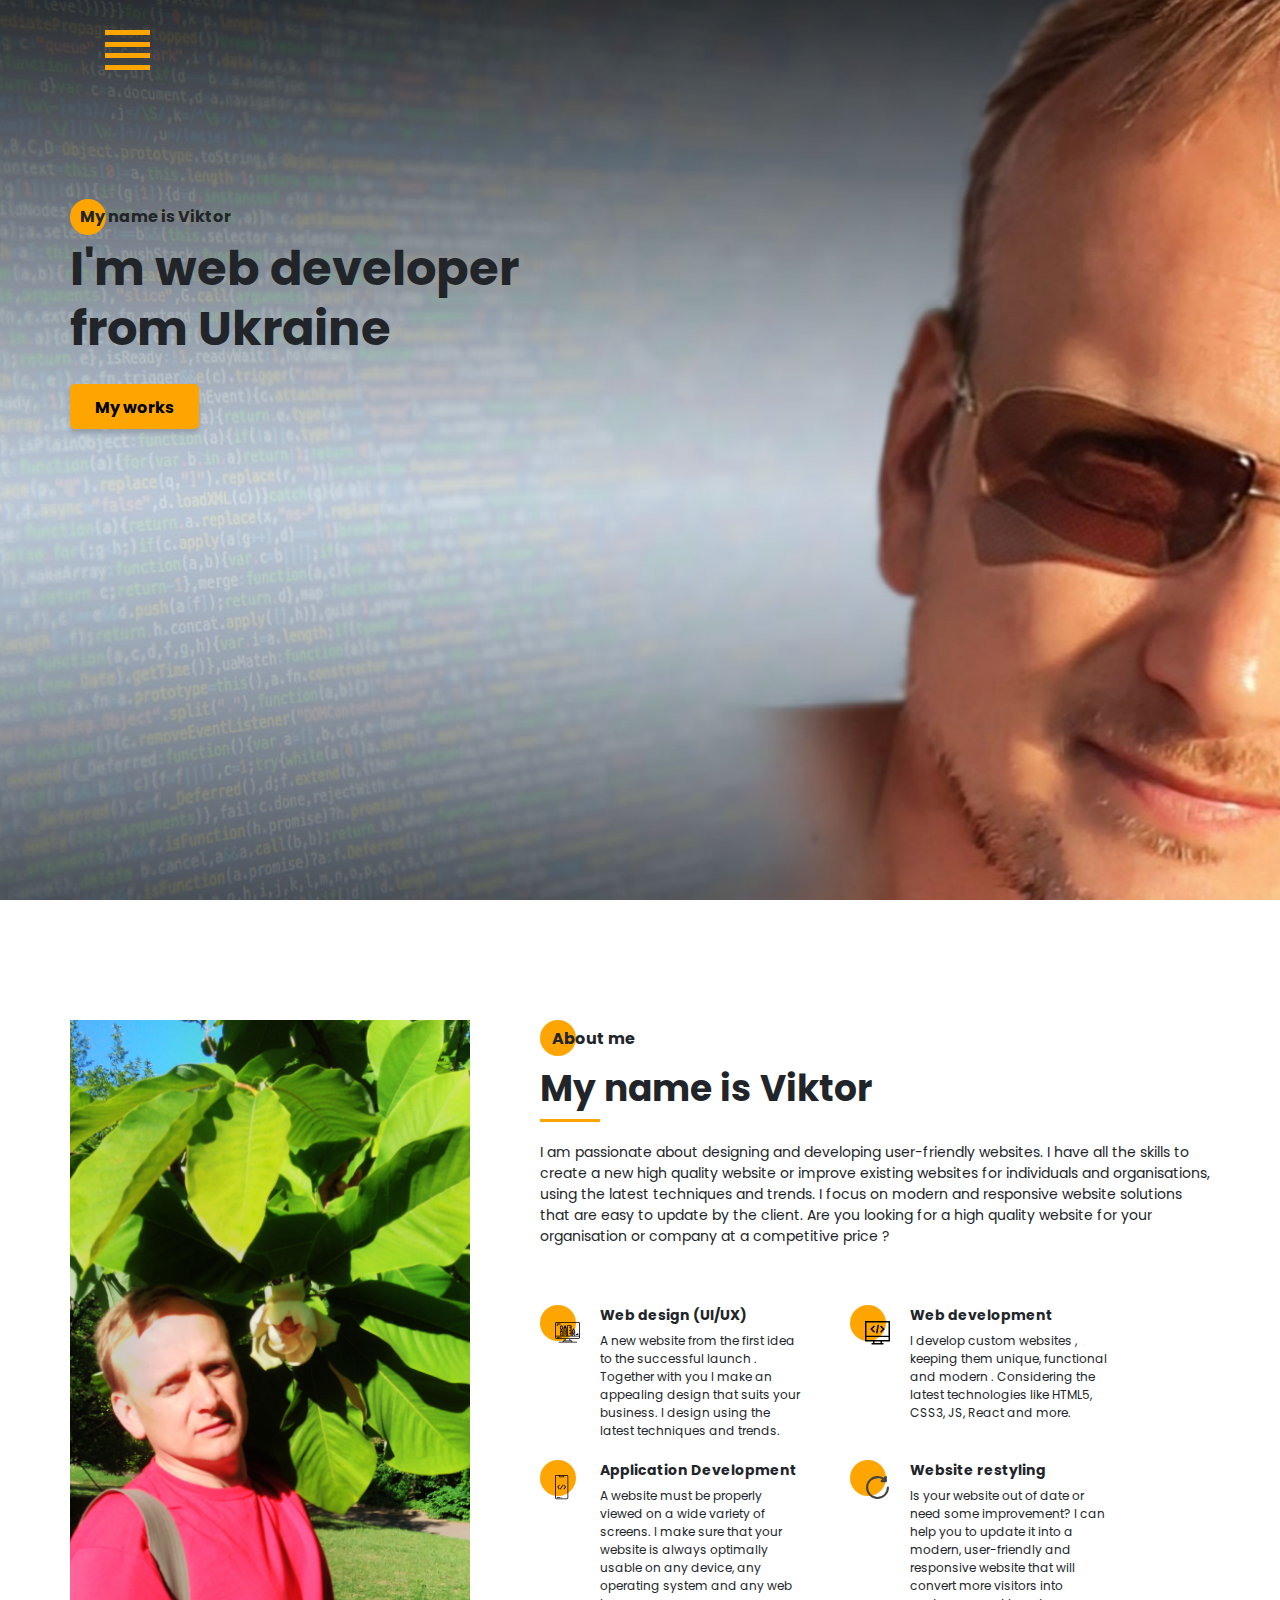
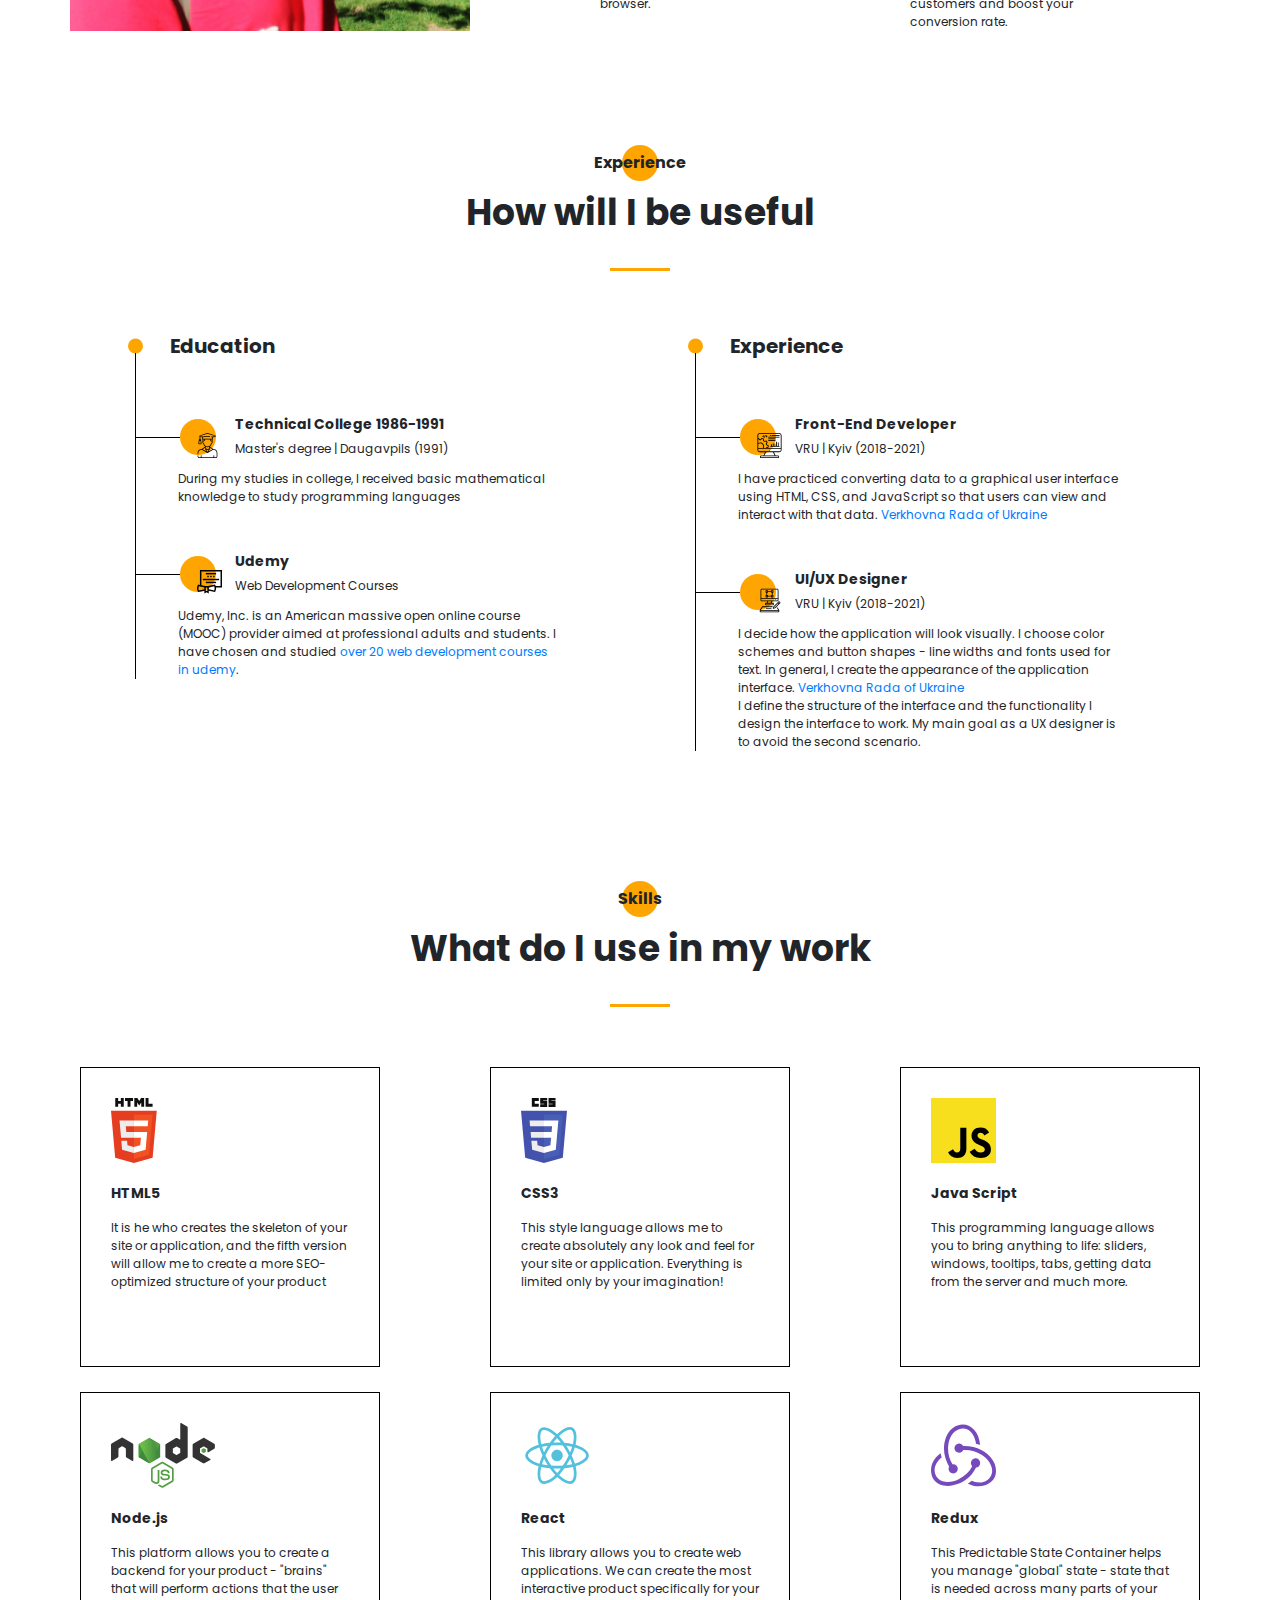
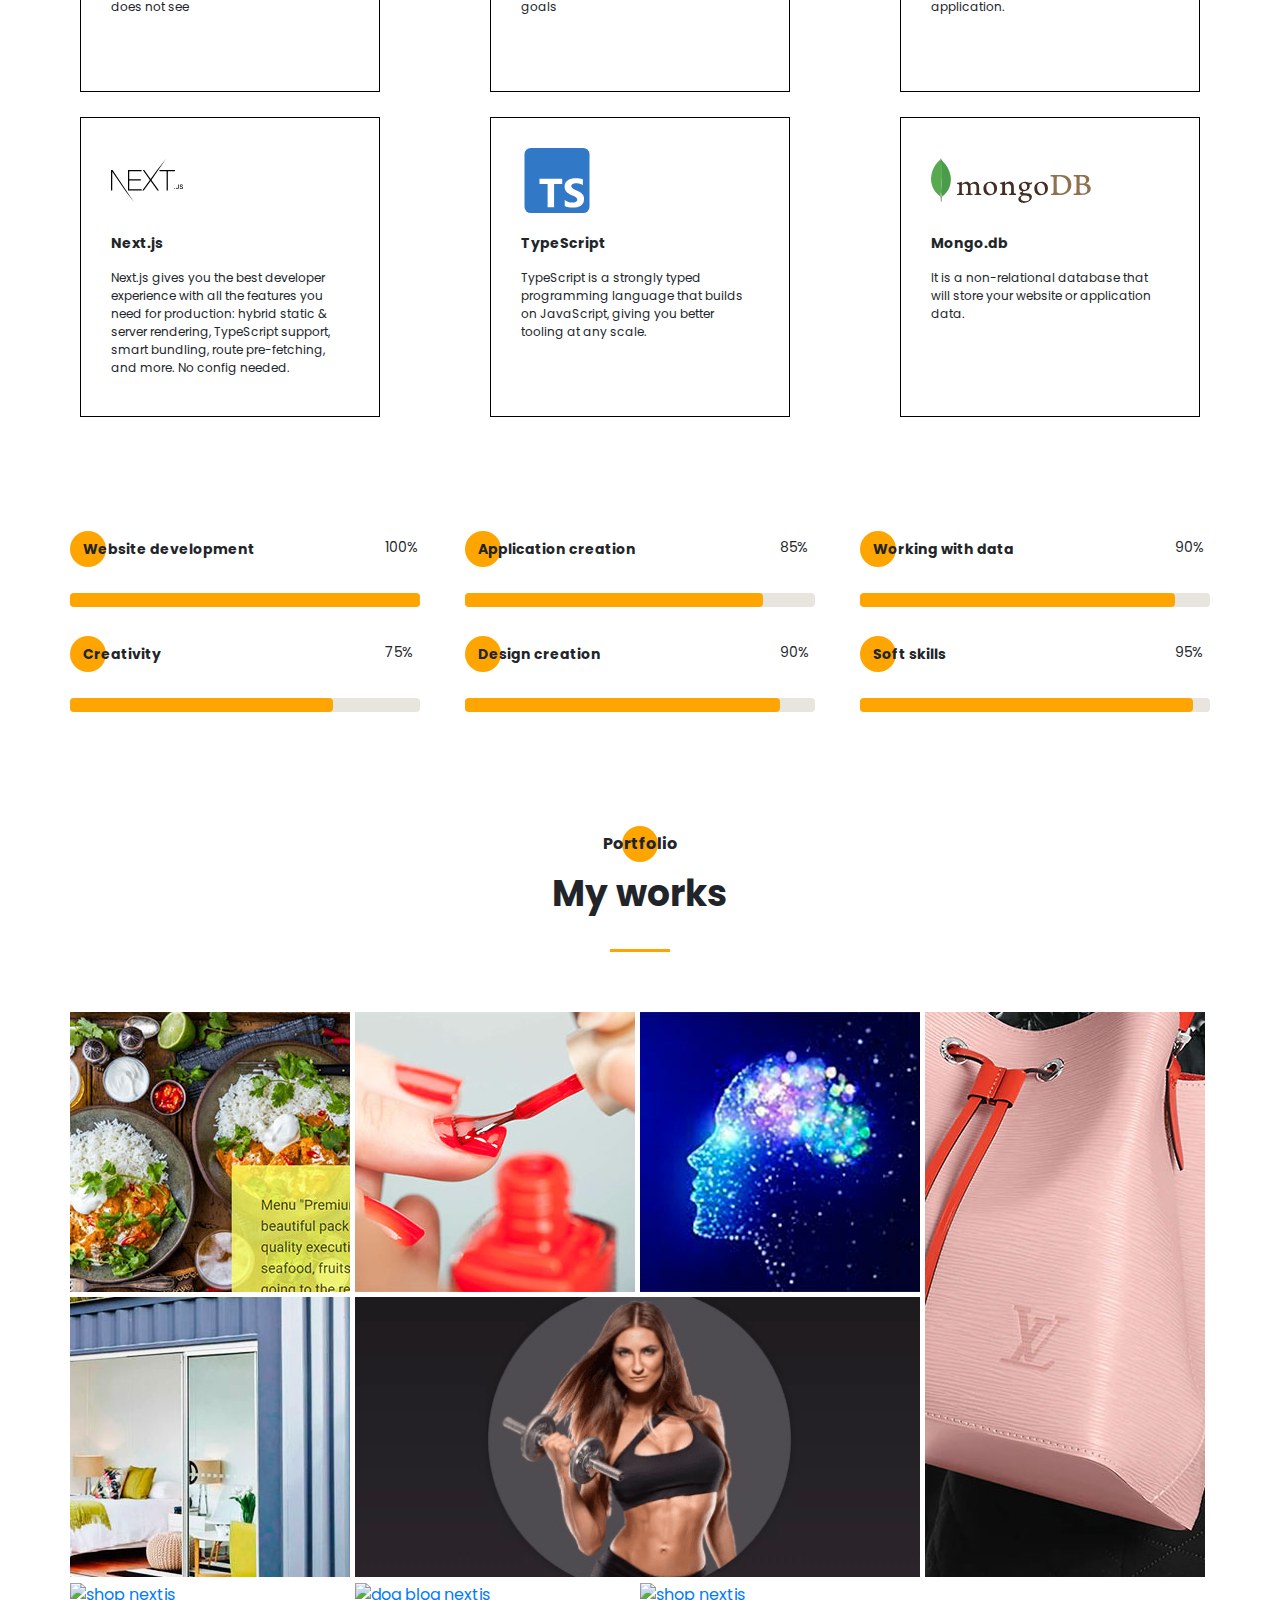
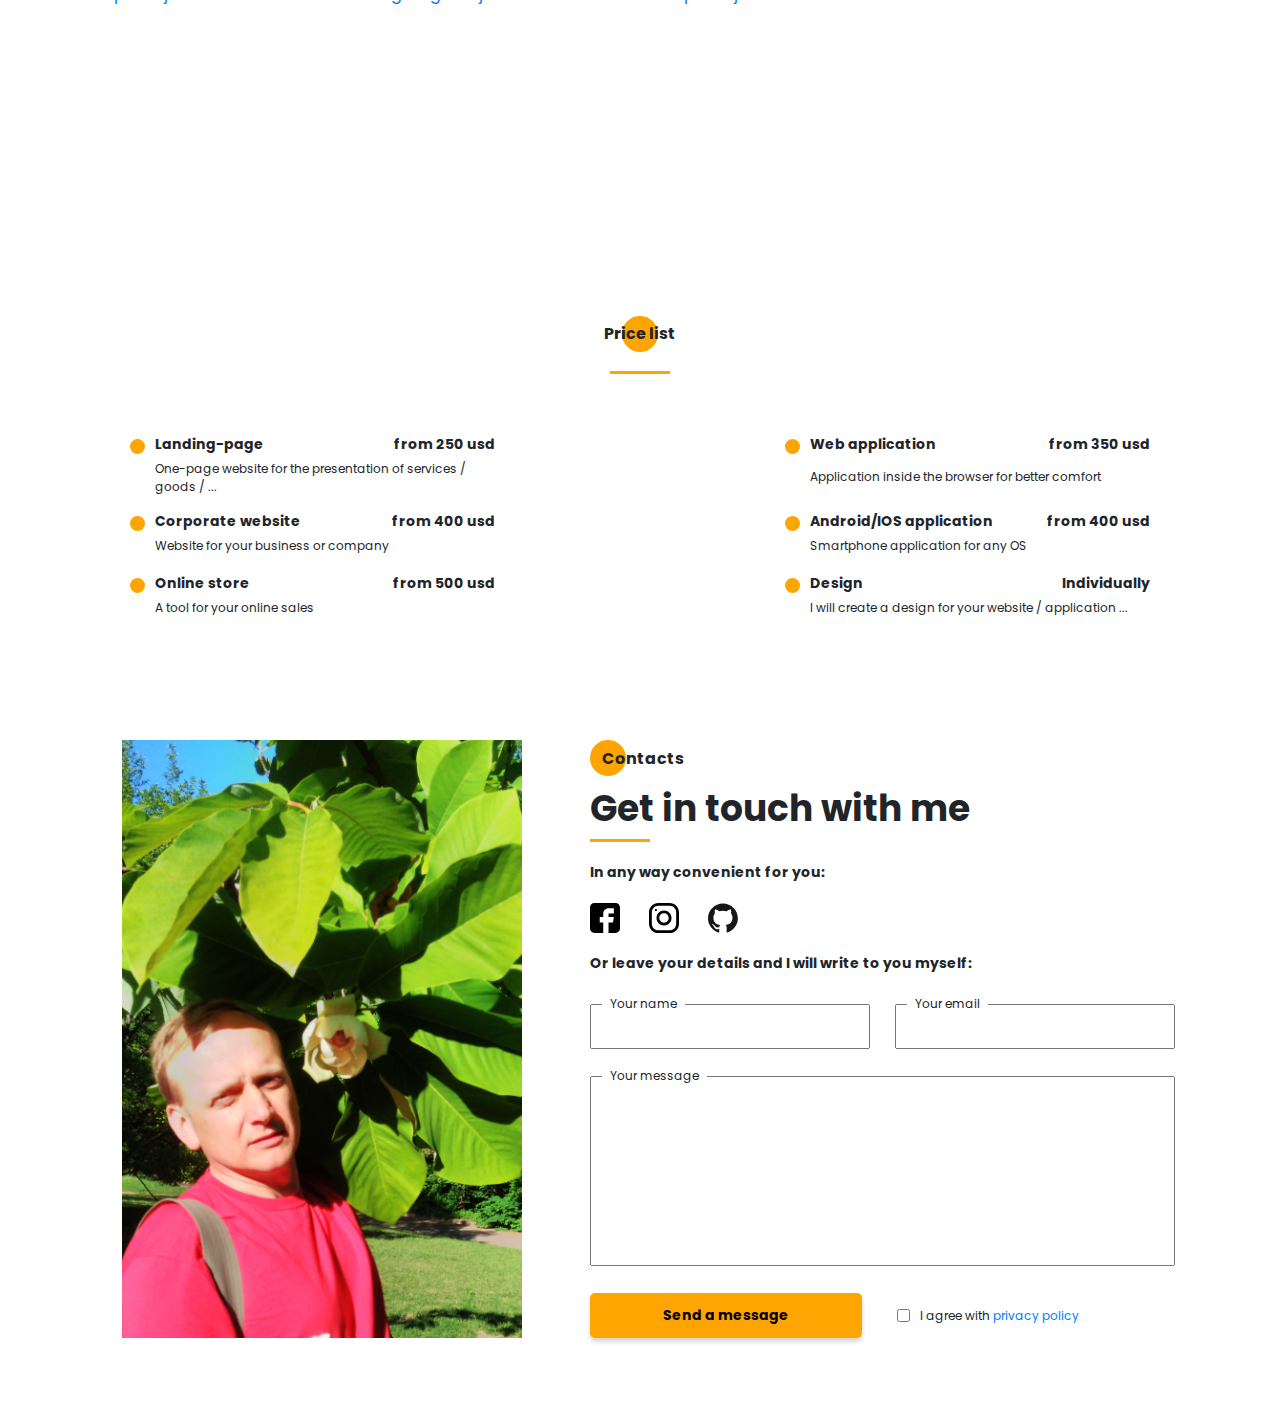
==== commit 5d3b529b: "Update index.html" ====
--- a/index.html
+++ b/index.html
@@ -432,8 +432,15 @@
                 <img src="img/works/blog-nextjs.png" alt="blog fitness nextjs">
             </a>
             
-            <a href="https://shop-mern-vik.herokuapp.com/" class="portfolio__item vertical scale" target="_blank" data-title="SHOP /java script, node.js, react, redux, mongodb/">
-                <img src="img/works/lv-handBag.jpg" alt="shop hand bag react">
+            <!--            divider-->
+            <a href="#" class="portfolio__item scale" target="_blank" data-title="SHOP /java script, node.js, react, next.js, mongodb/">
+                <img src="img/works/under_construction.jpg" alt="shop nextjs">
+            </a>
+            <a href="https://md-blog-nextjs.vercel.app/" class="portfolio__item horizonal-add scale" target="_blank" data-title="BLOG /java script, node.js, react, next.js/">
+                <img src="img/works/dog_blog.jpg" alt="dog blog nextjs">
+            </a>
+            <a href="#" class="portfolio__item scale" target="_blank" data-title="SHOP /java script, node.js, react, next.js, mongodb/">
+                <img src="img/works/under_construction.jpg" alt="shop nextjs">
             </a>
             
         </div>
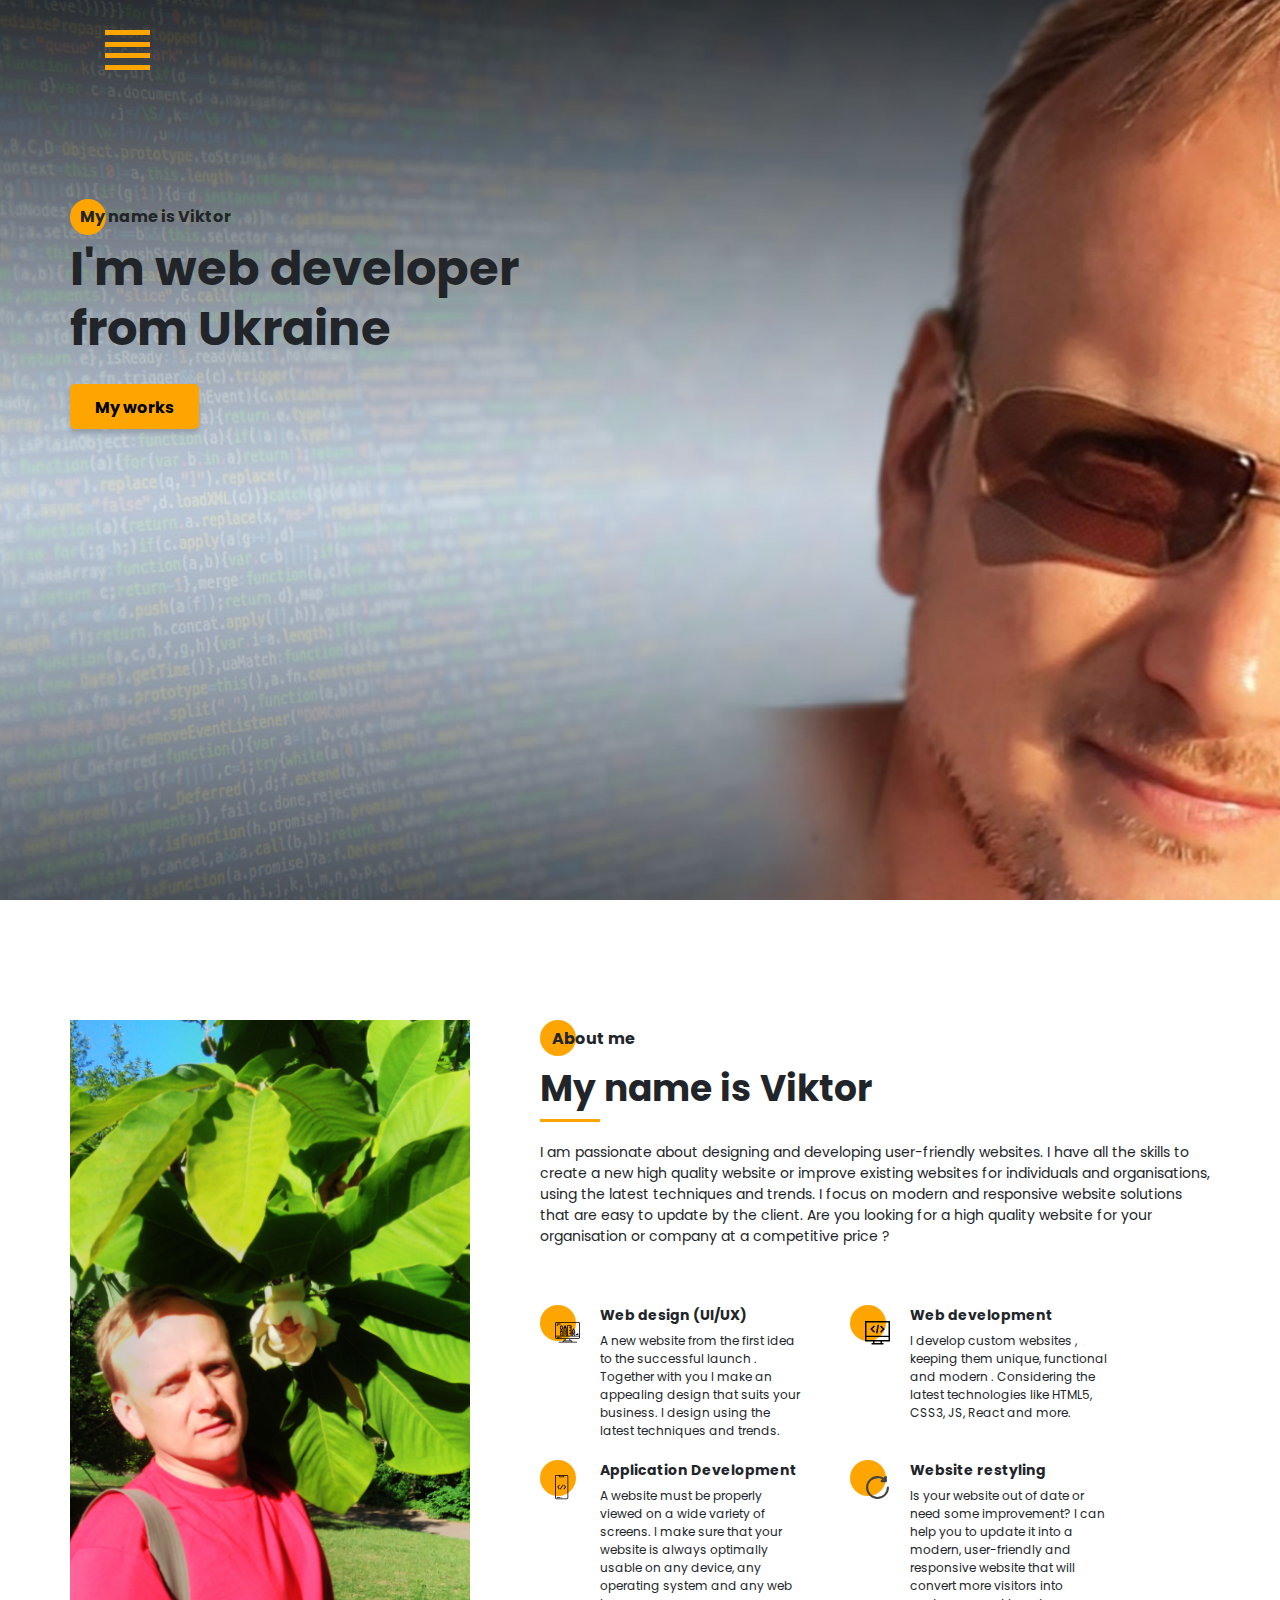
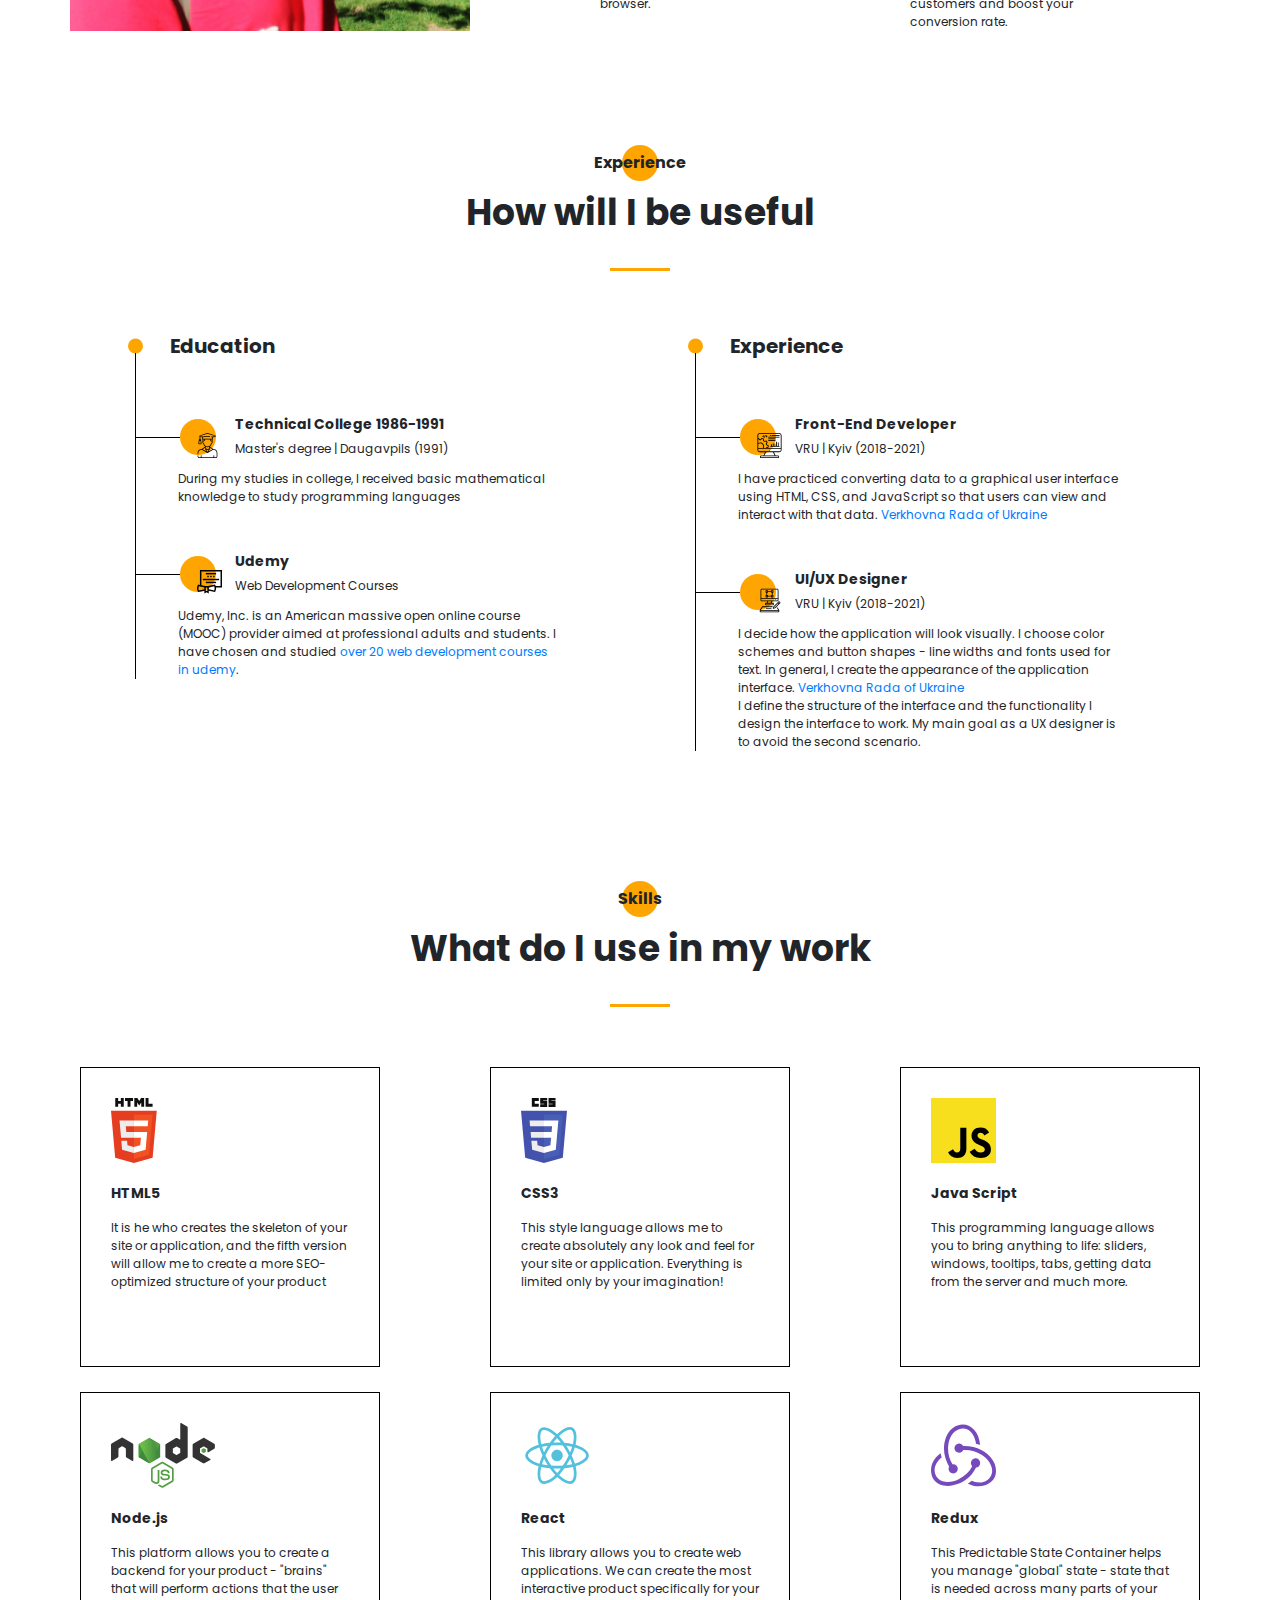
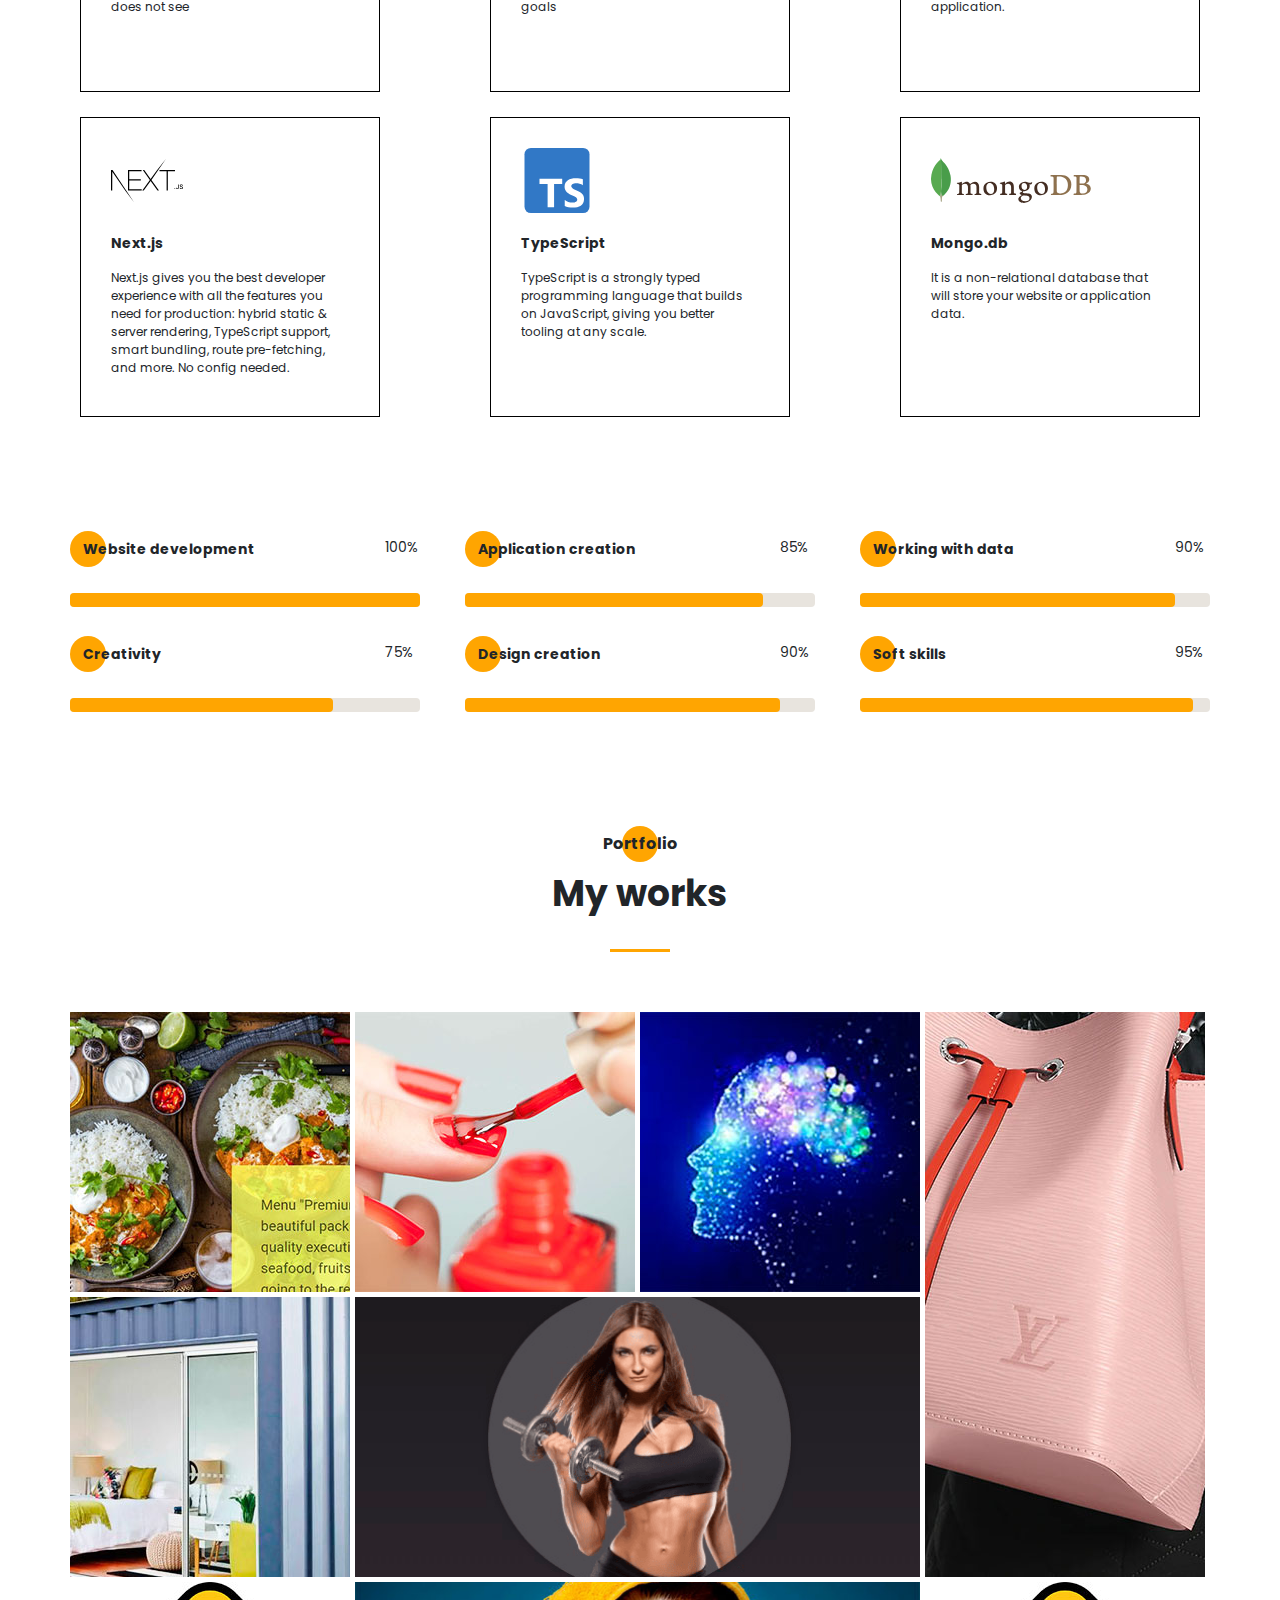
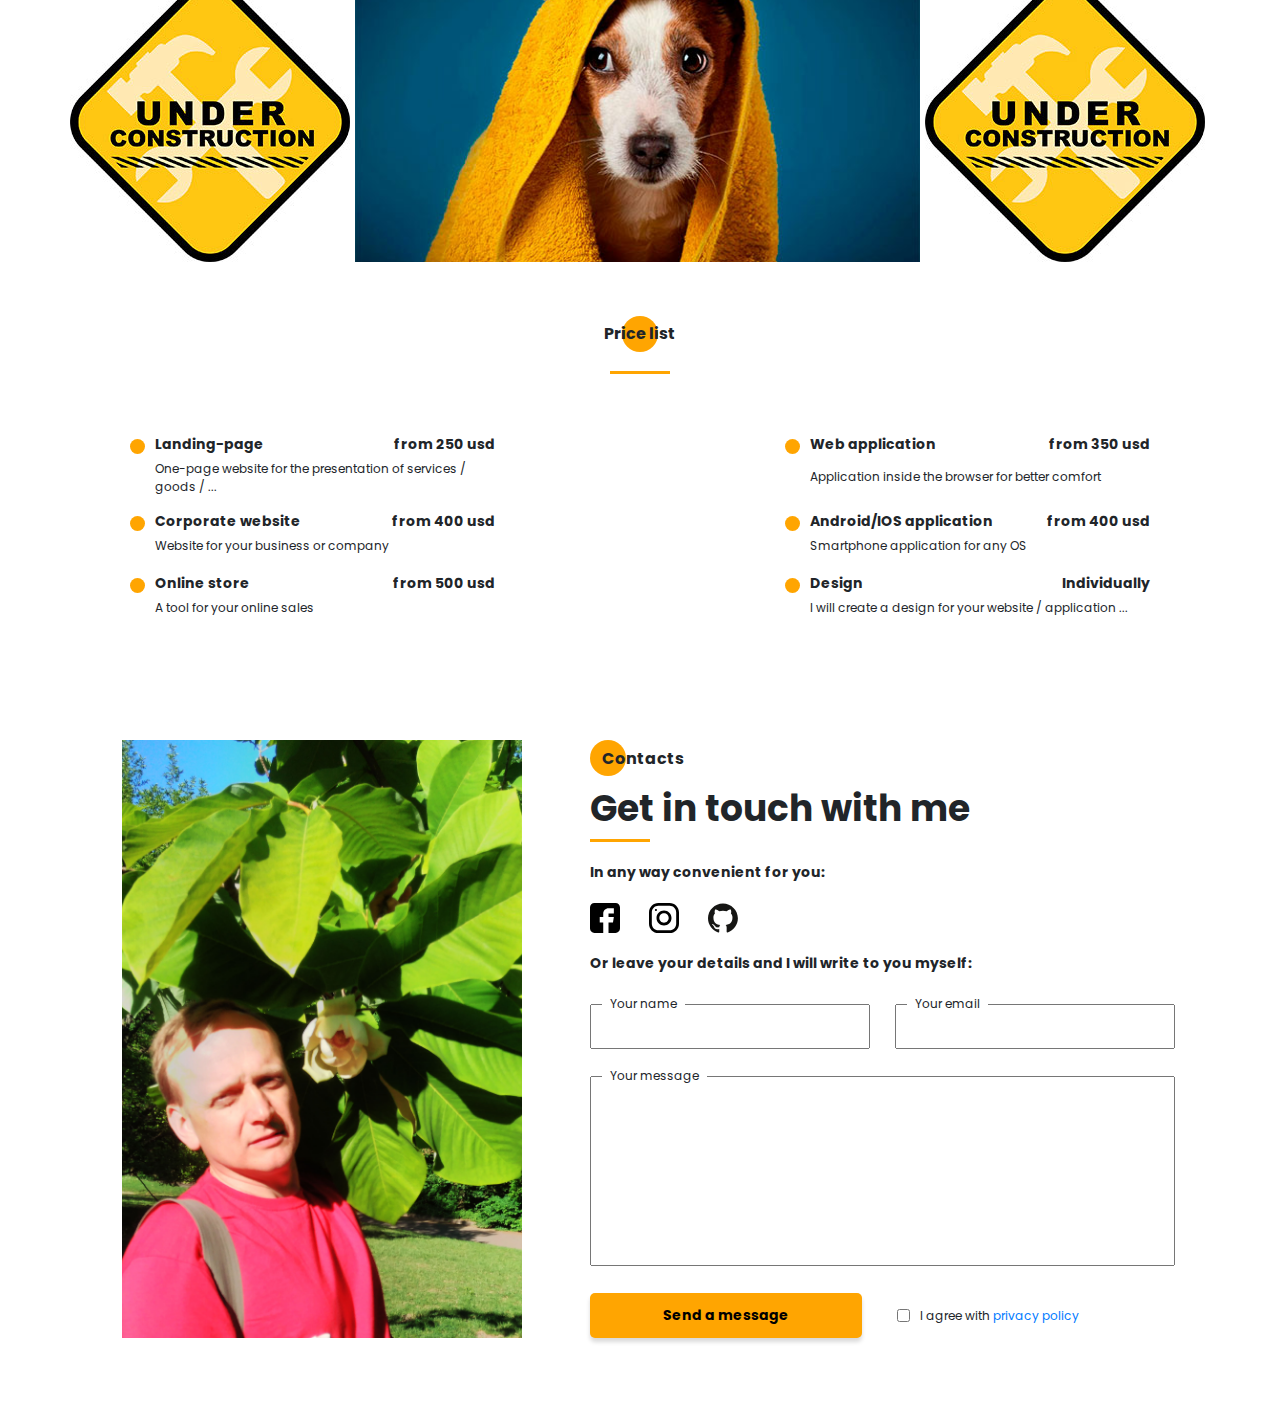
==== commit 23e1b0cc: "Update index.html" ====
--- a/index.html
+++ b/index.html
@@ -436,7 +436,7 @@
             <a href="#" class="portfolio__item scale" target="_blank" data-title="SHOP /java script, node.js, react, next.js, mongodb/">
                 <img src="img/works/under_construction.jpg" alt="shop nextjs">
             </a>
-            <a href="https://md-blog-nextjs.vercel.app/" class="portfolio__item horizonal-add scale" target="_blank" data-title="BLOG /java script, node.js, react, next.js/">
+            <a href="https://md-blog-nextjs.vercel.app/" class="portfolio__item horizonal__add scale" target="_blank" data-title="BLOG /java script, node.js, react, next.js/">
                 <img src="img/works/dog_blog.jpg" alt="dog blog nextjs">
             </a>
             <a href="#" class="portfolio__item scale" target="_blank" data-title="SHOP /java script, node.js, react, next.js, mongodb/">
--- a/css/style.min.css
+++ b/css/style.min.css
@@ -296,9 +296,10 @@
 .skills__ratings-line span{display:block;height:100%;background-color:#ffa501;border-radius:4px}
 
 .portfolio{padding-top:120px}
-.portfolio__wrapper{margin-top:60px;display:grid;grid-template:repeat(2,280px)/repeat(4,280px);grid-auto-rows:280px;gap:5px}
+.portfolio__wrapper{margin-top:60px;display:grid;grid-template:repeat(3,280px)/repeat(4,280px);grid-auto-rows:280px;gap:5px}
 .portfolio__wrapper .vertical{grid-row:1/3;grid-column:4/5}
 .portfolio__wrapper .horizonal{grid-row:2/3;grid-column:2/4}
+.portfolio__wrapper .horizonal__add{grid-row:3/4;grid-column:2/4}
 .portfolio__item{transition:all .6s}
 .portfolio__item img{width:100%;height:100%;-o-object-fit:cover;object-fit:cover}
 
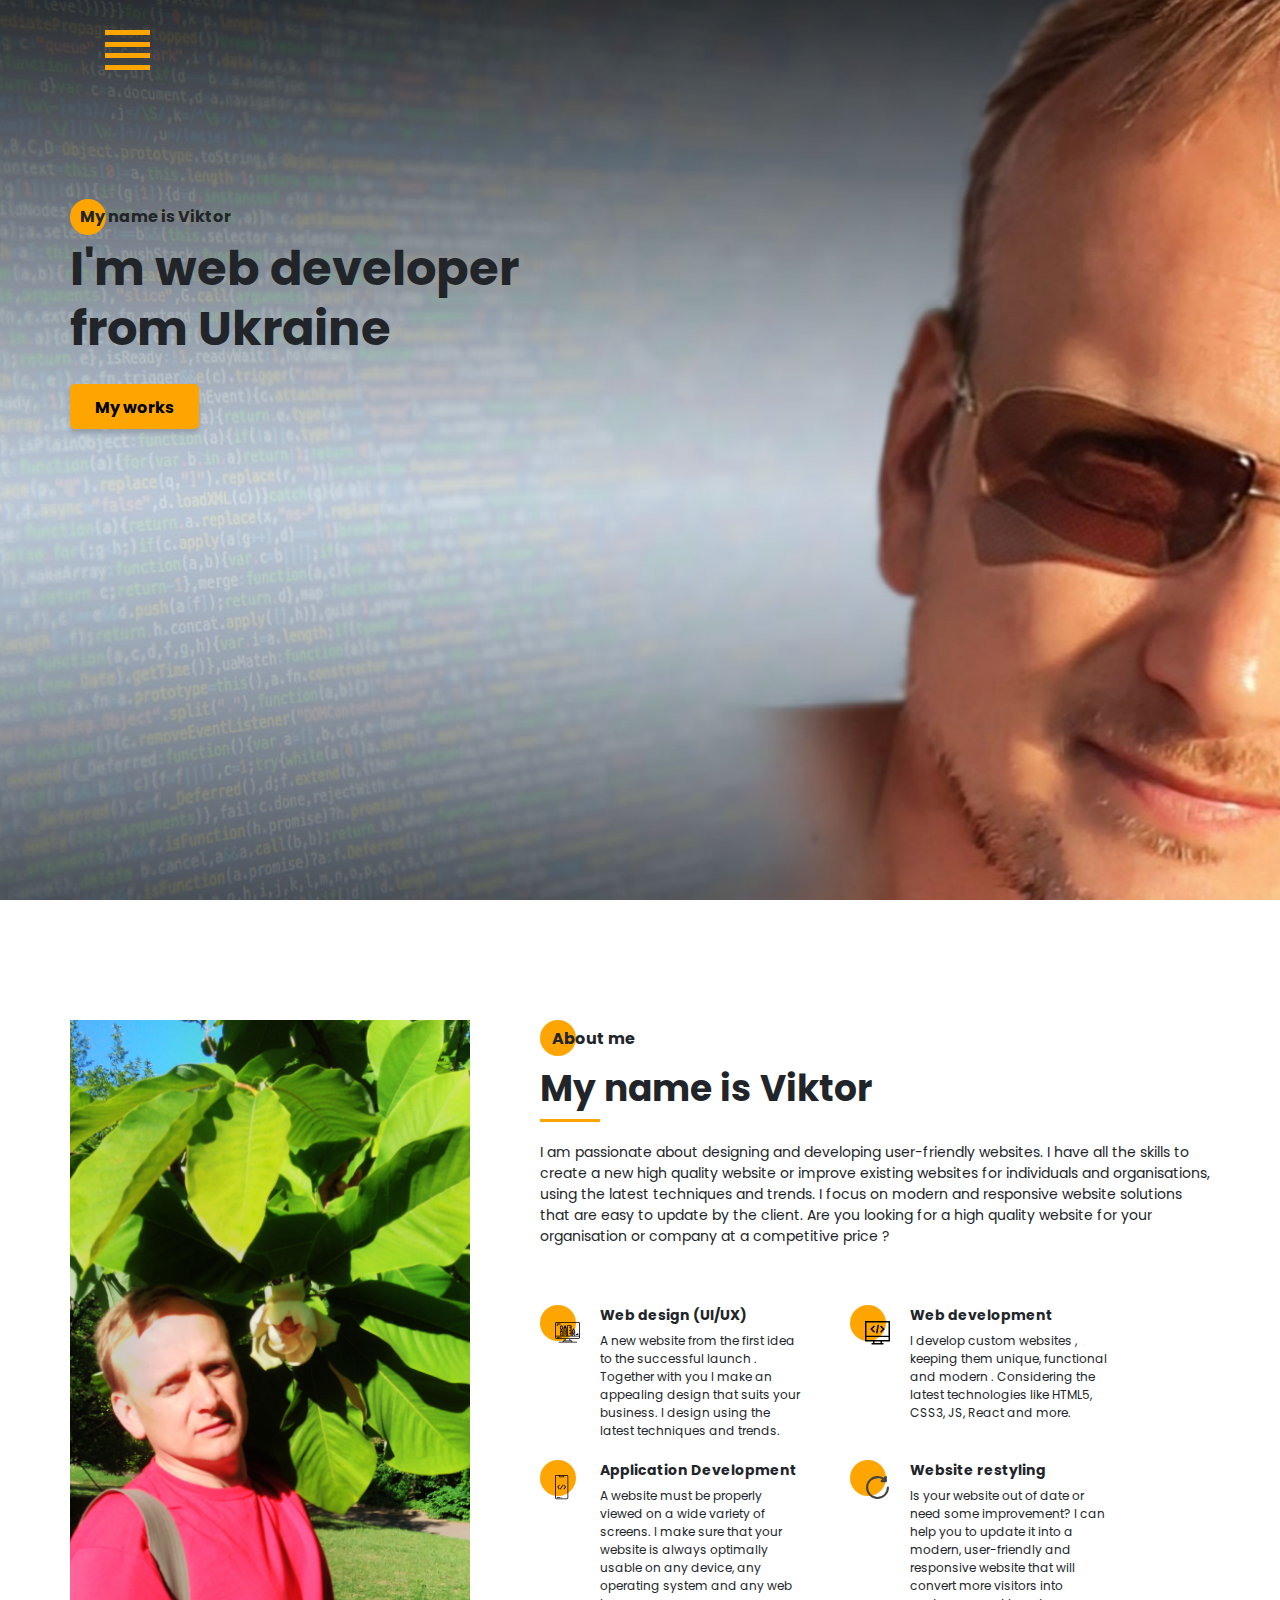
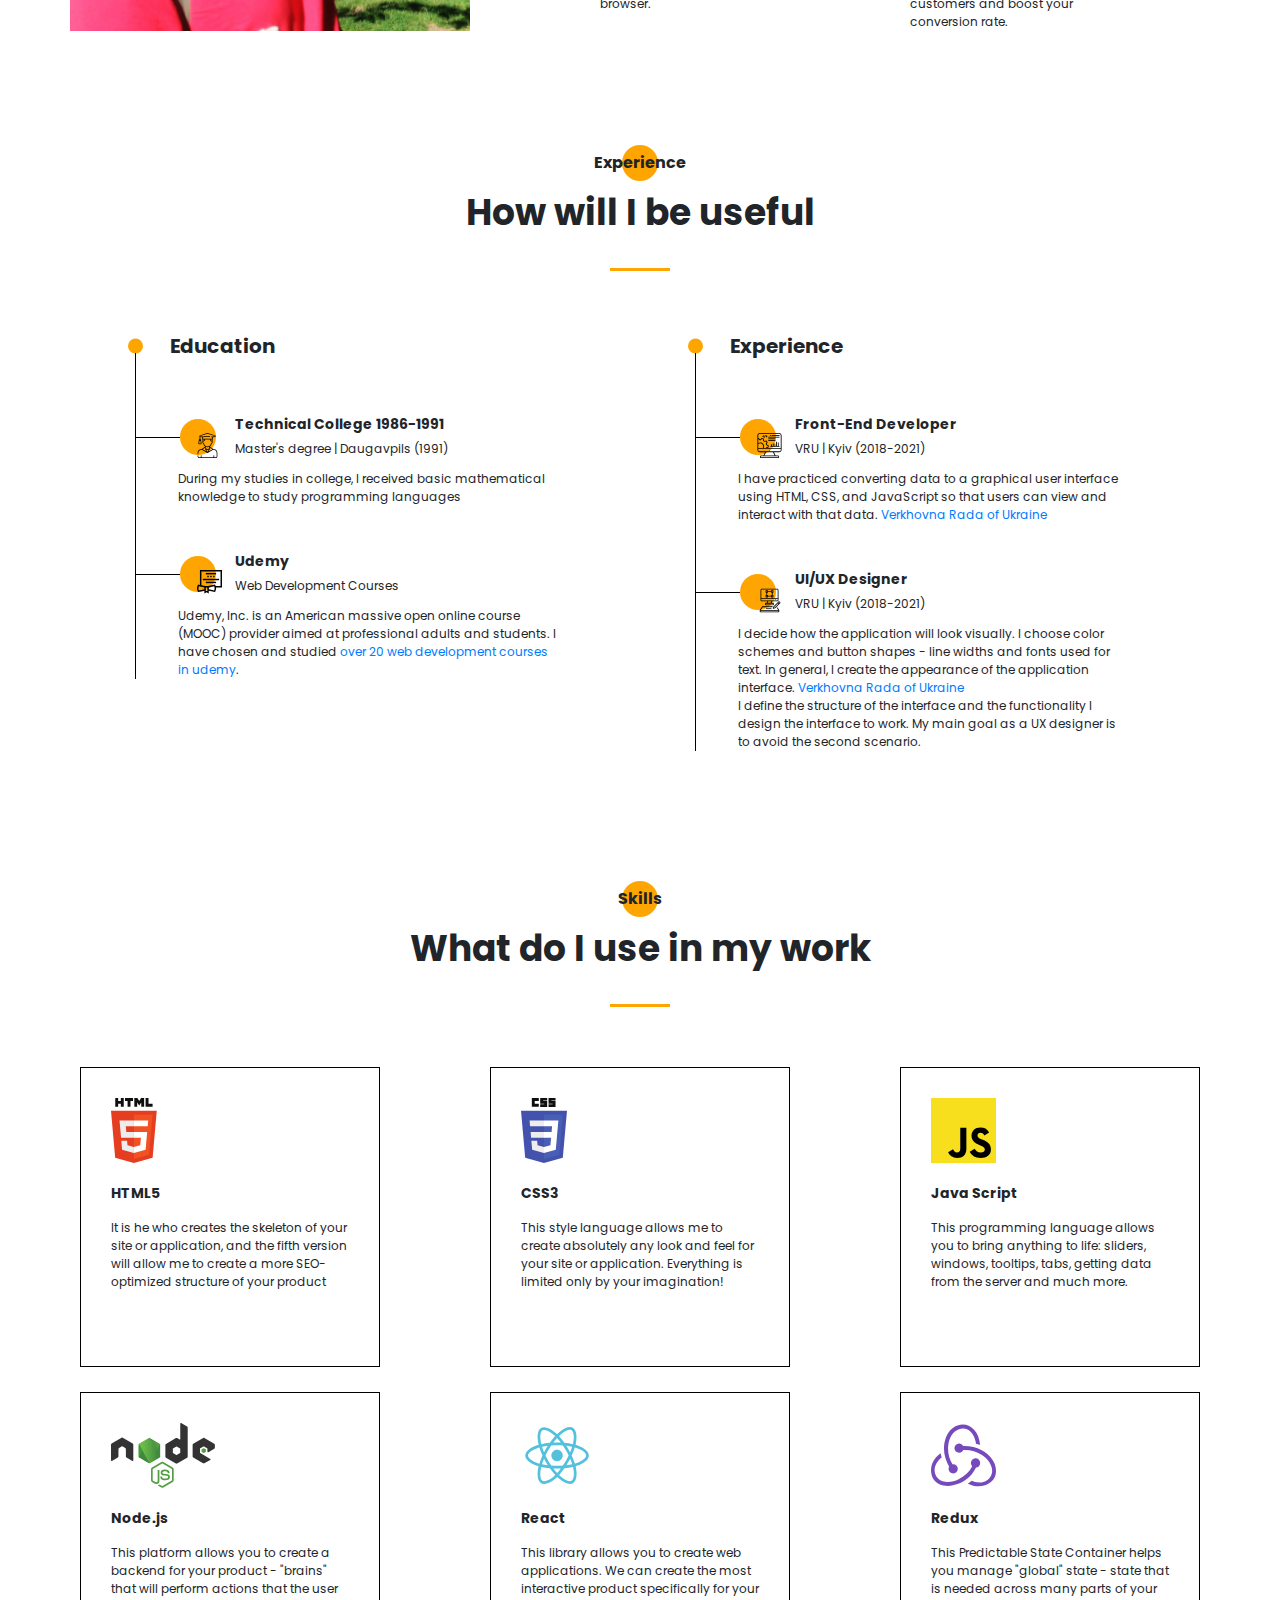
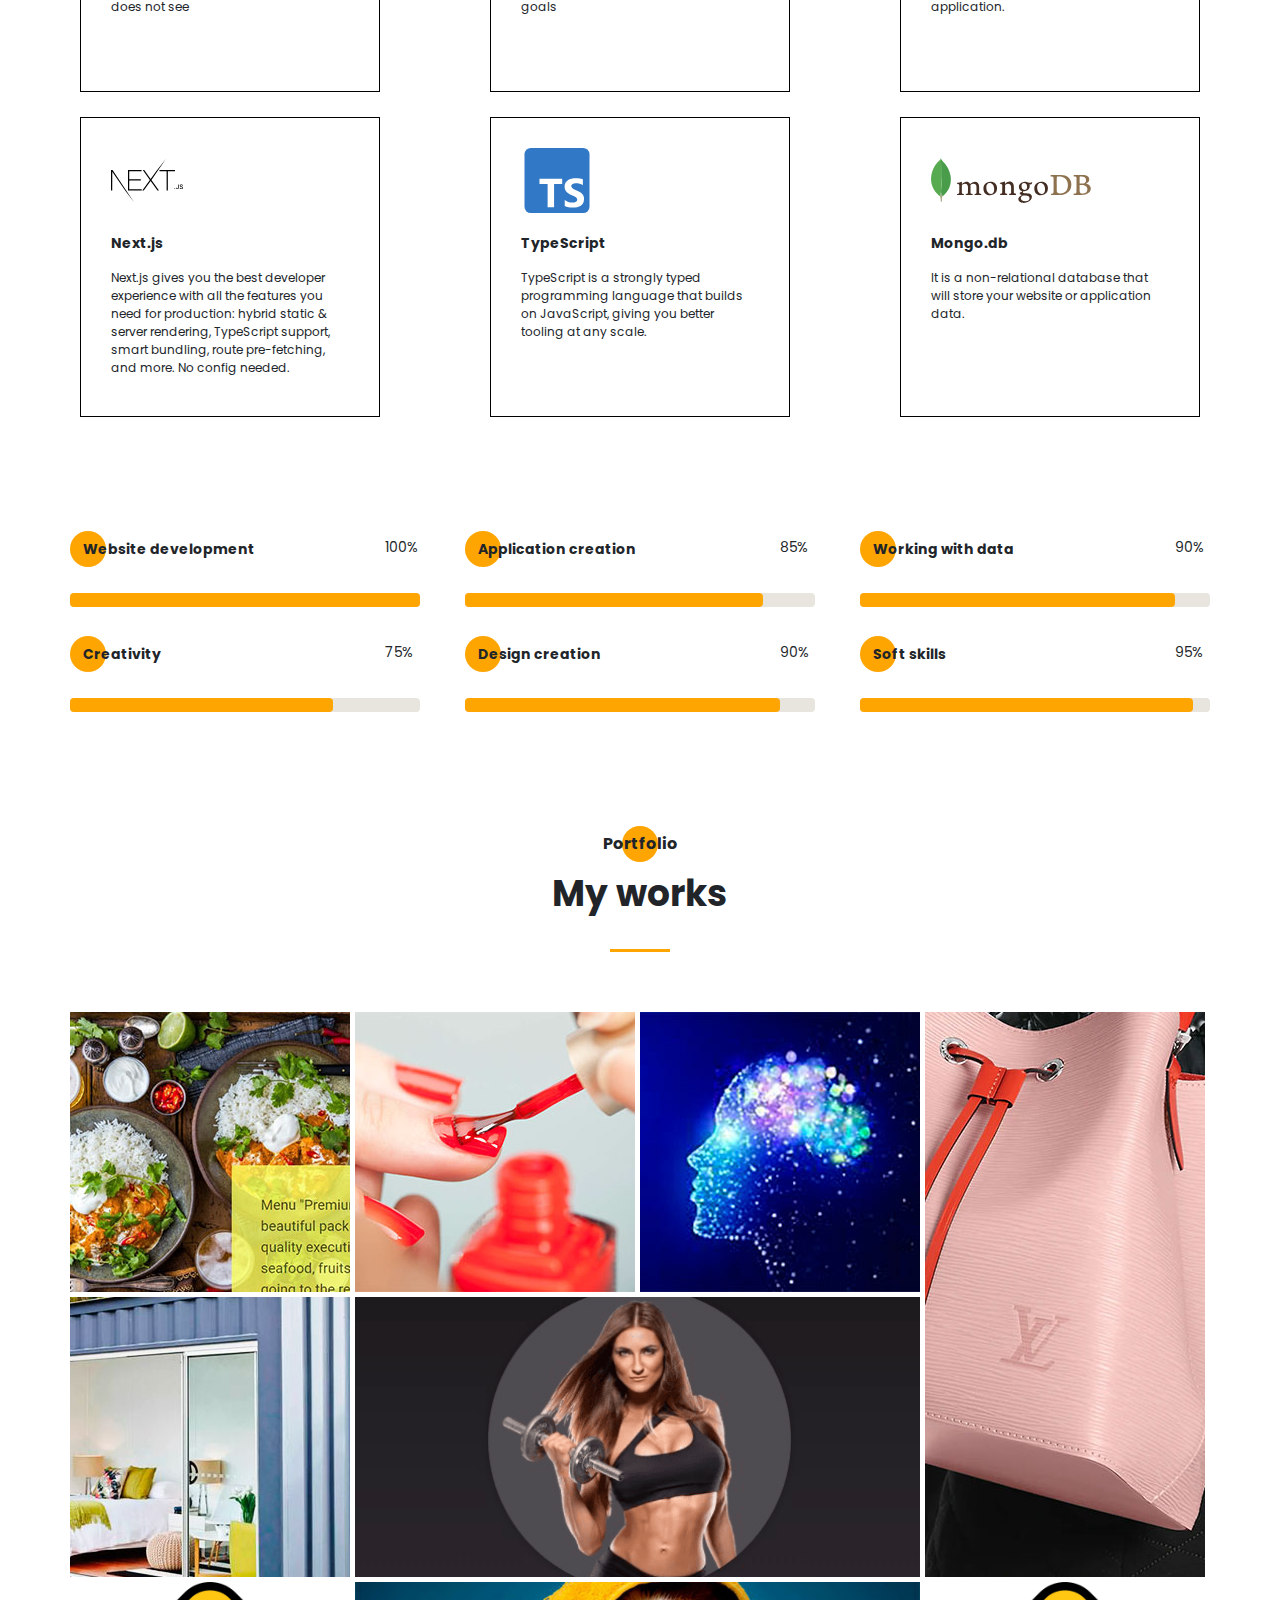
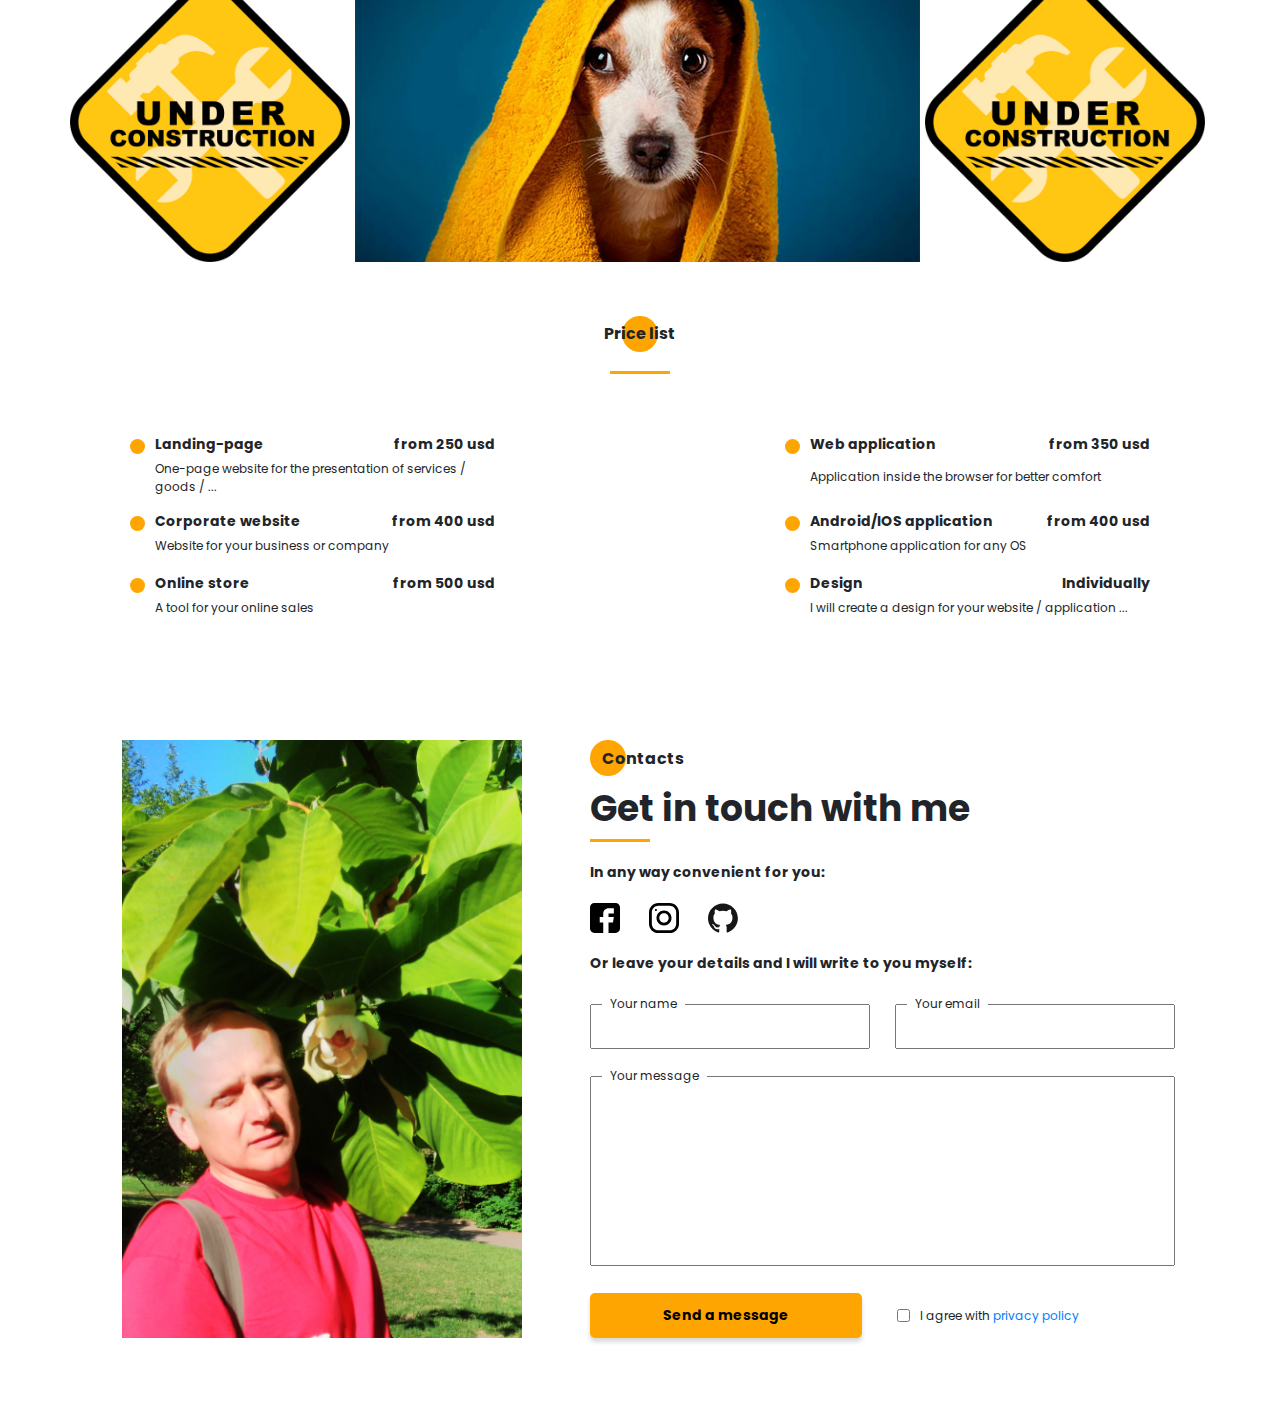
==== commit 15fd16be: "Update index.html" ====
--- a/index.html
+++ b/index.html
@@ -434,13 +434,13 @@
             
             <!--            divider-->
             <a href="#" class="portfolio__item scale" target="_blank" data-title="SHOP /java script, node.js, react, next.js, mongodb/">
-                <img src="img/works/under_construction.jpg" alt="shop nextjs">
+                <img src="img/works/under-construction.png" alt="shop nextjs">
             </a>
             <a href="https://md-blog-nextjs.vercel.app/" class="portfolio__item horizonal__add scale" target="_blank" data-title="BLOG /java script, node.js, react, next.js/">
                 <img src="img/works/dog_blog.jpg" alt="dog blog nextjs">
             </a>
             <a href="#" class="portfolio__item scale" target="_blank" data-title="SHOP /java script, node.js, react, next.js, mongodb/">
-                <img src="img/works/under_construction.jpg" alt="shop nextjs">
+                <img src="img/works/under-construction.png" alt="shop nextjs">
             </a>
             
         </div>
